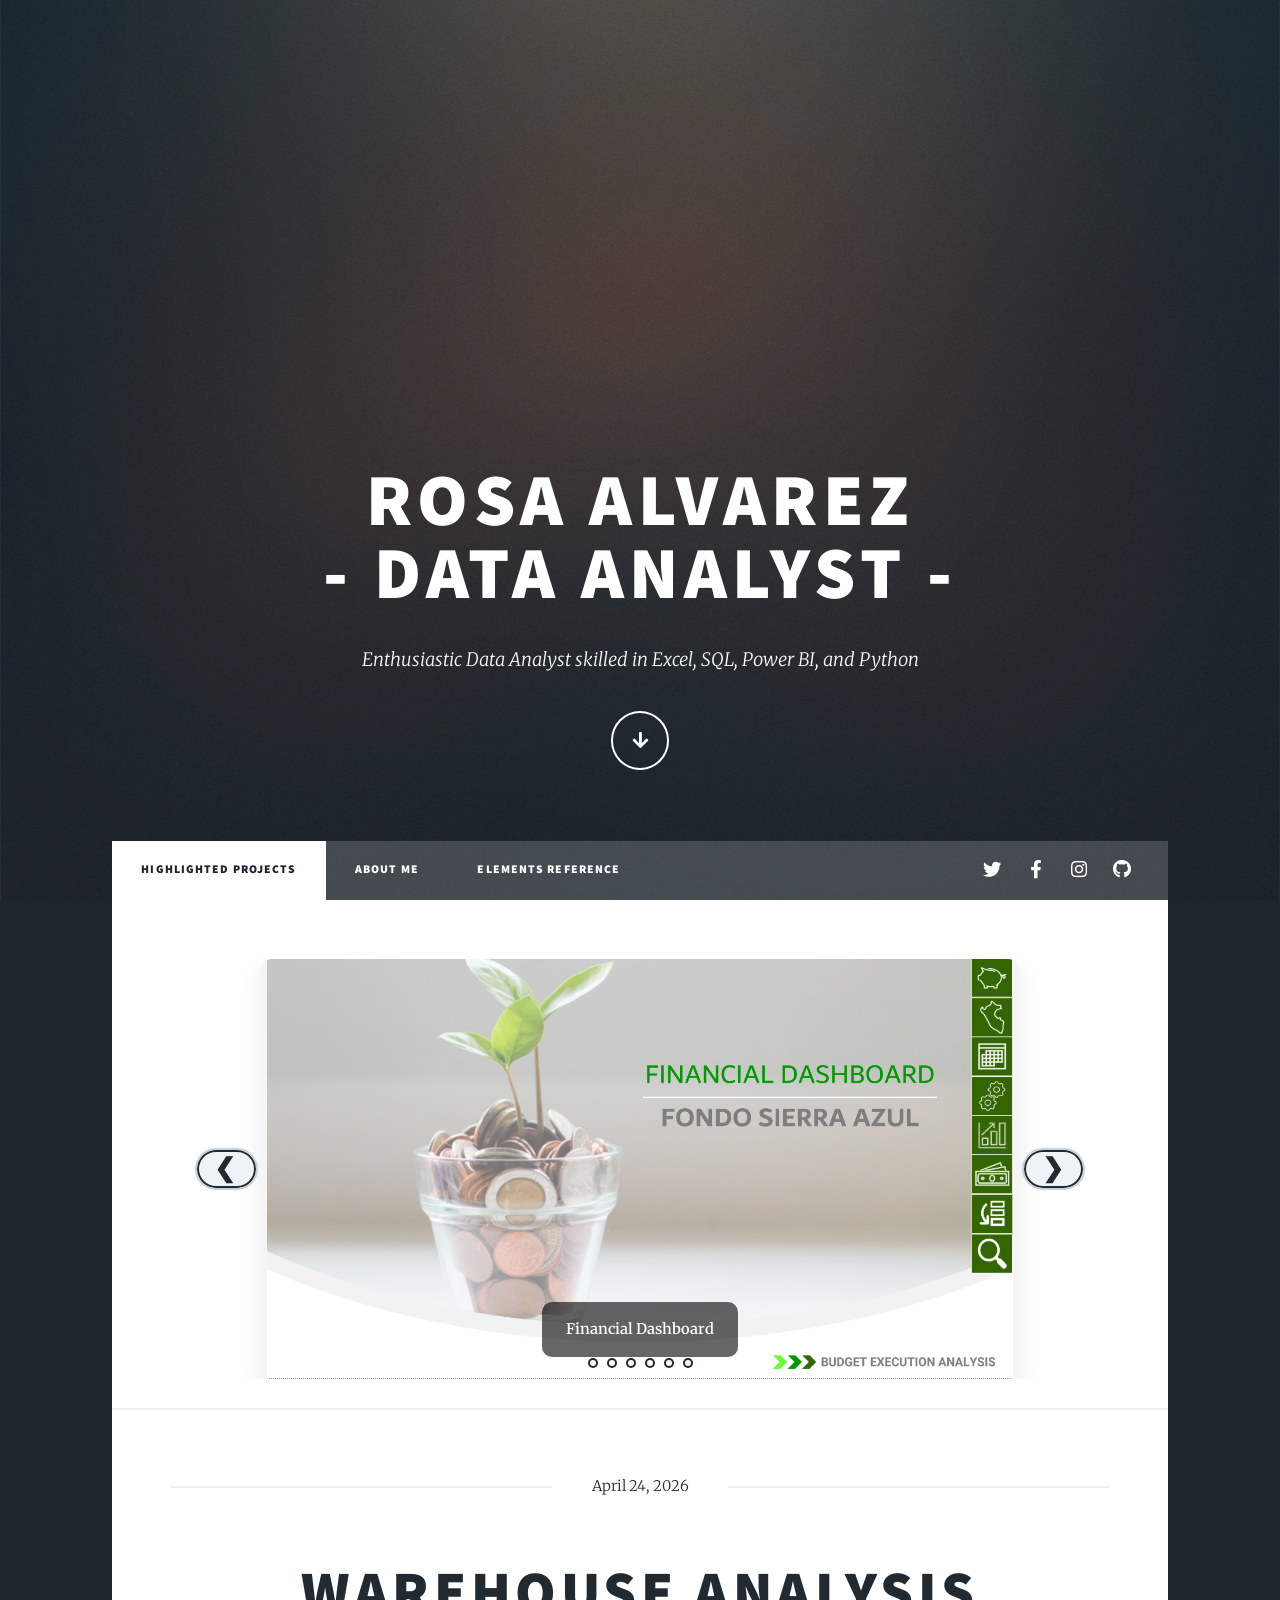
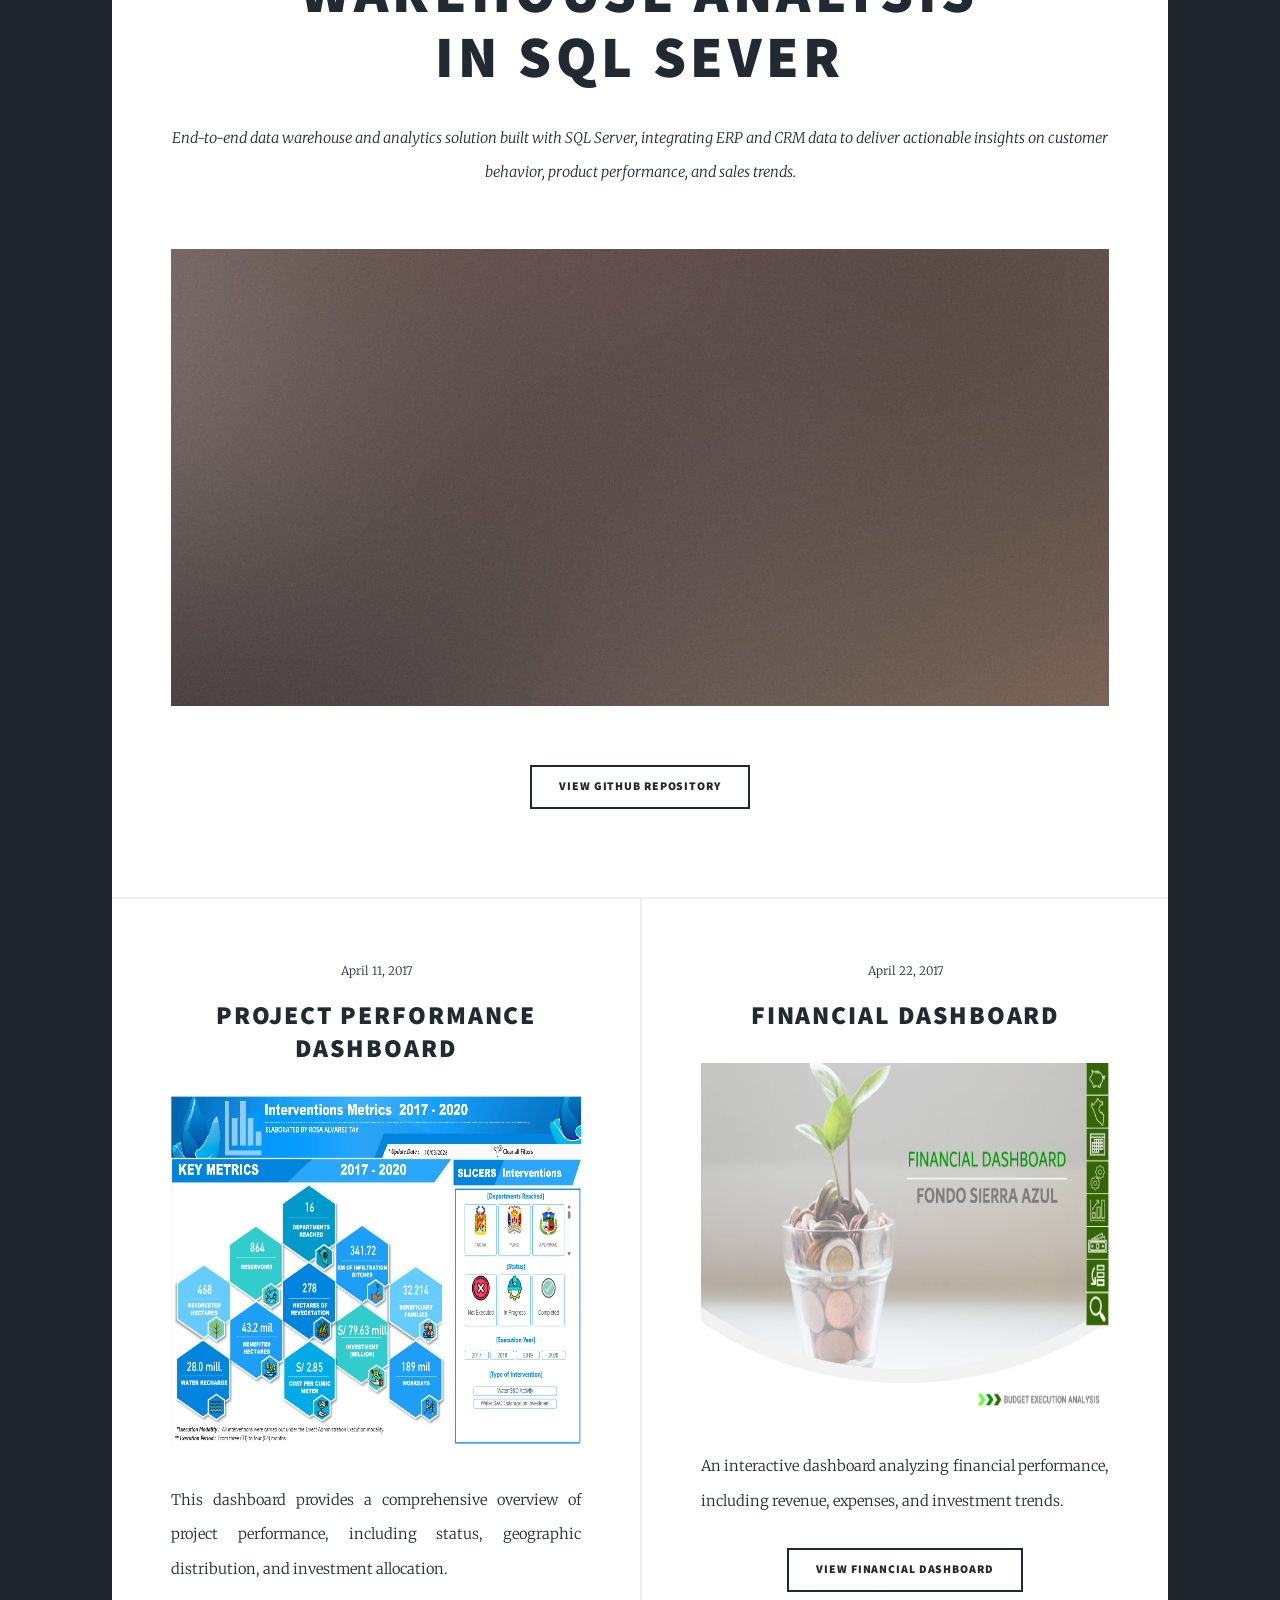
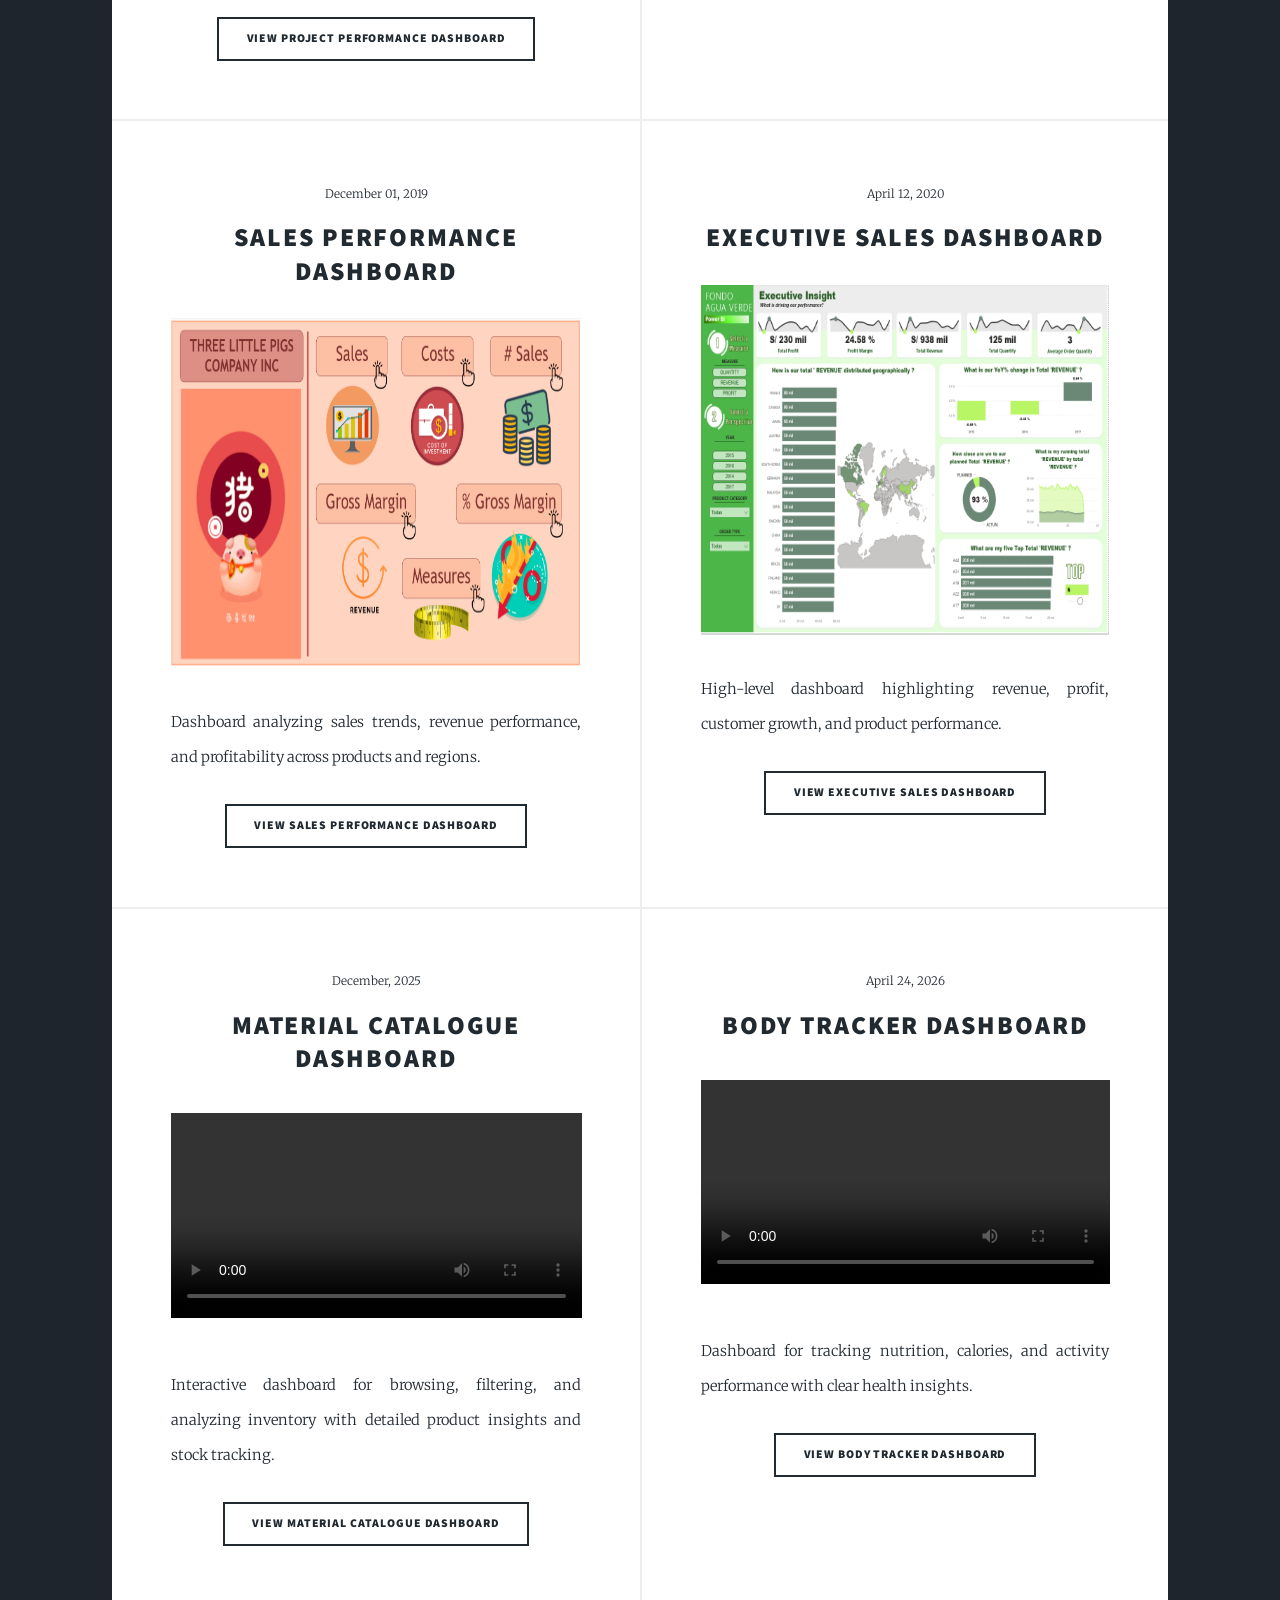
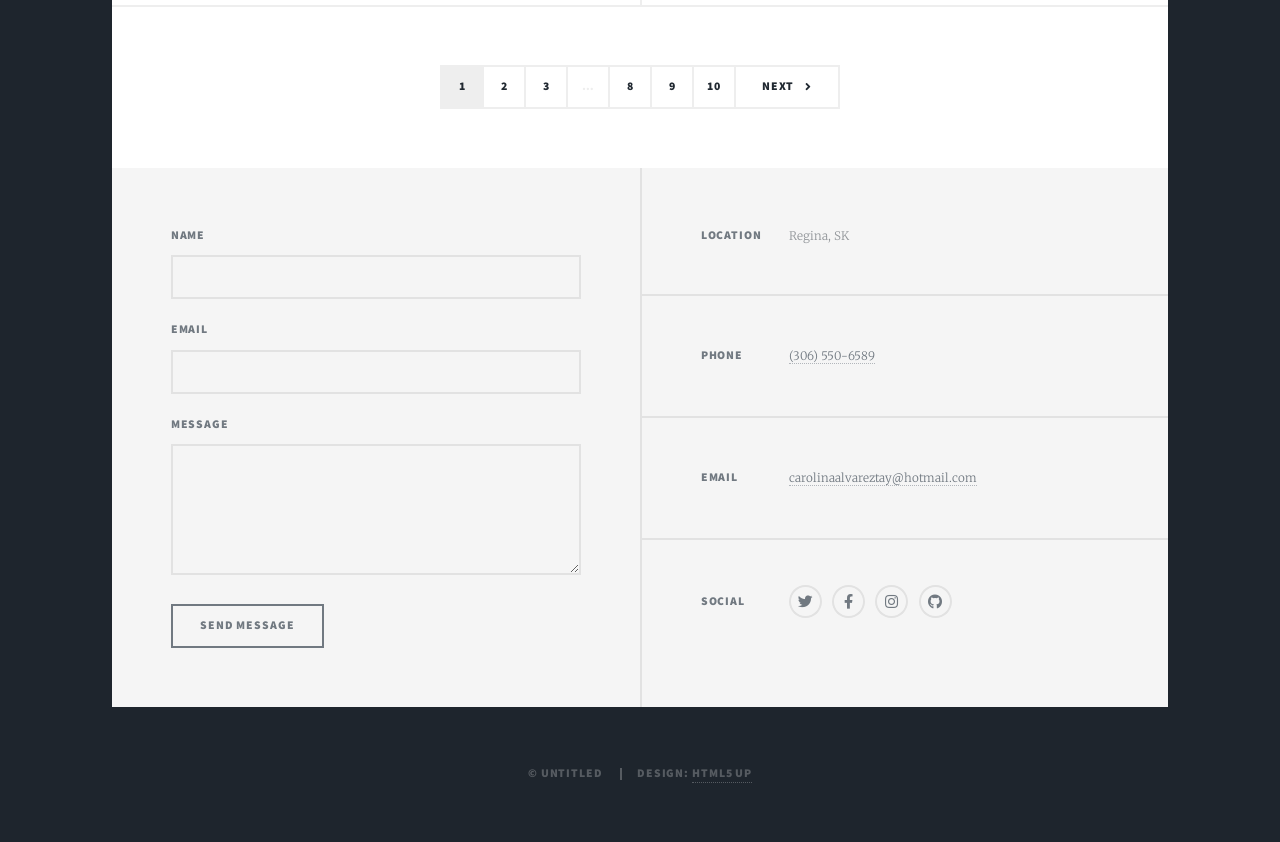
==== index.html @ 5ba5e03e "Add files via upload" ====
<!DOCTYPE HTML>
<!--
	Massively by HTML5 UP
	html5up.net | @ajlkn
	Free for personal and commercial use under the CCA 3.0 license (html5up.net/license)
-->
<html>
	<head>
		<title>Rosa Alvarez - Analyst Portfolio</title>
		<meta charset="utf-8" />
		<meta
			name="viewport"
			content="width=device-width, initial-scale=1, user-scalable=no"
		/>
		<link rel="stylesheet" href="assets/css/main.css" />
		<noscript>
			<link rel="stylesheet" href="assets/css/noscript.css" />
		</noscript>

		<style>
			.carousel-wrapper {
    width: 100%;
    display: flex;
    justify-content: center;
    margin: 3rem auto 4rem auto;
}

.carousel {
    position: relative;
    width: 100%;
    max-width: 900px;
    margin: 0 auto;
    padding: 0 70px;
}

.carousel-inner {
    width: 100%;
    height: 420px;
    overflow: hidden;
    border-radius: 12px;
    background: #f4f4f4;
    box-shadow: 0 8px 25px rgba(0, 0, 0, 0.08);
    position: relative;
}

.carousel-slide {
    position: absolute;
    inset: 0;
    opacity: 0;
    transition: opacity 0.5s ease;
}

.carousel-slide.active {
    opacity: 1;
}

.carousel-slide a,
.carousel-slide img {
    display: block;
    width: 100%;
    height: 100%;
}

.carousel-slide img {
    object-fit: contain;
    background: #f5f5f5;
}

.carousel-caption {
    position: absolute;
    bottom: 22px;
    left: 50%;
    transform: translateX(-50%);
    background: rgba(0, 0, 0, 0.6);
    color: white;
    padding: 10px 24px;
    border-radius: 10px;
    font-size: 1rem;
    font-weight: 600;
    text-align: center;
    white-space: nowrap;
}

.carousel-btn {
    position: absolute;
    top: 50%;
    transform: translateY(-50%);
    width: 48px;
    height: 42px;
    border-radius: 25px;
    border: 2px solid #c7d1d9;
    background: #eef3f7;
    color: #123047;
    font-size: 26px;
    display: flex;
    align-items: center;
    justify-content: center;
    cursor: pointer;
    z-index: 10;
}

.carousel-btn.prev {
    left: 5px;
}

.carousel-btn.next {
    right: 5px;
}

.carousel-dots {
    display: flex;
    justify-content: center;
    margin-top: 14px;
    gap: 9px;
}

.dot {
    width: 11px;
    height: 11px;
    border-radius: 50%;
    border: 2px solid #5b6b78;
    background: white;
    cursor: pointer;
    padding: 0;
}

.dot.active {
    background: #5b6b78;
}

@media screen and (max-width: 980px) {
    .carousel {
        padding: 0 45px;
    }

    .carousel-inner {
        height: 320px;
    }

    .carousel-btn {
        width: 42px;
        height: 38px;
        font-size: 22px;
    }

    .carousel-caption {
        white-space: normal;
        width: calc(100% - 2rem);
        max-width: 520px;
    }
}
		</style>
	</head>

	<body class="is-preload">
		<!-- Wrapper -->
		<div id="wrapper" class="fade-in">
			<!-- Intro -->
			<div id="intro">
				<h1>
					Rosa Alvarez<br />
					- Data Analyst -
				</h1>
				<p>
					Enthusiastic Data Analyst skilled in Excel, SQL, Power BI, and
					Python<br />
				</p>

				<ul class="actions">
					<li>
						<a
							href="#header"
							class="button icon solid solo fa-arrow-down scrolly"
						>
							Continue
						</a>
					</li>
				</ul>
			</div>

			<!-- Header -->
			<header id="header">
				<a href="index.html" class="logo">See My Work</a>
			</header>

			<!-- Nav -->
			<nav id="nav">
				<ul class="links">
					<li class="active">
						<a href="index.html">Highlighted Projects</a>
					</li>
					<li>
						<a href="generic.html">About Me</a>
					</li>
					<li>
						<a href="elements.html">Elements Reference</a>
					</li>
				</ul>

				<ul class="icons">
					<li>
						<a href="#" class="icon brands fa-twitter">
							<span class="label">Twitter</span>
						</a>
					</li>
					<li>
						<a href="#" class="icon brands fa-facebook-f">
							<span class="label">Facebook</span>
						</a>
					</li>
					<li>
						<a href="#" class="icon brands fa-instagram">
							<span class="label">Instagram</span>
						</a>
					</li>
					<li>
						<a href="#" class="icon brands fa-github">
							<span class="label">GitHub</span>
						</a>
					</li>
				</ul>
			</nav>

			<!-- Main -->
			<div id="main">
				<!-- Carousel -->
				
<div class="carousel-wrapper">
    <section class="carousel">

        <div class="carousel-inner">

            <div class="carousel-slide active">
                <a href="Power BI PDF/Executive Sales Performance Dashboard.pdf" target="_blank">
                    <img src="images/Executive_Sales.png" alt="Executive Sales Dashboard" />
                </a>
                <div class="carousel-caption">Executive Sales Dashboard</div>
            </div>

            <div class="carousel-slide">
                <a href="Power BI PDF/Financial Dashboard.pdf" target="_blank">
                    <img src="images/Financial_Dashboard.png" alt="Financial Dashboard" />
                </a>
                <div class="carousel-caption">Financial Dashboard</div>
            </div>

            <div class="carousel-slide">
                <a href="Power BI PDF/Project Performance Dashboard.pdf" target="_blank">
                    <img src="images/Project_Performance_Dashboard.png" alt="Project Performance Dashboard" />
                </a>
                <div class="carousel-caption">Project Performance Dashboard</div>
            </div>

            <div class="carousel-slide">
                <a href="Power BI PDF/Sales Performance Dashboard.pdf" target="_blank">
                    <img src="images/SalesPerformance_Dashboard.png" alt="Sales Performance Dashboard" />
                </a>
                <div class="carousel-caption">Sales Performance Dashboard</div>
            </div>

            <div class="carousel-slide">
                <a href="#">
                    <img src="images/Material_Catalogue.png" alt="Material Catalogue Dashboard" />
                </a>
                <div class="carousel-caption">Material Catalogue Dashboard</div>
            </div>

            <div class="carousel-slide">
                <a href="Power BI PDF/Body Tracker Dashboard.pdf" target="_blank">
                    <img src="images/Body_Tracker.png" alt="Body Tracker Dashboard" />
                </a>
                <div class="carousel-caption">Body Tracker Dashboard</div>
            </div>

        </div>

        <button class="carousel-btn prev" type="button" aria-label="Previous slide">
            &#10094;
        </button>

        <button class="carousel-btn next" type="button" aria-label="Next slide">
            &#10095;
        </button>

        <div class="carousel-dots" aria-label="Carousel pagination">
            <button class="dot active" type="button" aria-label="Slide 1"></button>
            <button class="dot" type="button" aria-label="Slide 2"></button>
            <button class="dot" type="button" aria-label="Slide 3"></button>
            <button class="dot" type="button" aria-label="Slide 4"></button>
            <button class="dot" type="button" aria-label="Slide 5"></button>
            <button class="dot" type="button" aria-label="Slide 6"></button>
        </div>

    </section>
</div>

				<!-- Featured Post -->
				<article class="post featured">
					<header class="major">
						<span class="date">April 24, 2026</span>
						<h2>
							<a href="#">
								Warehouse Analysis<br />
								in SQL Sever
							</a>
						</h2>
						<p>
							End-to-end data warehouse and analytics solution built with SQL Server, 
							integrating ERP and CRM data to deliver actionable insights on 
							customer behavior, product performance, and sales trends.
						</p>
					</header>

					<a href="#" class="image main">
						<img src="images/pic01.jpg" alt="" />
					</a>

					<ul class="actions special">
						<li>
							<a href="https://github.com/SopitaWantanes/SQL-Data-Warehouse-Prject2026" 
  								 class="button" 
   									target="_blank">
  									 View GitHub Repository
							</a>
						</li>
					</ul>
				</article>

				<!-- Posts -->


<section class="posts">

    <!-- Project Performance -->
    <article>
        <header>
            <span class="date">April 11, 2017</span>
            <h2><a href="#">Project Performance Dashboard</a></h2>
        </header>

        <div style="text-align: center; margin: 2rem 0;">
            <a href="Power BI PDF/Project Performance Dashboard.pdf" target="_blank" class="image fit">
                <img src="images/Project_Performance_Dashboard.png" style="max-width: 750px; width: 100%; height: 350px;" />
            </a>
        </div>

        <p>
            This dashboard provides a comprehensive overview of project performance, including status, geographic distribution, and investment allocation.
        </p>

        <ul class="actions special">
            <li><a href="Power BI PDF/Project Performance Dashboard.pdf" class="button" target="_blank">View Project Performance Dashboard</a></li>
        </ul>
    </article>

    <!-- Financial Dashboard -->
    <article>
        <header>
            <span class="date">April 22, 2017</span>
            <h2><a href="#">Financial Dashboard</a></h2>
        </header>

        <div style="text-align: center; margin: 2rem 0;">
            <a href="Power BI PDF/Financial Dashboard.pdf" target="_blank" class="image fit">
                <img src="images/Financial_Dashboard.png" style="max-width: 750px; width: 100%; height: 350px;" />
            </a>
        </div>

        <p>
            An interactive dashboard analyzing financial performance, including revenue, expenses, and investment trends.
        </p>

        <ul class="actions special">
            <li><a href="Power BI PDF/Financial Dashboard.pdf" class="button" target="_blank">View Financial Dashboard</a></li>
        </ul>
    </article>

    <!-- Sales Performance -->
    <article>
        <header>
            <span class="date">December 01, 2019</span>
            <h2><a href="#">Sales Performance Dashboard</a></h2>
        </header>

        <div style="text-align: center; margin: 2rem 0;">
            <a href="Power BI PDF/Sales Performance Dashboard.pdf" target="_blank" class="image fit">
                <img src="images/SalesPerformance_Dashboard.png" style="max-width: 750px; width: 100%; height: 350px;" />
            </a>
        </div>

        <p>
            Dashboard analyzing sales trends, revenue performance, and profitability across products and regions.
        </p>

        <ul class="actions special">
            <li><a href="Power BI PDF/Sales Performance Dashboard.pdf" class="button" target="_blank">View Sales Performance Dashboard</a></li>
        </ul>
    </article>

    <!-- Executive Sales -->
    <article>
        <header>
            <span class="date">April 12, 2020</span>
            <h2><a href="#">Executive Sales Dashboard</a></h2>
        </header>

        <div style="text-align: center; margin: 2rem 0;">
            <a href="Power BI PDF/Executive Sales Performance Dashboard.pdf" target="_blank" class="image fit">
                <img src="images/Executive_Sales.png" style="max-width: 750px; width: 100%; height: 350px;" />
            </a>
        </div>

        <p>
            High-level dashboard highlighting revenue, profit, customer growth, and product performance.
        </p>

        <ul class="actions special">
            <li><a href="Power BI PDF/Executive Sales Performance Dashboard.pdf" class="button" target="_blank">View Executive Sales Dashboard</a></li>
        </ul>
    </article>

    <!-- Material Catalogue -->
    <article>
        <header>
            <span class="date">December, 2025</span>
            <h2><a href="#">Material Catalogue Dashboard</a></h2>
        </header>

        <div class="image fit">
            <video width="100%" controls>
                <source src="images/Material-Catalogue.mp4" type="video/mp4">
            </video>
        </div>

        <p>
            Interactive dashboard for browsing, filtering, and analyzing inventory with detailed product insights and stock tracking.
        </p>

        <ul class="actions special">
            <li><a href="#" class="button">View Material Catalogue Dashboard</a></li>
        </ul>
    </article>

    <!-- Body Tracker -->
    <article>
        <header>
            <span class="date">April 24, 2026</span>
            <h2><a href="#">Body Tracker Dashboard</a></h2>
        </header>

        <div class="image fit">
            <video width="100%" controls>
                <source src="images/body-tracker.mp4" type="video/mp4">
            </video>
        </div>

        <p>
            Dashboard for tracking nutrition, calories, and activity performance with clear health insights.
        </p>

        <ul class="actions special">
            <li><a href="Power BI PDF/Body Tracker Dashboard.pdf" class="button" target="_blank">View Body Tracker Dashboard</a></li>
        </ul>
    </article>

</section>


				<!-- Footer -->
				<footer>
					<div class="pagination">
						<a href="#" class="page active">1</a>
						<a href="#" class="page">2</a>
						<a href="#" class="page">3</a>
						<span class="extra">&hellip;</span>
						<a href="#" class="page">8</a>
						<a href="#" class="page">9</a>
						<a href="#" class="page">10</a>
						<a href="#" class="next">Next</a>
					</div>
				</footer>
			</div>

			<!-- Footer -->
			<footer id="footer">
				<section>
					<form method="post" action="#">
						<div class="fields">
							<div class="field">
								<label for="name">Name</label>
								<input type="text" name="name" id="name" />
							</div>

							<div class="field">
								<label for="email">Email</label>
								<input type="text" name="email" id="email" />
							</div>

							<div class="field">
								<label for="message">Message</label>
								<textarea name="message" id="message" rows="3"></textarea>
							</div>
						</div>

						<ul class="actions">
							<li>
								<input type="submit" value="Send Message" />
							</li>
						</ul>
					</form>
				</section>

				<section class="split contact">
					<section class="alt">
						<h3>Location</h3>
						<p>Regina, SK</p>
					</section>

					<section>
						<h3>Phone</h3>
						<p>
							<a href="Phone:+1 (306) 550-6589">(306) 550-6589</a>
						</p>
					</section>

					<section>
						<h3>Email</h3>
						<p>
							<a href="Email:carolinaalvareztay@hotmail.com">
								carolinaalvareztay@hotmail.com
							</a>
						</p>
					</section>

					<section>
						<h3>Social</h3>
						<ul class="icons alt">
							<li>
								<a href="#" class="icon brands alt fa-twitter">
									<span class="label">Twitter</span>
								</a>
							</li>
							<li>
								<a href="#" class="icon brands alt fa-facebook-f">
									<span class="label">Facebook</span>
								</a>
							</li>
							<li>
								<a href="#" class="icon brands alt fa-instagram">
									<span class="label">Instagram</span>
								</a>
							</li>
							<li>
								<a href="#" class="icon brands alt fa-github">
									<span class="label">GitHub</span>
								</a>
							</li>
						</ul>
					</section>
				</section>
			</footer>

			<!-- Copyright -->
			<div id="copyright">
				<ul>
					<li>&copy; Untitled</li>
					<li>
						Design:
						<a href="https://html5up.net">HTML5 UP</a>
					</li>
				</ul>
			</div>
		</div>

		<!-- Scripts -->
		<script src="assets/js/jquery.min.js"></script>
		<script src="assets/js/jquery.scrollex.min.js"></script>
		<script src="assets/js/jquery.scrolly.min.js"></script>
		<script src="assets/js/browser.min.js"></script>
		<script src="assets/js/breakpoints.min.js"></script>
		<script src="assets/js/util.js"></script>
		<script src="assets/js/main.js"></script>

		<script>
			(function () {
				var slides = document.querySelectorAll('.carousel-slide');
				var dots = document.querySelectorAll('.carousel-dots .dot');
				var prevBtn = document.querySelector('.carousel-btn.prev');
				var nextBtn = document.querySelector('.carousel-btn.next');

				if (!slides.length) return;

				var index = 0;
				var timer = null;

				function show(i) {
					slides[index].classList.remove('active');
					dots[index].classList.remove('active');

					index = (i + slides.length) % slides.length;

					slides[index].classList.add('active');
					dots[index].classList.add('active');
				}

				function next() {
					show(index + 1);
				}

				function prev() {
					show(index - 1);
				}

				function startAuto() {
					stopAuto();
					timer = setInterval(next, 4000);
				}

				function stopAuto() {
					if (timer) clearInterval(timer);
					timer = null;
				}

				nextBtn.addEventListener('click', function () {
					next();
					startAuto();
				});

				prevBtn.addEventListener('click', function () {
					prev();
					startAuto();
				});

				dots.forEach(function (dot, i) {
					dot.addEventListener('click', function () {
						show(i);
						startAuto();
					});
				});

				var carousel = document.querySelector('.carousel');
				carousel.addEventListener('mouseenter', stopAuto);
				carousel.addEventListener('mouseleave', startAuto);

				startAuto();
			})();
		</script>
	</body>
</html>
---- assets/css/main.css ----
@import url(fontawesome-all.min.css);
@import url("https://fonts.googleapis.com/css?family=Merriweather:300,700,300italic,700italic|Source+Sans+Pro:900");

/*
	Massively by HTML5 UP
	html5up.net | @ajlkn
	Free for personal and commercial use under the CCA 3.0 license (html5up.net/license)
*/

html, body, div, span, applet, object,
iframe, h1, h2, h3, h4, h5, h6, p, blockquote,
pre, a, abbr, acronym, address, big, cite,
code, del, dfn, em, img, ins, kbd, q, s, samp,
small, strike, strong, sub, sup, tt, var, b,
u, i, center, dl, dt, dd, ol, ul, li, fieldset,
form, label, legend, table, caption, tbody,
tfoot, thead, tr, th, td, article, aside,
canvas, details, embed, figure, figcaption,
footer, header, hgroup, menu, nav, output, ruby,
section, summary, time, mark, audio, video {
	margin: 0;
	padding: 0;
	border: 0;
	font-size: 100%;
	font: inherit;
	vertical-align: baseline;}

article, aside, details, figcaption, figure,
footer, header, hgroup, menu, nav, section {
	display: block;}

body {
	line-height: 1;
}

ol, ul {
	list-style: none;
}

blockquote, q {
	quotes: none;
}

	blockquote:before, blockquote:after, q:before, q:after {
		content: '';
		content: none;
	}

table {
	border-collapse: collapse;
	border-spacing: 0;
}

body {
	-webkit-text-size-adjust: none;
}

mark {
	background-color: transparent;
	color: inherit;
}

input::-moz-focus-inner {
	border: 0;
	padding: 0;
}

input, select, textarea {
	-moz-appearance: none;
	-webkit-appearance: none;
	-ms-appearance: none;
	appearance: none;
}

/* Basic */

	@-ms-viewport {
		width: device-width;
	}

	body {
		-ms-overflow-style: scrollbar;
	}

	@media screen and (max-width: 480px) {

		html, body {
			min-width: 320px;
		}

	}

	html {
		box-sizing: border-box;
	}

	*, *:before, *:after {
		box-sizing: inherit;
	}

	body {
		background-color: #1e252d;
	}

		body.is-preload *, body.is-preload *:before, body.is-preload *:after {
			-moz-animation: none !important;
			-webkit-animation: none !important;
			-ms-animation: none !important;
			animation: none !important;
			-moz-transition: none !important;
			-webkit-transition: none !important;
			-ms-transition: none !important;
			transition: none !important;
		}

/* Type */

	html {
		font-size: 16pt;
	}

		@media screen and (max-width: 1680px) {

			html {
				font-size: 12pt;
			}

		}

		@media screen and (max-width: 1280px) {

			html {
				font-size: 11pt;
			}

		}

		@media screen and (max-width: 360px) {

			html {
				font-size: 10pt;
			}

		}

	body {
		color: #212931;
	}

	body, input, select, textarea {
		font-family: "Merriweather", Georgia, serif;
		font-weight: 300;
		font-size: 1rem;
		line-height: 2.375;
	}

	a {
		-moz-transition: color 0.2s ease-in-out, background-color 0.2s ease-in-out, border-color 0.2s ease-in-out, box-shadow 0.2s ease-in-out;
		-webkit-transition: color 0.2s ease-in-out, background-color 0.2s ease-in-out, border-color 0.2s ease-in-out, box-shadow 0.2s ease-in-out;
		-ms-transition: color 0.2s ease-in-out, background-color 0.2s ease-in-out, border-color 0.2s ease-in-out, box-shadow 0.2s ease-in-out;
		transition: color 0.2s ease-in-out, background-color 0.2s ease-in-out, border-color 0.2s ease-in-out, box-shadow 0.2s ease-in-out;
		border-bottom: dotted 1px;
		text-decoration: none;
	}

		a:hover {
			border-bottom-color: transparent;
		}

	strong, b {
		font-weight: 600;
	}

	em, i {
		font-style: italic;
	}

	p {
		text-align: justify;
		margin: 0 0 2rem 0;
	}

	h1, h2, h3, h4, h5, h6 {
		font-family: "Source Sans Pro", Helvetica, sans-serif;
		font-weight: 900;
		line-height: 1.5;
		letter-spacing: 0.075em;
		text-transform: uppercase;
		margin: 0 0 1rem 0;
	}

		h1 a, h2 a, h3 a, h4 a, h5 a, h6 a {
			border-bottom: 0;
			color: inherit;
			text-decoration: none;
		}

	h1 {
		font-size: 4rem;
		line-height: 1.1;
		margin: 0 0 2rem 0;
	}

	h2 {
		font-size: 1.75rem;
		line-height: 1.3;
		margin: 0 0 1.5rem 0;
	}

	h3 {
		font-size: 1.25rem;
		margin: 0 0 1.5rem 0;
	}

	h4 {
		font-size: 1rem;
	}

	h5 {
		font-size: 0.9rem;
	}

	h6 {
		font-size: 0.8rem;
	}

	sub {
		font-size: 0.8rem;
		position: relative;
		top: 0.5rem;
	}

	sup {
		font-size: 0.8rem;
		position: relative;
		top: -0.5rem;
	}

	blockquote {
		border-left: solid 4px;
		font-style: italic;
		margin: 0 0 2rem 0;
		padding: 0.5rem 0 0.5rem 2rem;
	}

	code {
		border: solid 2px;
		font-family: "Courier New", monospace;
		font-size: 0.9rem;
		margin: 0 0.25rem;
		padding: 0.25rem 0.65rem;
	}

	pre {
		-webkit-overflow-scrolling: touch;
		font-family: "Courier New", monospace;
		font-size: 0.9rem;
		margin: 0 0 2rem 0;
	}

		pre code {
			display: block;
			line-height: 1.75;
			padding: 1rem 1.5rem;
			overflow-x: auto;
		}

	hr {
		border: 0;
		border-bottom: solid 2px;
		margin: 3rem 0;
	}

		hr.major {
			margin: 5rem 0;
		}

	.align-left {
		text-align: left;
	}

	.align-center {
		text-align: center;
	}

	.align-right {
		text-align: right;
	}

	input, select, textarea {
		color: #212931;
	}

	a {
		color: #212931;
		border-bottom-color: rgba(33, 41, 49, 0.5);
	}

		a:hover {
			border-bottom-color: transparent;
			color: #18bfef !important;
		}

	strong, b {
		color: #212931;
	}

	h1, h2, h3, h4, h5, h6 {
		color: #212931;
	}

	blockquote {
		border-left-color: #eeeeee;
	}

	code {
		background: rgba(220, 220, 220, 0.25);
		border-color: #eeeeee;
	}

	hr {
		border-bottom-color: #eeeeee;
	}

/* Row */

	.row {
		display: flex;
		flex-wrap: wrap;
		box-sizing: border-box;
		align-items: stretch;
	}

		.row > * {
			box-sizing: border-box;
		}

		.row.gtr-uniform > * > :last-child {
			margin-bottom: 0;
		}

		.row.aln-left {
			justify-content: flex-start;
		}

		.row.aln-center {
			justify-content: center;
		}

		.row.aln-right {
			justify-content: flex-end;
		}

		.row.aln-top {
			align-items: flex-start;
		}

		.row.aln-middle {
			align-items: center;
		}

		.row.aln-bottom {
			align-items: flex-end;
		}

		.row > .imp {
			order: -1;
		}

		.row > .col-1 {
			width: 8.33333%;
		}

		.row > .off-1 {
			margin-left: 8.33333%;
		}

		.row > .col-2 {
			width: 16.66667%;
		}

		.row > .off-2 {
			margin-left: 16.66667%;
		}

		.row > .col-3 {
			width: 25%;
		}

		.row > .off-3 {
			margin-left: 25%;
		}

		.row > .col-4 {
			width: 33.33333%;
		}

		.row > .off-4 {
			margin-left: 33.33333%;
		}

		.row > .col-5 {
			width: 41.66667%;
		}

		.row > .off-5 {
			margin-left: 41.66667%;
		}

		.row > .col-6 {
			width: 50%;
		}

		.row > .off-6 {
			margin-left: 50%;
		}

		.row > .col-7 {
			width: 58.33333%;
		}

		.row > .off-7 {
			margin-left: 58.33333%;
		}

		.row > .col-8 {
			width: 66.66667%;
		}

		.row > .off-8 {
			margin-left: 66.66667%;
		}

		.row > .col-9 {
			width: 75%;
		}

		.row > .off-9 {
			margin-left: 75%;
		}

		.row > .col-10 {
			width: 83.33333%;
		}

		.row > .off-10 {
			margin-left: 83.33333%;
		}

		.row > .col-11 {
			width: 91.66667%;
		}

		.row > .off-11 {
			margin-left: 91.66667%;
		}

		.row > .col-12 {
			width: 100%;
		}

		.row > .off-12 {
			margin-left: 100%;
		}

		.row.gtr-0 {
			margin-top: 0;
			margin-left: 0rem;
		}

			.row.gtr-0 > * {
				padding: 0 0 0 0rem;
			}

			.row.gtr-0.gtr-uniform {
				margin-top: 0rem;
			}

				.row.gtr-0.gtr-uniform > * {
					padding-top: 0rem;
				}

		.row.gtr-25 {
			margin-top: 0;
			margin-left: -0.375rem;
		}

			.row.gtr-25 > * {
				padding: 0 0 0 0.375rem;
			}

			.row.gtr-25.gtr-uniform {
				margin-top: -0.375rem;
			}

				.row.gtr-25.gtr-uniform > * {
					padding-top: 0.375rem;
				}

		.row.gtr-50 {
			margin-top: 0;
			margin-left: -0.75rem;
		}

			.row.gtr-50 > * {
				padding: 0 0 0 0.75rem;
			}

			.row.gtr-50.gtr-uniform {
				margin-top: -0.75rem;
			}

				.row.gtr-50.gtr-uniform > * {
					padding-top: 0.75rem;
				}

		.row {
			margin-top: 0;
			margin-left: -1.5rem;
		}

			.row > * {
				padding: 0 0 0 1.5rem;
			}

			.row.gtr-uniform {
				margin-top: -1.5rem;
			}

				.row.gtr-uniform > * {
					padding-top: 1.5rem;
				}

		.row.gtr-150 {
			margin-top: 0;
			margin-left: -2.25rem;
		}

			.row.gtr-150 > * {
				padding: 0 0 0 2.25rem;
			}

			.row.gtr-150.gtr-uniform {
				margin-top: -2.25rem;
			}

				.row.gtr-150.gtr-uniform > * {
					padding-top: 2.25rem;
				}

		.row.gtr-200 {
			margin-top: 0;
			margin-left: -3rem;
		}

			.row.gtr-200 > * {
				padding: 0 0 0 3rem;
			}

			.row.gtr-200.gtr-uniform {
				margin-top: -3rem;
			}

				.row.gtr-200.gtr-uniform > * {
					padding-top: 3rem;
				}

		@media screen and (max-width: 1680px) {

			.row {
				display: flex;
				flex-wrap: wrap;
				box-sizing: border-box;
				align-items: stretch;
			}

				.row > * {
					box-sizing: border-box;
				}

				.row.gtr-uniform > * > :last-child {
					margin-bottom: 0;
				}

				.row.aln-left {
					justify-content: flex-start;
				}

				.row.aln-center {
					justify-content: center;
				}

				.row.aln-right {
					justify-content: flex-end;
				}

				.row.aln-top {
					align-items: flex-start;
				}

				.row.aln-middle {
					align-items: center;
				}

				.row.aln-bottom {
					align-items: flex-end;
				}

				.row > .imp-xlarge {
					order: -1;
				}

				.row > .col-1-xlarge {
					width: 8.33333%;
				}

				.row > .off-1-xlarge {
					margin-left: 8.33333%;
				}

				.row > .col-2-xlarge {
					width: 16.66667%;
				}

				.row > .off-2-xlarge {
					margin-left: 16.66667%;
				}

				.row > .col-3-xlarge {
					width: 25%;
				}

				.row > .off-3-xlarge {
					margin-left: 25%;
				}

				.row > .col-4-xlarge {
					width: 33.33333%;
				}

				.row > .off-4-xlarge {
					margin-left: 33.33333%;
				}

				.row > .col-5-xlarge {
					width: 41.66667%;
				}

				.row > .off-5-xlarge {
					margin-left: 41.66667%;
				}

				.row > .col-6-xlarge {
					width: 50%;
				}

				.row > .off-6-xlarge {
					margin-left: 50%;
				}

				.row > .col-7-xlarge {
					width: 58.33333%;
				}

				.row > .off-7-xlarge {
					margin-left: 58.33333%;
				}

				.row > .col-8-xlarge {
					width: 66.66667%;
				}

				.row > .off-8-xlarge {
					margin-left: 66.66667%;
				}

				.row > .col-9-xlarge {
					width: 75%;
				}

				.row > .off-9-xlarge {
					margin-left: 75%;
				}

				.row > .col-10-xlarge {
					width: 83.33333%;
				}

				.row > .off-10-xlarge {
					margin-left: 83.33333%;
				}

				.row > .col-11-xlarge {
					width: 91.66667%;
				}

				.row > .off-11-xlarge {
					margin-left: 91.66667%;
				}

				.row > .col-12-xlarge {
					width: 100%;
				}

				.row > .off-12-xlarge {
					margin-left: 100%;
				}

				.row.gtr-0 {
					margin-top: 0;
					margin-left: 0rem;
				}

					.row.gtr-0 > * {
						padding: 0 0 0 0rem;
					}

					.row.gtr-0.gtr-uniform {
						margin-top: 0rem;
					}

						.row.gtr-0.gtr-uniform > * {
							padding-top: 0rem;
						}

				.row.gtr-25 {
					margin-top: 0;
					margin-left: -0.375rem;
				}

					.row.gtr-25 > * {
						padding: 0 0 0 0.375rem;
					}

					.row.gtr-25.gtr-uniform {
						margin-top: -0.375rem;
					}

						.row.gtr-25.gtr-uniform > * {
							padding-top: 0.375rem;
						}

				.row.gtr-50 {
					margin-top: 0;
					margin-left: -0.75rem;
				}

					.row.gtr-50 > * {
						padding: 0 0 0 0.75rem;
					}

					.row.gtr-50.gtr-uniform {
						margin-top: -0.75rem;
					}

						.row.gtr-50.gtr-uniform > * {
							padding-top: 0.75rem;
						}

				.row {
					margin-top: 0;
					margin-left: -1.5rem;
				}

					.row > * {
						padding: 0 0 0 1.5rem;
					}

					.row.gtr-uniform {
						margin-top: -1.5rem;
					}

						.row.gtr-uniform > * {
							padding-top: 1.5rem;
						}

				.row.gtr-150 {
					margin-top: 0;
					margin-left: -2.25rem;
				}

					.row.gtr-150 > * {
						padding: 0 0 0 2.25rem;
					}

					.row.gtr-150.gtr-uniform {
						margin-top: -2.25rem;
					}

						.row.gtr-150.gtr-uniform > * {
							padding-top: 2.25rem;
						}

				.row.gtr-200 {
					margin-top: 0;
					margin-left: -3rem;
				}

					.row.gtr-200 > * {
						padding: 0 0 0 3rem;
					}

					.row.gtr-200.gtr-uniform {
						margin-top: -3rem;
					}

						.row.gtr-200.gtr-uniform > * {
							padding-top: 3rem;
						}

		}

		@media screen and (max-width: 1280px) {

			.row {
				display: flex;
				flex-wrap: wrap;
				box-sizing: border-box;
				align-items: stretch;
			}

				.row > * {
					box-sizing: border-box;
				}

				.row.gtr-uniform > * > :last-child {
					margin-bottom: 0;
				}

				.row.aln-left {
					justify-content: flex-start;
				}

				.row.aln-center {
					justify-content: center;
				}

				.row.aln-right {
					justify-content: flex-end;
				}

				.row.aln-top {
					align-items: flex-start;
				}

				.row.aln-middle {
					align-items: center;
				}

				.row.aln-bottom {
					align-items: flex-end;
				}

				.row > .imp-large {
					order: -1;
				}

				.row > .col-1-large {
					width: 8.33333%;
				}

				.row > .off-1-large {
					margin-left: 8.33333%;
				}

				.row > .col-2-large {
					width: 16.66667%;
				}

				.row > .off-2-large {
					margin-left: 16.66667%;
				}

				.row > .col-3-large {
					width: 25%;
				}

				.row > .off-3-large {
					margin-left: 25%;
				}

				.row > .col-4-large {
					width: 33.33333%;
				}

				.row > .off-4-large {
					margin-left: 33.33333%;
				}

				.row > .col-5-large {
					width: 41.66667%;
				}

				.row > .off-5-large {
					margin-left: 41.66667%;
				}

				.row > .col-6-large {
					width: 50%;
				}

				.row > .off-6-large {
					margin-left: 50%;
				}

				.row > .col-7-large {
					width: 58.33333%;
				}

				.row > .off-7-large {
					margin-left: 58.33333%;
				}

				.row > .col-8-large {
					width: 66.66667%;
				}

				.row > .off-8-large {
					margin-left: 66.66667%;
				}

				.row > .col-9-large {
					width: 75%;
				}

				.row > .off-9-large {
					margin-left: 75%;
				}

				.row > .col-10-large {
					width: 83.33333%;
				}

				.row > .off-10-large {
					margin-left: 83.33333%;
				}

				.row > .col-11-large {
					width: 91.66667%;
				}

				.row > .off-11-large {
					margin-left: 91.66667%;
				}

				.row > .col-12-large {
					width: 100%;
				}

				.row > .off-12-large {
					margin-left: 100%;
				}

				.row.gtr-0 {
					margin-top: 0;
					margin-left: 0rem;
				}

					.row.gtr-0 > * {
						padding: 0 0 0 0rem;
					}

					.row.gtr-0.gtr-uniform {
						margin-top: 0rem;
					}

						.row.gtr-0.gtr-uniform > * {
							padding-top: 0rem;
						}

				.row.gtr-25 {
					margin-top: 0;
					margin-left: -0.375rem;
				}

					.row.gtr-25 > * {
						padding: 0 0 0 0.375rem;
					}

					.row.gtr-25.gtr-uniform {
						margin-top: -0.375rem;
					}

						.row.gtr-25.gtr-uniform > * {
							padding-top: 0.375rem;
						}

				.row.gtr-50 {
					margin-top: 0;
					margin-left: -0.75rem;
				}

					.row.gtr-50 > * {
						padding: 0 0 0 0.75rem;
					}

					.row.gtr-50.gtr-uniform {
						margin-top: -0.75rem;
					}

						.row.gtr-50.gtr-uniform > * {
							padding-top: 0.75rem;
						}

				.row {
					margin-top: 0;
					margin-left: -1.5rem;
				}

					.row > * {
						padding: 0 0 0 1.5rem;
					}

					.row.gtr-uniform {
						margin-top: -1.5rem;
					}

						.row.gtr-uniform > * {
							padding-top: 1.5rem;
						}

				.row.gtr-150 {
					margin-top: 0;
					margin-left: -2.25rem;
				}

					.row.gtr-150 > * {
						padding: 0 0 0 2.25rem;
					}

					.row.gtr-150.gtr-uniform {
						margin-top: -2.25rem;
					}

						.row.gtr-150.gtr-uniform > * {
							padding-top: 2.25rem;
						}

				.row.gtr-200 {
					margin-top: 0;
					margin-left: -3rem;
				}

					.row.gtr-200 > * {
						padding: 0 0 0 3rem;
					}

					.row.gtr-200.gtr-uniform {
						margin-top: -3rem;
					}

						.row.gtr-200.gtr-uniform > * {
							padding-top: 3rem;
						}

		}

		@media screen and (max-width: 980px) {

			.row {
				display: flex;
				flex-wrap: wrap;
				box-sizing: border-box;
				align-items: stretch;
			}

				.row > * {
					box-sizing: border-box;
				}

				.row.gtr-uniform > * > :last-child {
					margin-bottom: 0;
				}

				.row.aln-left {
					justify-content: flex-start;
				}

				.row.aln-center {
					justify-content: center;
				}

				.row.aln-right {
					justify-content: flex-end;
				}

				.row.aln-top {
					align-items: flex-start;
				}

				.row.aln-middle {
					align-items: center;
				}

				.row.aln-bottom {
					align-items: flex-end;
				}

				.row > .imp-medium {
					order: -1;
				}

				.row > .col-1-medium {
					width: 8.33333%;
				}

				.row > .off-1-medium {
					margin-left: 8.33333%;
				}

				.row > .col-2-medium {
					width: 16.66667%;
				}

				.row > .off-2-medium {
					margin-left: 16.66667%;
				}

				.row > .col-3-medium {
					width: 25%;
				}

				.row > .off-3-medium {
					margin-left: 25%;
				}

				.row > .col-4-medium {
					width: 33.33333%;
				}

				.row > .off-4-medium {
					margin-left: 33.33333%;
				}

				.row > .col-5-medium {
					width: 41.66667%;
				}

				.row > .off-5-medium {
					margin-left: 41.66667%;
				}

				.row > .col-6-medium {
					width: 50%;
				}

				.row > .off-6-medium {
					margin-left: 50%;
				}

				.row > .col-7-medium {
					width: 58.33333%;
				}

				.row > .off-7-medium {
					margin-left: 58.33333%;
				}

				.row > .col-8-medium {
					width: 66.66667%;
				}

				.row > .off-8-medium {
					margin-left: 66.66667%;
				}

				.row > .col-9-medium {
					width: 75%;
				}

				.row > .off-9-medium {
					margin-left: 75%;
				}

				.row > .col-10-medium {
					width: 83.33333%;
				}

				.row > .off-10-medium {
					margin-left: 83.33333%;
				}

				.row > .col-11-medium {
					width: 91.66667%;
				}

				.row > .off-11-medium {
					margin-left: 91.66667%;
				}

				.row > .col-12-medium {
					width: 100%;
				}

				.row > .off-12-medium {
					margin-left: 100%;
				}

				.row.gtr-0 {
					margin-top: 0;
					margin-left: 0rem;
				}

					.row.gtr-0 > * {
						padding: 0 0 0 0rem;
					}

					.row.gtr-0.gtr-uniform {
						margin-top: 0rem;
					}

						.row.gtr-0.gtr-uniform > * {
							padding-top: 0rem;
						}

				.row.gtr-25 {
					margin-top: 0;
					margin-left: -0.375rem;
				}

					.row.gtr-25 > * {
						padding: 0 0 0 0.375rem;
					}

					.row.gtr-25.gtr-uniform {
						margin-top: -0.375rem;
					}

						.row.gtr-25.gtr-uniform > * {
							padding-top: 0.375rem;
						}

				.row.gtr-50 {
					margin-top: 0;
					margin-left: -0.75rem;
				}

					.row.gtr-50 > * {
						padding: 0 0 0 0.75rem;
					}

					.row.gtr-50.gtr-uniform {
						margin-top: -0.75rem;
					}

						.row.gtr-50.gtr-uniform > * {
							padding-top: 0.75rem;
						}

				.row {
					margin-top: 0;
					margin-left: -1.5rem;
				}

					.row > * {
						padding: 0 0 0 1.5rem;
					}

					.row.gtr-uniform {
						margin-top: -1.5rem;
					}

						.row.gtr-uniform > * {
							padding-top: 1.5rem;
						}

				.row.gtr-150 {
					margin-top: 0;
					margin-left: -2.25rem;
				}

					.row.gtr-150 > * {
						padding: 0 0 0 2.25rem;
					}

					.row.gtr-150.gtr-uniform {
						margin-top: -2.25rem;
					}

						.row.gtr-150.gtr-uniform > * {
							padding-top: 2.25rem;
						}

				.row.gtr-200 {
					margin-top: 0;
					margin-left: -3rem;
				}

					.row.gtr-200 > * {
						padding: 0 0 0 3rem;
					}

					.row.gtr-200.gtr-uniform {
						margin-top: -3rem;
					}

						.row.gtr-200.gtr-uniform > * {
							padding-top: 3rem;
						}

		}

		@media screen and (max-width: 736px) {

			.row {
				display: flex;
				flex-wrap: wrap;
				box-sizing: border-box;
				align-items: stretch;
			}

				.row > * {
					box-sizing: border-box;
				}

				.row.gtr-uniform > * > :last-child {
					margin-bottom: 0;
				}

				.row.aln-left {
					justify-content: flex-start;
				}

				.row.aln-center {
					justify-content: center;
				}

				.row.aln-right {
					justify-content: flex-end;
				}

				.row.aln-top {
					align-items: flex-start;
				}

				.row.aln-middle {
					align-items: center;
				}

				.row.aln-bottom {
					align-items: flex-end;
				}

				.row > .imp-small {
					order: -1;
				}

				.row > .col-1-small {
					width: 8.33333%;
				}

				.row > .off-1-small {
					margin-left: 8.33333%;
				}

				.row > .col-2-small {
					width: 16.66667%;
				}

				.row > .off-2-small {
					margin-left: 16.66667%;
				}

				.row > .col-3-small {
					width: 25%;
				}

				.row > .off-3-small {
					margin-left: 25%;
				}

				.row > .col-4-small {
					width: 33.33333%;
				}

				.row > .off-4-small {
					margin-left: 33.33333%;
				}

				.row > .col-5-small {
					width: 41.66667%;
				}

				.row > .off-5-small {
					margin-left: 41.66667%;
				}

				.row > .col-6-small {
					width: 50%;
				}

				.row > .off-6-small {
					margin-left: 50%;
				}

				.row > .col-7-small {
					width: 58.33333%;
				}

				.row > .off-7-small {
					margin-left: 58.33333%;
				}

				.row > .col-8-small {
					width: 66.66667%;
				}

				.row > .off-8-small {
					margin-left: 66.66667%;
				}

				.row > .col-9-small {
					width: 75%;
				}

				.row > .off-9-small {
					margin-left: 75%;
				}

				.row > .col-10-small {
					width: 83.33333%;
				}

				.row > .off-10-small {
					margin-left: 83.33333%;
				}

				.row > .col-11-small {
					width: 91.66667%;
				}

				.row > .off-11-small {
					margin-left: 91.66667%;
				}

				.row > .col-12-small {
					width: 100%;
				}

				.row > .off-12-small {
					margin-left: 100%;
				}

				.row.gtr-0 {
					margin-top: 0;
					margin-left: 0rem;
				}

					.row.gtr-0 > * {
						padding: 0 0 0 0rem;
					}

					.row.gtr-0.gtr-uniform {
						margin-top: 0rem;
					}

						.row.gtr-0.gtr-uniform > * {
							padding-top: 0rem;
						}

				.row.gtr-25 {
					margin-top: 0;
					margin-left: -0.375rem;
				}

					.row.gtr-25 > * {
						padding: 0 0 0 0.375rem;
					}

					.row.gtr-25.gtr-uniform {
						margin-top: -0.375rem;
					}

						.row.gtr-25.gtr-uniform > * {
							padding-top: 0.375rem;
						}

				.row.gtr-50 {
					margin-top: 0;
					margin-left: -0.75rem;
				}

					.row.gtr-50 > * {
						padding: 0 0 0 0.75rem;
					}

					.row.gtr-50.gtr-uniform {
						margin-top: -0.75rem;
					}

						.row.gtr-50.gtr-uniform > * {
							padding-top: 0.75rem;
						}

				.row {
					margin-top: 0;
					margin-left: -1.5rem;
				}

					.row > * {
						padding: 0 0 0 1.5rem;
					}

					.row.gtr-uniform {
						margin-top: -1.5rem;
					}

						.row.gtr-uniform > * {
							padding-top: 1.5rem;
						}

				.row.gtr-150 {
					margin-top: 0;
					margin-left: -2.25rem;
				}

					.row.gtr-150 > * {
						padding: 0 0 0 2.25rem;
					}

					.row.gtr-150.gtr-uniform {
						margin-top: -2.25rem;
					}

						.row.gtr-150.gtr-uniform > * {
							padding-top: 2.25rem;
						}

				.row.gtr-200 {
					margin-top: 0;
					margin-left: -3rem;
				}

					.row.gtr-200 > * {
						padding: 0 0 0 3rem;
					}

					.row.gtr-200.gtr-uniform {
						margin-top: -3rem;
					}

						.row.gtr-200.gtr-uniform > * {
							padding-top: 3rem;
						}

		}

		@media screen and (max-width: 480px) {

			.row {
				display: flex;
				flex-wrap: wrap;
				box-sizing: border-box;
				align-items: stretch;
			}

				.row > * {
					box-sizing: border-box;
				}

				.row.gtr-uniform > * > :last-child {
					margin-bottom: 0;
				}

				.row.aln-left {
					justify-content: flex-start;
				}

				.row.aln-center {
					justify-content: center;
				}

				.row.aln-right {
					justify-content: flex-end;
				}

				.row.aln-top {
					align-items: flex-start;
				}

				.row.aln-middle {
					align-items: center;
				}

				.row.aln-bottom {
					align-items: flex-end;
				}

				.row > .imp-xsmall {
					order: -1;
				}

				.row > .col-1-xsmall {
					width: 8.33333%;
				}

				.row > .off-1-xsmall {
					margin-left: 8.33333%;
				}

				.row > .col-2-xsmall {
					width: 16.66667%;
				}

				.row > .off-2-xsmall {
					margin-left: 16.66667%;
				}

				.row > .col-3-xsmall {
					width: 25%;
				}

				.row > .off-3-xsmall {
					margin-left: 25%;
				}

				.row > .col-4-xsmall {
					width: 33.33333%;
				}

				.row > .off-4-xsmall {
					margin-left: 33.33333%;
				}

				.row > .col-5-xsmall {
					width: 41.66667%;
				}

				.row > .off-5-xsmall {
					margin-left: 41.66667%;
				}

				.row > .col-6-xsmall {
					width: 50%;
				}

				.row > .off-6-xsmall {
					margin-left: 50%;
				}

				.row > .col-7-xsmall {
					width: 58.33333%;
				}

				.row > .off-7-xsmall {
					margin-left: 58.33333%;
				}

				.row > .col-8-xsmall {
					width: 66.66667%;
				}

				.row > .off-8-xsmall {
					margin-left: 66.66667%;
				}

				.row > .col-9-xsmall {
					width: 75%;
				}

				.row > .off-9-xsmall {
					margin-left: 75%;
				}

				.row > .col-10-xsmall {
					width: 83.33333%;
				}

				.row > .off-10-xsmall {
					margin-left: 83.33333%;
				}

				.row > .col-11-xsmall {
					width: 91.66667%;
				}

				.row > .off-11-xsmall {
					margin-left: 91.66667%;
				}

				.row > .col-12-xsmall {
					width: 100%;
				}

				.row > .off-12-xsmall {
					margin-left: 100%;
				}

				.row.gtr-0 {
					margin-top: 0;
					margin-left: 0rem;
				}

					.row.gtr-0 > * {
						padding: 0 0 0 0rem;
					}

					.row.gtr-0.gtr-uniform {
						margin-top: 0rem;
					}

						.row.gtr-0.gtr-uniform > * {
							padding-top: 0rem;
						}

				.row.gtr-25 {
					margin-top: 0;
					margin-left: -0.375rem;
				}

					.row.gtr-25 > * {
						padding: 0 0 0 0.375rem;
					}

					.row.gtr-25.gtr-uniform {
						margin-top: -0.375rem;
					}

						.row.gtr-25.gtr-uniform > * {
							padding-top: 0.375rem;
						}

				.row.gtr-50 {
					margin-top: 0;
					margin-left: -0.75rem;
				}

					.row.gtr-50 > * {
						padding: 0 0 0 0.75rem;
					}

					.row.gtr-50.gtr-uniform {
						margin-top: -0.75rem;
					}

						.row.gtr-50.gtr-uniform > * {
							padding-top: 0.75rem;
						}

				.row {
					margin-top: 0;
					margin-left: -1.5rem;
				}

					.row > * {
						padding: 0 0 0 1.5rem;
					}

					.row.gtr-uniform {
						margin-top: -1.5rem;
					}

						.row.gtr-uniform > * {
							padding-top: 1.5rem;
						}

				.row.gtr-150 {
					margin-top: 0;
					margin-left: -2.25rem;
				}

					.row.gtr-150 > * {
						padding: 0 0 0 2.25rem;
					}

					.row.gtr-150.gtr-uniform {
						margin-top: -2.25rem;
					}

						.row.gtr-150.gtr-uniform > * {
							padding-top: 2.25rem;
						}

				.row.gtr-200 {
					margin-top: 0;
					margin-left: -3rem;
				}

					.row.gtr-200 > * {
						padding: 0 0 0 3rem;
					}

					.row.gtr-200.gtr-uniform {
						margin-top: -3rem;
					}

						.row.gtr-200.gtr-uniform > * {
							padding-top: 3rem;
						}

		}

		@media screen and (max-width: 360px) {

			.row {
				display: flex;
				flex-wrap: wrap;
				box-sizing: border-box;
				align-items: stretch;
			}

				.row > * {
					box-sizing: border-box;
				}

				.row.gtr-uniform > * > :last-child {
					margin-bottom: 0;
				}

				.row.aln-left {
					justify-content: flex-start;
				}

				.row.aln-center {
					justify-content: center;
				}

				.row.aln-right {
					justify-content: flex-end;
				}

				.row.aln-top {
					align-items: flex-start;
				}

				.row.aln-middle {
					align-items: center;
				}

				.row.aln-bottom {
					align-items: flex-end;
				}

				.row > .imp-xxsmall {
					order: -1;
				}

				.row > .col-1-xxsmall {
					width: 8.33333%;
				}

				.row > .off-1-xxsmall {
					margin-left: 8.33333%;
				}

				.row > .col-2-xxsmall {
					width: 16.66667%;
				}

				.row > .off-2-xxsmall {
					margin-left: 16.66667%;
				}

				.row > .col-3-xxsmall {
					width: 25%;
				}

				.row > .off-3-xxsmall {
					margin-left: 25%;
				}

				.row > .col-4-xxsmall {
					width: 33.33333%;
				}

				.row > .off-4-xxsmall {
					margin-left: 33.33333%;
				}

				.row > .col-5-xxsmall {
					width: 41.66667%;
				}

				.row > .off-5-xxsmall {
					margin-left: 41.66667%;
				}

				.row > .col-6-xxsmall {
					width: 50%;
				}

				.row > .off-6-xxsmall {
					margin-left: 50%;
				}

				.row > .col-7-xxsmall {
					width: 58.33333%;
				}

				.row > .off-7-xxsmall {
					margin-left: 58.33333%;
				}

				.row > .col-8-xxsmall {
					width: 66.66667%;
				}

				.row > .off-8-xxsmall {
					margin-left: 66.66667%;
				}

				.row > .col-9-xxsmall {
					width: 75%;
				}

				.row > .off-9-xxsmall {
					margin-left: 75%;
				}

				.row > .col-10-xxsmall {
					width: 83.33333%;
				}

				.row > .off-10-xxsmall {
					margin-left: 83.33333%;
				}

				.row > .col-11-xxsmall {
					width: 91.66667%;
				}

				.row > .off-11-xxsmall {
					margin-left: 91.66667%;
				}

				.row > .col-12-xxsmall {
					width: 100%;
				}

				.row > .off-12-xxsmall {
					margin-left: 100%;
				}

				.row.gtr-0 {
					margin-top: 0;
					margin-left: 0rem;
				}

					.row.gtr-0 > * {
						padding: 0 0 0 0rem;
					}

					.row.gtr-0.gtr-uniform {
						margin-top: 0rem;
					}

						.row.gtr-0.gtr-uniform > * {
							padding-top: 0rem;
						}

				.row.gtr-25 {
					margin-top: 0;
					margin-left: -0.375rem;
				}

					.row.gtr-25 > * {
						padding: 0 0 0 0.375rem;
					}

					.row.gtr-25.gtr-uniform {
						margin-top: -0.375rem;
					}

						.row.gtr-25.gtr-uniform > * {
							padding-top: 0.375rem;
						}

				.row.gtr-50 {
					margin-top: 0;
					margin-left: -0.75rem;
				}

					.row.gtr-50 > * {
						padding: 0 0 0 0.75rem;
					}

					.row.gtr-50.gtr-uniform {
						margin-top: -0.75rem;
					}

						.row.gtr-50.gtr-uniform > * {
							padding-top: 0.75rem;
						}

				.row {
					margin-top: 0;
					margin-left: -1.5rem;
				}

					.row > * {
						padding: 0 0 0 1.5rem;
					}

					.row.gtr-uniform {
						margin-top: -1.5rem;
					}

						.row.gtr-uniform > * {
							padding-top: 1.5rem;
						}

				.row.gtr-150 {
					margin-top: 0;
					margin-left: -2.25rem;
				}

					.row.gtr-150 > * {
						padding: 0 0 0 2.25rem;
					}

					.row.gtr-150.gtr-uniform {
						margin-top: -2.25rem;
					}

						.row.gtr-150.gtr-uniform > * {
							padding-top: 2.25rem;
						}

				.row.gtr-200 {
					margin-top: 0;
					margin-left: -3rem;
				}

					.row.gtr-200 > * {
						padding: 0 0 0 3rem;
					}

					.row.gtr-200.gtr-uniform {
						margin-top: -3rem;
					}

						.row.gtr-200.gtr-uniform > * {
							padding-top: 3rem;
						}

		}

/* Box */

	.box {
		border: solid 2px;
		margin-bottom: 2rem;
		padding: 1.5rem;
	}

		.box > :last-child,
		.box > :last-child > :last-child,
		.box > :last-child > :last-child > :last-child {
			margin-bottom: 0;
		}

		.box.alt {
			border: 0;
			border-radius: 0;
			padding: 0;
		}

	.box {
		border-color: #eeeeee;
	}

/* Button */

	input[type="submit"],
	input[type="reset"],
	input[type="button"],
	button,
	.button {
		-moz-appearance: none;
		-webkit-appearance: none;
		-ms-appearance: none;
		appearance: none;
		-moz-transition: background-color 0.2s ease-in-out, box-shadow 0.2s ease-in-out, color 0.2s ease-in-out;
		-webkit-transition: background-color 0.2s ease-in-out, box-shadow 0.2s ease-in-out, color 0.2s ease-in-out;
		-ms-transition: background-color 0.2s ease-in-out, box-shadow 0.2s ease-in-out, color 0.2s ease-in-out;
		transition: background-color 0.2s ease-in-out, box-shadow 0.2s ease-in-out, color 0.2s ease-in-out;
		border: 0;
		border-radius: 0;
		cursor: pointer;
		display: inline-block;
		font-family: "Source Sans Pro", Helvetica, sans-serif;
		font-size: 0.8rem;
		font-weight: 900;
		letter-spacing: 0.075em;
		height: 3rem;
		line-height: 3rem;
		padding: 0 2rem;
		text-align: center;
		text-decoration: none;
		text-transform: uppercase;
		white-space: nowrap;
	}

		input[type="submit"].icon:before,
		input[type="reset"].icon:before,
		input[type="button"].icon:before,
		button.icon:before,
		.button.icon:before {
			margin-right: 0.5rem;
		}

		input[type="submit"].icon.solo,
		input[type="reset"].icon.solo,
		input[type="button"].icon.solo,
		button.icon.solo,
		.button.icon.solo {
			position: relative;
			width: 4rem;
			height: 4rem;
			line-height: 4rem;
			border-radius: 4rem;
			text-indent: 4rem;
			overflow: hidden;
			padding: 0;
			white-space: nowrap;
		}

			input[type="submit"].icon.solo:before,
			input[type="reset"].icon.solo:before,
			input[type="button"].icon.solo:before,
			button.icon.solo:before,
			.button.icon.solo:before {
				position: absolute;
				display: block;
				top: 0;
				left: 0;
				width: inherit;
				height: inherit;
				line-height: inherit;
				font-size: 1.25rem;
				margin-right: 0;
				text-align: center;
				text-indent: 0;
			}

		input[type="submit"].fit,
		input[type="reset"].fit,
		input[type="button"].fit,
		button.fit,
		.button.fit {
			width: 100%;
		}

		input[type="submit"].small,
		input[type="reset"].small,
		input[type="button"].small,
		button.small,
		.button.small {
			font-size: 0.7rem;
			height: 2.5rem;
			line-height: 2.5rem;
			padding: 0 1.5rem;
		}

		input[type="submit"].large,
		input[type="reset"].large,
		input[type="button"].large,
		button.large,
		.button.large {
			font-size: 0.9rem;
			height: 3.5rem;
			line-height: 3.5rem;
			padding: 0 2.75rem;
		}

		@media screen and (max-width: 980px) {

			input[type="submit"],
			input[type="reset"],
			input[type="button"],
			button,
			.button {
				font-size: 0.9rem;
				height: 3.25rem;
				line-height: 3.25rem;
			}

				input[type="submit"].large,
				input[type="reset"].large,
				input[type="button"].large,
				button.large,
				.button.large {
					font-size: 1rem;
					height: 3.75rem;
					line-height: 3.75rem;
				}

		}

		input[type="submit"].disabled, input[type="submit"]:disabled,
		input[type="reset"].disabled,
		input[type="reset"]:disabled,
		input[type="button"].disabled,
		input[type="button"]:disabled,
		button.disabled,
		button:disabled,
		.button.disabled,
		.button:disabled {
			pointer-events: none;
			opacity: 0.25;
		}

	input[type="submit"],
	input[type="reset"],
	input[type="button"],
	button,
	.button {
		background-color: transparent;
		box-shadow: inset 0 0 0 2px #212931;
		color: #212931 !important;
	}

		input[type="submit"]:hover,
		input[type="reset"]:hover,
		input[type="button"]:hover,
		button:hover,
		.button:hover {
			box-shadow: inset 0 0 0 2px #18bfef;
			color: #18bfef !important;
		}

		input[type="submit"].primary,
		input[type="reset"].primary,
		input[type="button"].primary,
		button.primary,
		.button.primary {
			background-color: #212931;
			box-shadow: none;
			color: #ffffff !important;
		}

			input[type="submit"].primary:hover,
			input[type="reset"].primary:hover,
			input[type="button"].primary:hover,
			button.primary:hover,
			.button.primary:hover {
				background-color: #18bfef;
			}

/* Form */

	form {
		margin: 0 0 2rem 0;
	}

		form > :last-child {
			margin-bottom: 0;
		}

		form > .fields {
			display: -moz-flex;
			display: -webkit-flex;
			display: -ms-flex;
			display: flex;
			-moz-flex-wrap: wrap;
			-webkit-flex-wrap: wrap;
			-ms-flex-wrap: wrap;
			flex-wrap: wrap;
			width: calc(100% + 3rem);
			margin: -1.5rem 0 2rem -1.5rem;
		}

			form > .fields > .field {
				-moz-flex-grow: 0;
				-webkit-flex-grow: 0;
				-ms-flex-grow: 0;
				flex-grow: 0;
				-moz-flex-shrink: 0;
				-webkit-flex-shrink: 0;
				-ms-flex-shrink: 0;
				flex-shrink: 0;
				padding: 1.5rem 0 0 1.5rem;
				width: calc(100% - 1.5rem);
			}

				form > .fields > .field.half {
					width: calc(50% - 0.75rem);
				}

				form > .fields > .field.third {
					width: calc(100%/3 - 0.5rem);
				}

				form > .fields > .field.quarter {
					width: calc(25% - 0.375rem);
				}

		@media screen and (max-width: 480px) {

			form > .fields {
				width: calc(100% + 3rem);
				margin: -1.5rem 0 2rem -1.5rem;
			}

				form > .fields > .field {
					padding: 1.5rem 0 0 1.5rem;
					width: calc(100% - 1.5rem);
				}

					form > .fields > .field.half {
						width: calc(100% - 1.5rem);
					}

					form > .fields > .field.third {
						width: calc(100% - 1.5rem);
					}

					form > .fields > .field.quarter {
						width: calc(100% - 1.5rem);
					}

		}

	label {
		display: block;
		font-family: "Source Sans Pro", Helvetica, sans-serif;
		font-weight: 900;
		line-height: 1.5;
		letter-spacing: 0.075em;
		font-size: 0.8rem;
		text-transform: uppercase;
		margin: 0 0 0.75rem 0;
	}

		@media screen and (max-width: 980px) {

			label {
				font-size: 0.9rem;
			}

		}

	input[type="text"],
	input[type="password"],
	input[type="email"],
	select,
	textarea {
		-moz-appearance: none;
		-webkit-appearance: none;
		-ms-appearance: none;
		appearance: none;
		background: transparent;
		border-radius: 0;
		border: solid 2px;
		color: inherit;
		display: block;
		outline: 0;
		padding: 0 1rem;
		text-decoration: none;
		width: 100%;
	}

		input[type="text"]:invalid,
		input[type="password"]:invalid,
		input[type="email"]:invalid,
		select:invalid,
		textarea:invalid {
			box-shadow: none;
		}

	select {
		background-size: 1.25rem;
		background-repeat: no-repeat;
		background-position: calc(100% - 1rem) center;
		height: 3rem;
		padding-right: 3rem;
		text-overflow: ellipsis;
	}

		select:focus::-ms-value {
			background-color: transparent;
		}

		select::-ms-expand {
			display: none;
		}

	input[type="text"],
	input[type="password"],
	input[type="email"],
	select {
		height: 3rem;
	}

	textarea {
		padding: 0.75rem 1rem;
	}

	input[type="checkbox"],
	input[type="radio"] {
		-moz-appearance: none;
		-webkit-appearance: none;
		-ms-appearance: none;
		appearance: none;
		display: block;
		float: left;
		margin-right: -2rem;
		opacity: 0;
		width: 1rem;
		z-index: -1;
	}

		input[type="checkbox"] + label,
		input[type="radio"] + label {
			text-decoration: none;
			cursor: pointer;
			display: inline-block;
			font-size: 1rem;
			letter-spacing: 0;
			font-family: "Merriweather", Georgia, serif;
			text-transform: none;
			font-weight: 300;
			padding-left: 2.8rem;
			padding-right: 1rem;
			position: relative;
		}

			input[type="checkbox"] + label:before,
			input[type="radio"] + label:before {
				-moz-osx-font-smoothing: grayscale;
				-webkit-font-smoothing: antialiased;
				display: inline-block;
				font-style: normal;
				font-variant: normal;
				text-rendering: auto;
				line-height: 1;
				text-transform: none !important;
				font-family: 'Font Awesome 5 Free';
				font-weight: 900;
			}

			input[type="checkbox"] + label:before,
			input[type="radio"] + label:before {
				border-radius: 0;
				border: solid 2px;
				content: '';
				display: inline-block;
				font-size: 0.8rem;
				height: 1.8rem;
				left: 0;
				line-height: 1.65rem;
				position: absolute;
				text-align: center;
				top: -0.125rem;
				width: 1.8rem;
			}

		input[type="checkbox"]:checked + label:before,
		input[type="radio"]:checked + label:before {
			content: '\f00c';
		}

	input[type="checkbox"] + label:before {
		border-radius: 0;
	}

	input[type="radio"] + label:before {
		border-radius: 100%;
	}

	::-webkit-input-placeholder {
		opacity: 1.0;
	}

	:-moz-placeholder {
		opacity: 1.0;
	}

	::-moz-placeholder {
		opacity: 1.0;
	}

	:-ms-input-placeholder {
		opacity: 1.0;
	}

	label {
		color: #212931;
	}

	input[type="text"],
	input[type="password"],
	input[type="email"],
	select,
	textarea {
		border-color: #eeeeee;
	}

		input[type="text"]:focus,
		input[type="password"]:focus,
		input[type="email"]:focus,
		select:focus,
		textarea:focus {
			border-color: #18bfef;
		}

	select {
		background-image: url("data:image/svg+xml;charset=utf8,%3Csvg xmlns='http://www.w3.org/2000/svg' width='40' height='40' preserveAspectRatio='none' viewBox='0 0 40 40'%3E%3Cpath d='M9.4,12.3l10.4,10.4l10.4-10.4c0.2-0.2,0.5-0.4,0.9-0.4c0.3,0,0.6,0.1,0.9,0.4l3.3,3.3c0.2,0.2,0.4,0.5,0.4,0.9 c0,0.4-0.1,0.6-0.4,0.9L20.7,31.9c-0.2,0.2-0.5,0.4-0.9,0.4c-0.3,0-0.6-0.1-0.9-0.4L4.3,17.3c-0.2-0.2-0.4-0.5-0.4-0.9 c0-0.4,0.1-0.6,0.4-0.9l3.3-3.3c0.2-0.2,0.5-0.4,0.9-0.4S9.1,12.1,9.4,12.3z' fill='%23eeeeee' /%3E%3C/svg%3E");
	}

		select option {
			background-color: #ffffff;
			color: #212931;
		}

	.select-wrapper:before {
		color: #eeeeee;
	}

	input[type="checkbox"] + label,
	input[type="radio"] + label {
		color: #212931;
	}

		input[type="checkbox"] + label:before,
		input[type="radio"] + label:before {
			border-color: #eeeeee;
		}

	input[type="checkbox"]:checked + label:before,
	input[type="radio"]:checked + label:before {
		background-color: #212931;
		border-color: #212931;
		color: #ffffff;
	}

	input[type="checkbox"]:focus + label:before,
	input[type="radio"]:focus + label:before {
		border-color: #18bfef;
	}

	::-webkit-input-placeholder {
		color: #909498 !important;
	}

	:-moz-placeholder {
		color: #909498 !important;
	}

	::-moz-placeholder {
		color: #909498 !important;
	}

	:-ms-input-placeholder {
		color: #909498 !important;
	}

	.formerize-placeholder {
		color: #909498 !important;
	}

/* Icon */

	.icon {
		text-decoration: none;
		border-bottom: none;
		position: relative;
	}

		.icon:before {
			-moz-osx-font-smoothing: grayscale;
			-webkit-font-smoothing: antialiased;
			display: inline-block;
			font-style: normal;
			font-variant: normal;
			text-rendering: auto;
			line-height: 1;
			text-transform: none !important;
			font-family: 'Font Awesome 5 Free';
			font-weight: 400;
		}

		.icon > .label {
			display: none;
		}

		.icon:before {
			line-height: inherit;
		}

		.icon.solid:before {
			font-weight: 900;
		}

		.icon.brands:before {
			font-family: 'Font Awesome 5 Brands';
		}

/* Image */

	.image {
		border: 0;
		display: inline-block;
		position: relative;
	}

		.image img {
			display: block;
		}

		.image.left, .image.right {
			max-width: 40%;
		}

			.image.left img, .image.right img {
				width: 100%;
			}

		.image.left {
			float: left;
			margin: 0 2rem 2rem 0;
			top: 0.75rem;
		}

		.image.right {
			float: right;
			margin: 0 0 2rem 2rem;
			top: 0.75rem;
		}

		.image.fit {
			display: block;
			margin: 2.5rem 0;
			width: 100%;
		}

			.image.fit:first-child {
				margin-top: 0;
			}

			.image.fit img {
				width: 100%;
			}

		.image.main {
			display: block;
			margin: 4rem 0;
			width: 100%;
		}

			.image.main:first-child {
				margin-top: 0;
			}

			.image.main img {
				width: 100%;
			}

		@media screen and (max-width: 736px) {

			.image.fit {
				margin: 2rem 0;
			}

			.image.main {
				margin: 2rem 0;
			}

		}

	a.image {
		overflow: hidden;
	}

		a.image img {
			-moz-transition: -moz-transform 0.2s ease-out;
			-webkit-transition: -webkit-transform 0.2s ease-out;
			-ms-transition: -ms-transform 0.2s ease-out;
			transition: transform 0.2s ease-out;
		}

		a.image:hover img {
			-moz-transform: scale(1.05);
			-webkit-transform: scale(1.05);
			-ms-transform: scale(1.05);
			transform: scale(1.05);
		}

/* Actions */

	ul.actions {
		display: -moz-flex;
		display: -webkit-flex;
		display: -ms-flex;
		display: flex;
		cursor: default;
		list-style: none;
		margin-left: -1rem;
		padding-left: 0;
	}

		ul.actions li {
			padding: 0 0 0 1rem;
			vertical-align: middle;
		}

		ul.actions.special {
			-moz-justify-content: center;
			-webkit-justify-content: center;
			-ms-justify-content: center;
			justify-content: center;
			width: 100%;
			margin-left: 0;
		}

			ul.actions.special li:first-child {
				padding-left: 0;
			}

		ul.actions.stacked {
			-moz-flex-direction: column;
			-webkit-flex-direction: column;
			-ms-flex-direction: column;
			flex-direction: column;
			margin-left: 0;
		}

			ul.actions.stacked li {
				padding: 1.3rem 0 0 0;
			}

				ul.actions.stacked li:first-child {
					padding-top: 0;
				}

		ul.actions.fit {
			width: calc(100% + 1rem);
		}

			ul.actions.fit li {
				-moz-flex-grow: 1;
				-webkit-flex-grow: 1;
				-ms-flex-grow: 1;
				flex-grow: 1;
				-moz-flex-shrink: 1;
				-webkit-flex-shrink: 1;
				-ms-flex-shrink: 1;
				flex-shrink: 1;
				width: 100%;
			}

				ul.actions.fit li > * {
					width: 100%;
				}

			ul.actions.fit.stacked {
				width: 100%;
			}

		@media screen and (max-width: 480px) {

			ul.actions:not(.fixed) {
				-moz-flex-direction: column;
				-webkit-flex-direction: column;
				-ms-flex-direction: column;
				flex-direction: column;
				margin-left: 0;
				width: 100% !important;
			}

				ul.actions:not(.fixed) li {
					-moz-flex-grow: 1;
					-webkit-flex-grow: 1;
					-ms-flex-grow: 1;
					flex-grow: 1;
					-moz-flex-shrink: 1;
					-webkit-flex-shrink: 1;
					-ms-flex-shrink: 1;
					flex-shrink: 1;
					padding: 1rem 0 0 0;
					text-align: center;
					width: 100%;
				}

					ul.actions:not(.fixed) li > * {
						width: 100%;
					}

					ul.actions:not(.fixed) li:first-child {
						padding-top: 0;
					}

					ul.actions:not(.fixed) li input[type="submit"],
					ul.actions:not(.fixed) li input[type="reset"],
					ul.actions:not(.fixed) li input[type="button"],
					ul.actions:not(.fixed) li button,
					ul.actions:not(.fixed) li .button {
						width: 100%;
					}

						ul.actions:not(.fixed) li input[type="submit"].icon:before,
						ul.actions:not(.fixed) li input[type="reset"].icon:before,
						ul.actions:not(.fixed) li input[type="button"].icon:before,
						ul.actions:not(.fixed) li button.icon:before,
						ul.actions:not(.fixed) li .button.icon:before {
							margin-left: -0.5rem;
						}

		}

/* Icons */

	ul.icons {
		cursor: default;
		list-style: none;
		padding-left: 0;
	}

		ul.icons li {
			display: inline-block;
			padding: 0 0.5rem 0 0;
			vertical-align: middle;
		}

			ul.icons li:last-child {
				padding-right: 0;
			}

			ul.icons li .icon:before {
				width: 2.25rem;
				height: 2.25rem;
				line-height: 2.25rem;
				display: inline-block;
				text-align: center;
				border-radius: 100%;
				font-size: 1.25rem;
			}

		ul.icons.alt li .icon:before {
			-moz-transition: color 0.2s ease-in-out, background-color 0.2s ease-in-out, border-color 0.2s ease-in-out, box-shadow 0.2s ease-in-out;
			-webkit-transition: color 0.2s ease-in-out, background-color 0.2s ease-in-out, border-color 0.2s ease-in-out, box-shadow 0.2s ease-in-out;
			-ms-transition: color 0.2s ease-in-out, background-color 0.2s ease-in-out, border-color 0.2s ease-in-out, box-shadow 0.2s ease-in-out;
			transition: color 0.2s ease-in-out, background-color 0.2s ease-in-out, border-color 0.2s ease-in-out, box-shadow 0.2s ease-in-out;
			font-size: 1rem;
		}

/* List */

	ol {
		list-style: decimal;
		margin: 0 0 2rem 0;
		padding-left: 1.25rem;
	}

		ol li {
			padding-left: 0.25rem;
		}

	ul {
		list-style: disc;
		margin: 0 0 2rem 0;
		padding-left: 1rem;
	}

		ul li {
			padding-left: 0.5rem;
		}

		ul.divided {
			list-style: none;
			padding-left: 0;
		}

			ul.divided li {
				border-top: solid 1px;
				padding: 0.5rem 0;
			}

				ul.divided li:first-child {
					border-top: 0;
					padding-top: 0;
				}

	dl {
		margin: 0 0 2rem 0;
	}

		dl dt {
			display: block;
			font-weight: 600;
			margin: 0 0 1rem 0;
		}

		dl dd {
			margin-left: 2rem;
		}

	ul.divided li {
		border-top-color: #eeeeee;
	}

	ul.icons li a.icon:hover:before {
		color: #18bfef;
	}

	ul.icons.alt li .icon:before {
		box-shadow: inset 0 0 0 2px #eeeeee;
	}

	ul.icons.alt li a.icon:hover:before {
		box-shadow: inset 0 0 0 2px #18bfef;
	}

/* Section/Article */

	section.special, article.special {
		text-align: center;
	}

	header {
		cursor: default;
	}

		header > .date {
			display: block;
			font-size: 0.8rem;
			height: 1;
			margin: 0 0 1rem 0;
			position: relative;
		}

		header > p {
			font-style: italic;
		}

		header > h1 + p {
			font-size: 1.1rem;
			margin-top: -0.5rem;
			line-height: 2;
		}

		header > h2 + p {
			font-size: 1rem;
			margin-top: -0.75rem;
		}

		header > h3 + p {
			font-size: 0.9rem;
			margin-top: -0.75rem;
		}

		header > h4 + p {
			font-size: 0.8rem;
			margin-top: -0.75rem;
		}

		header.major {
			margin: 0 0 4rem 0;
			text-align: center;
		}

			header.major > :last-child {
				margin-bottom: 0;
			}

			header.major > p {
				margin-top: 0;
				text-align: center;
			}

			header.major > .date {
				font-size: 1rem;
				margin: 0 0 4rem 0;
			}

				header.major > .date:before, header.major > .date:after {
					content: '';
					display: block;
					position: absolute;
					top: 50%;
					width: calc(50% - 6rem);
					border-top: solid 2px;
				}

				header.major > .date:before {
					left: 0;
				}

				header.major > .date:after {
					right: 0;
				}

		@media screen and (max-width: 980px) {

			header br {
				display: none;
			}

		}

		@media screen and (max-width: 736px) {

			header.major {
				margin: 0 0 2rem 0;
			}

		}

	header.major .date:before, header.major .date:after {
		border-top-color: #eeeeee;
	}

/* Table */

	.table-wrapper {
		-webkit-overflow-scrolling: touch;
		overflow-x: auto;
	}

	table {
		margin: 0 0 2rem 0;
		width: 100%;
	}

		table tbody tr {
			border: solid 1px;
			border-left: 0;
			border-right: 0;
		}

		table td {
			padding: 0.75rem 0.75rem;
		}

		table th {
			font-family: "Source Sans Pro", Helvetica, sans-serif;
			font-size: 0.8rem;
			font-weight: 900;
			letter-spacing: 0.075em;
			line-height: 1.5;
			padding: 0 0.75rem 0.75rem 0.75rem;
			text-align: left;
			text-transform: uppercase;
		}

			@media screen and (max-width: 980px) {

				table th {
					font-size: 0.9rem;
				}

			}

		table thead {
			border-bottom: solid 2px;
		}

		table tfoot {
			border-top: solid 2px;
		}

		table.alt {
			border-collapse: separate;
		}

			table.alt tbody tr td {
				border: solid 1px;
				border-left-width: 0;
				border-top-width: 0;
			}

				table.alt tbody tr td:first-child {
					border-left-width: 1px;
				}

			table.alt tbody tr:first-child td {
				border-top-width: 1px;
			}

			table.alt thead {
				border-bottom: 0;
			}

			table.alt tfoot {
				border-top: 0;
			}

	table tbody tr {
		border-color: #eeeeee;
	}

		table tbody tr:nth-child(2n + 1) {
			background-color: rgba(220, 220, 220, 0.25);
		}

	table th {
		color: #212931;
	}

	table thead {
		border-bottom-color: #eeeeee;
	}

	table tfoot {
		border-top-color: #eeeeee;
	}

	table.alt tbody tr td {
		border-color: #eeeeee;
	}

/* Pagination */

	.pagination {
		display: -moz-inline-flex;
		display: -webkit-inline-flex;
		display: -ms-inline-flex;
		display: inline-flex;
		-moz-user-select: none;
		-webkit-user-select: none;
		-ms-user-select: none;
		user-select: none;
		cursor: default;
		list-style: none;
		margin: 0 0 2rem 2px;
		padding: 0;
	}

		.pagination a, .pagination span {
			-moz-transition: background-color 0.2s ease-in-out, border-color 0.2s ease-in-out, box-shadow 0.2s ease-in-out, color 0.2s ease-in-out;
			-webkit-transition: background-color 0.2s ease-in-out, border-color 0.2s ease-in-out, box-shadow 0.2s ease-in-out, color 0.2s ease-in-out;
			-ms-transition: background-color 0.2s ease-in-out, border-color 0.2s ease-in-out, box-shadow 0.2s ease-in-out, color 0.2s ease-in-out;
			transition: background-color 0.2s ease-in-out, border-color 0.2s ease-in-out, box-shadow 0.2s ease-in-out, color 0.2s ease-in-out;
			border: solid 2px;
			display: inline-block;
			font-family: "Source Sans Pro", Helvetica, sans-serif;
			font-size: 0.8rem;
			font-weight: 900;
			height: 3rem;
			letter-spacing: 0.075em;
			line-height: calc(3rem - 4px);
			margin-left: -2px;
			min-width: 3rem;
			position: relative;
			text-align: center;
			text-decoration: none;
			text-transform: uppercase;
		}

		.pagination .next, .pagination .previous {
			text-decoration: none;
			padding: 0 1.75rem;
		}

			.pagination .next:before, .pagination .previous:before {
				-moz-osx-font-smoothing: grayscale;
				-webkit-font-smoothing: antialiased;
				display: inline-block;
				font-style: normal;
				font-variant: normal;
				text-rendering: auto;
				line-height: 1;
				text-transform: none !important;
				font-family: 'Font Awesome 5 Free';
				font-weight: 900;
			}

			.pagination .next:before, .pagination .previous:before {
				display: inline-block;
				color: inherit !important;
				line-height: inherit;
			}

		.pagination .previous:before {
			content: '\f104';
			margin-right: 0.9375em;
		}

		.pagination .next:before {
			content: '\f105';
			float: right;
			margin-left: 0.9375em;
		}

		@media screen and (max-width: 980px) {

			.pagination a, .pagination span {
				font-size: 0.9rem;
			}

		}

		@media screen and (max-width: 480px) {

			.pagination .page, .pagination .extra {
				display: none;
			}

		}

	.pagination a, .pagination span {
		border-color: #eeeeee;
	}

	.pagination a {
		color: #212931 !important;
	}

		.pagination a:hover {
			color: #18bfef !important;
			border-color: #18bfef;
			z-index: 1;
		}

			.pagination a:hover + a,
			.pagination a:hover + span {
				border-left-color: #18bfef;
			}

		.pagination a.active {
			background-color: #eeeeee;
		}

	.pagination span {
		color: #eeeeee;
	}

/* Wrapper */

	#wrapper {
		-moz-transition: opacity 0.5s ease;
		-webkit-transition: opacity 0.5s ease;
		-ms-transition: opacity 0.5s ease;
		transition: opacity 0.5s ease;
		position: relative;
		z-index: 1;
		overflow: hidden;
	}

		#wrapper > .bg {
			position: absolute;
			top: 0;
			left: 0;
			width: 100%;
			height: 100%;
			background-color: #212931;
			background-image: url("../../images/overlay.png"), linear-gradient(0deg, rgba(0, 0, 0, 0.1), rgba(0, 0, 0, 0.1)), url("../../images/bg.jpg");
			background-size: auto,								auto,														100% auto;
			background-position: center,								center,														top center;
			background-repeat: repeat,								no-repeat,													no-repeat;
			background-attachment: scroll,								scroll,														scroll;
			z-index: -1;
		}

			#wrapper > .bg.fixed {
				position: fixed;
				width: 100vw;
				height: 100vh;
			}

		#wrapper.fade-in:before {
			pointer-events: none;
			-moz-transition: opacity 1s ease-in-out;
			-webkit-transition: opacity 1s ease-in-out;
			-ms-transition: opacity 1s ease-in-out;
			transition: opacity 1s ease-in-out;
			-moz-transition-delay: 0.75s;
			-webkit-transition-delay: 0.75s;
			-ms-transition-delay: 0.75s;
			transition-delay: 0.75s;
			background: #1e252d;
			content: '';
			display: block;
			height: 100%;
			left: 0;
			opacity: 0;
			position: fixed;
			top: 0;
			width: 100%;
		}

		body.is-preload #wrapper.fade-in:before {
			opacity: 1;
		}

		@media screen and (orientation: portrait) {

			#wrapper > .bg {
				background-size: auto,								auto,														auto 175%;
			}

		}

/* Intro */

	#intro {
		color: #ffffff;
		padding: 8rem 4rem 6rem 4rem ;
		-moz-align-items: center;
		-webkit-align-items: center;
		-ms-align-items: center;
		align-items: center;
		display: -moz-flex;
		display: -webkit-flex;
		display: -ms-flex;
		display: flex;
		-moz-flex-direction: column;
		-webkit-flex-direction: column;
		-ms-flex-direction: column;
		flex-direction: column;
		-moz-justify-content: -moz-flex-end;
		-webkit-justify-content: -webkit-flex-end;
		-ms-justify-content: -ms-flex-end;
		justify-content: flex-end;
		-moz-transition: opacity 1s ease, -moz-transform 1s ease;
		-webkit-transition: opacity 1s ease, -webkit-transform 1s ease;
		-ms-transition: opacity 1s ease, -ms-transform 1s ease;
		transition: opacity 1s ease, transform 1s ease;
		position: relative;
		cursor: default;
		text-align: center;
		z-index: 1;
		min-height: 100vh;
	}

		#intro input, #intro select, #intro textarea {
			color: #ffffff;
		}

		#intro a {
			color: #ffffff;
			border-bottom-color: rgba(255, 255, 255, 0.5);
		}

			#intro a:hover {
				border-bottom-color: transparent;
				color: #18bfef !important;
			}

		#intro strong, #intro b {
			color: #ffffff;
		}

		#intro h1, #intro h2, #intro h3, #intro h4, #intro h5, #intro h6 {
			color: #ffffff;
		}

		#intro blockquote {
			border-left-color: #ffffff;
		}

		#intro code {
			background: rgba(255, 255, 255, 0.075);
			border-color: #ffffff;
		}

		#intro hr {
			border-bottom-color: #ffffff;
		}

		#intro input[type="submit"],
		#intro input[type="reset"],
		#intro input[type="button"],
		#intro button,
		#intro .button {
			background-color: transparent;
			box-shadow: inset 0 0 0 2px #ffffff;
			color: #ffffff !important;
		}

			#intro input[type="submit"]:hover,
			#intro input[type="reset"]:hover,
			#intro input[type="button"]:hover,
			#intro button:hover,
			#intro .button:hover {
				box-shadow: inset 0 0 0 2px #18bfef;
				color: #18bfef !important;
			}

			#intro input[type="submit"].primary,
			#intro input[type="reset"].primary,
			#intro input[type="button"].primary,
			#intro button.primary,
			#intro .button.primary {
				background-color: #ffffff;
				box-shadow: none;
				color: #1e252d !important;
			}

				#intro input[type="submit"].primary:hover,
				#intro input[type="reset"].primary:hover,
				#intro input[type="button"].primary:hover,
				#intro button.primary:hover,
				#intro .button.primary:hover {
					background-color: #18bfef;
				}

		#intro h1 {
			font-size: 5rem;
			line-height: 1;
		}

		#intro p {
			font-size: 1.25rem;
			font-style: italic;
			margin-top: -0.25rem;
			text-align: center;
		}

		#intro + #header {
			margin-top: -20rem;
		}

			#intro + #header .logo {
				-moz-transform: translateY(2rem);
				-webkit-transform: translateY(2rem);
				-ms-transform: translateY(2rem);
				transform: translateY(2rem);
				opacity: 0;
				visibility: hidden;
			}

		#intro.hidden {
			pointer-events: none;
			-moz-transform: translateY(2rem);
			-webkit-transform: translateY(2rem);
			-ms-transform: translateY(2rem);
			transform: translateY(2rem);
			-moz-transition: opacity 0.5s ease, -moz-transform 0.5s ease, visibility 0.5s;
			-webkit-transition: opacity 0.5s ease, -webkit-transform 0.5s ease, visibility 0.5s;
			-ms-transition: opacity 0.5s ease, -ms-transform 0.5s ease, visibility 0.5s;
			transition: opacity 0.5s ease, transform 0.5s ease, visibility 0.5s;
			opacity: 0;
			visibility: hidden;
		}

			#intro.hidden + #header .logo {
				-moz-transform: translateY(0);
				-webkit-transform: translateY(0);
				-ms-transform: translateY(0);
				transform: translateY(0);
				opacity: 1;
				visibility: visible;
			}

		body.is-preload #intro {
			-moz-transform: translateY(2rem);
			-webkit-transform: translateY(2rem);
			-ms-transform: translateY(2rem);
			transform: translateY(2rem);
			opacity: 0;
		}

			body.is-preload #intro:not(.hidden) + #header + #nav {
				-moz-transform: translateY(4rem);
				-webkit-transform: translateY(4rem);
				-ms-transform: translateY(4rem);
				transform: translateY(4rem);
				opacity: 0;
			}

		@media screen and (max-width: 980px) {

			#intro {
				padding: 4rem 4rem 2rem 4rem ;
				min-height: 90vh;
			}

				#intro p br {
					display: none;
				}

				#intro + #header {
					margin-top: -14rem;
				}

		}

		@media screen and (max-width: 736px) {

			#intro {
				padding: 3rem 2rem 1rem 2rem ;
				min-height: 80vh;
			}

				#intro h1 {
					font-size: 3.25rem;
					line-height: 1.1;
					margin-bottom: 1rem;
				}

				#intro p {
					font-size: 1rem;
					margin-top: 0rem;
				}

				#intro .actions {
					display: none;
				}

		}

/* Header */

	#header {
		color: #ffffff;
		-moz-align-items: center;
		-webkit-align-items: center;
		-ms-align-items: center;
		align-items: center;
		display: -moz-flex;
		display: -webkit-flex;
		display: -ms-flex;
		display: flex;
		-moz-flex-direction: column;
		-webkit-flex-direction: column;
		-ms-flex-direction: column;
		flex-direction: column;
		-moz-justify-content: -moz-flex-end;
		-webkit-justify-content: -webkit-flex-end;
		-ms-justify-content: -ms-flex-end;
		justify-content: flex-end;
		pointer-events: none;
		-moz-user-select: none;
		-webkit-user-select: none;
		-ms-user-select: none;
		user-select: none;
		height: 20rem;
		padding-bottom: 8rem;
		position: relative;
		text-align: center;
		z-index: 2;
	}

		#header input, #header select, #header textarea {
			color: #ffffff;
		}

		#header a {
			color: #ffffff;
			border-bottom-color: rgba(255, 255, 255, 0.5);
		}

			#header a:hover {
				border-bottom-color: transparent;
				color: #18bfef !important;
			}

		#header strong, #header b {
			color: #ffffff;
		}

		#header h1, #header h2, #header h3, #header h4, #header h5, #header h6 {
			color: #ffffff;
		}

		#header blockquote {
			border-left-color: #ffffff;
		}

		#header code {
			background: rgba(255, 255, 255, 0.075);
			border-color: #ffffff;
		}

		#header hr {
			border-bottom-color: #ffffff;
		}

		#header .logo {
			-moz-transition: border-color 0.2s ease-in-out, color 0.2s ease-in-out, opacity 0.5s ease, -moz-transform 0.5s ease, visibility 0.5s;
			-webkit-transition: border-color 0.2s ease-in-out, color 0.2s ease-in-out, opacity 0.5s ease, -webkit-transform 0.5s ease, visibility 0.5s;
			-ms-transition: border-color 0.2s ease-in-out, color 0.2s ease-in-out, opacity 0.5s ease, -ms-transform 0.5s ease, visibility 0.5s;
			transition: border-color 0.2s ease-in-out, color 0.2s ease-in-out, opacity 0.5s ease, transform 0.5s ease, visibility 0.5s;
			pointer-events: auto;
			border-style: solid;
			border-color: #ffffff;
			border-width: 5px !important;
			font-family: "Source Sans Pro", Helvetica, sans-serif;
			font-size: 2.25rem;
			font-weight: 900;
			letter-spacing: 0.075em;
			line-height: 1;
			padding: 1rem 1.75rem;
			text-transform: uppercase;
			visibility: visible;
		}

			#header .logo:hover {
				border-color: #18bfef !important;
				color: #18bfef !important;
			}

		@media screen and (max-width: 980px) {

			#header {
				height: 14rem;
				padding-bottom: 4rem;
			}

		}

		@media screen and (max-width: 736px) {

			#header {
				padding-bottom: 3rem;
			}

				#header .logo {
					font-size: 1.75rem;
					border-width: 3px !important;
				}

		}

/* Nav */

	#nav {
		color: #ffffff;
		display: -moz-flex;
		display: -webkit-flex;
		display: -ms-flex;
		display: flex;
		-moz-transition: -moz-transform 1s ease, opacity 1s ease;
		-webkit-transition: -webkit-transform 1s ease, opacity 1s ease;
		-ms-transition: -ms-transform 1s ease, opacity 1s ease;
		transition: transform 1s ease, opacity 1s ease;
		background: rgba(255, 255, 255, 0.175);
		height: 4rem;
		line-height: 4rem;
		margin: -4rem auto 0 auto;
		overflow: hidden;
		padding: 0 2rem 0 0;
		position: relative;
		width: calc(100% - 4rem);
		max-width: 72rem;
		z-index: 2;
	}

		#nav ul.divided li {
			border-top-color: #ffffff;
		}

		#nav ul.icons li a.icon:hover:before {
			color: #18bfef;
		}

		#nav ul.icons.alt li .icon:before {
			box-shadow: inset 0 0 0 2px #ffffff;
		}

		#nav ul.icons.alt li a.icon:hover:before {
			box-shadow: inset 0 0 0 2px #18bfef;
		}

		#nav input, #nav select, #nav textarea {
			color: #ffffff;
		}

		#nav a {
			color: #ffffff;
			border-bottom-color: rgba(255, 255, 255, 0.5);
		}

			#nav a:hover {
				border-bottom-color: transparent;
				color: #18bfef !important;
			}

		#nav strong, #nav b {
			color: #ffffff;
		}

		#nav h1, #nav h2, #nav h3, #nav h4, #nav h5, #nav h6 {
			color: #ffffff;
		}

		#nav blockquote {
			border-left-color: #ffffff;
		}

		#nav code {
			background: rgba(255, 255, 255, 0.075);
			border-color: #ffffff;
		}

		#nav hr {
			border-bottom-color: #ffffff;
		}

		#nav ul.links {
			display: -moz-flex;
			display: -webkit-flex;
			display: -ms-flex;
			display: flex;
			-moz-flex-grow: 1;
			-webkit-flex-grow: 1;
			-ms-flex-grow: 1;
			flex-grow: 1;
			-moz-flex-shrink: 1;
			-webkit-flex-shrink: 1;
			-ms-flex-shrink: 1;
			flex-shrink: 1;
			font-family: "Source Sans Pro", Helvetica, sans-serif;
			font-weight: 900;
			letter-spacing: 0.075em;
			list-style: none;
			margin-bottom: 0;
			padding-left: 0;
			text-transform: uppercase;
		}

			#nav ul.links li {
				display: block;
				padding-left: 0;
			}

				#nav ul.links li a {
					-moz-transition: background-color 0.2s ease-in-out, color 0.2s ease-in-out;
					-webkit-transition: background-color 0.2s ease-in-out, color 0.2s ease-in-out;
					-ms-transition: background-color 0.2s ease-in-out, color 0.2s ease-in-out;
					transition: background-color 0.2s ease-in-out, color 0.2s ease-in-out;
					display: block;
					font-size: 0.8rem;
					outline: none;
					padding: 0 2rem;
				}

					#nav ul.links li a:hover {
						color: inherit !important;
						background-color: rgba(255, 255, 255, 0.1);
					}

				#nav ul.links li.active {
					background-color: #ffffff;
				}

					#nav ul.links li.active a {
						color: #1e252d;
					}

						#nav ul.links li.active a:hover {
							color: #18bfef !important;
						}

		#nav ul.icons {
			-moz-flex-grow: 0;
			-webkit-flex-grow: 0;
			-ms-flex-grow: 0;
			flex-grow: 0;
			-moz-flex-shrink: 0;
			-webkit-flex-shrink: 0;
			-ms-flex-shrink: 0;
			flex-shrink: 0;
			margin-bottom: 0;
		}

		@media screen and (max-width: 980px) {

			#nav {
				display: none;
			}

		}

/* Main */

	#main {
		background-color: #ffffff;
		position: relative;
		margin: 0 auto;
		width: calc(100% - 4rem);
		max-width: 72rem;
		z-index: 2;
	}

		#main > * {
			padding: 4rem 4rem 2rem 4rem ;
			border-top: solid 2px #eeeeee;
			margin: 0;
		}

			#main > *:first-child {
				border-top: 0;
			}

		#main > footer {
			text-align: center;
		}

		#main > .post {
			padding: 8rem 8rem 6rem 8rem ;
		}

			#main > .post header.major > .date {
				margin-top: -2rem;
			}

			#main > .post header.major > h1, #main > .post header.major h2 {
				font-size: 4rem;
				line-height: 1.1;
				margin: 0 0 2rem 0;
			}

			#main > .post.featured {
				text-align: center;
			}

			@media screen and (max-width: 1280px) {

				#main > .post {
					padding: 6rem 4rem 4rem 4rem ;
				}

			}

			@media screen and (max-width: 736px) {

				#main > .post {
					padding: 4rem 2rem 2rem 2rem ;
				}

					#main > .post header.major > .date {
						margin-top: -1rem;
						margin-bottom: 2rem;
					}

					#main > .post header.major > h1, #main > .post header.major h2 {
						font-size: 2.5rem;
						line-height: 1.2;
						margin: 0 0 1.5rem 0;
					}

			}

		#main > .posts {
			display: -moz-flex;
			display: -webkit-flex;
			display: -ms-flex;
			display: flex;
			-moz-flex-wrap: wrap;
			-webkit-flex-wrap: wrap;
			-ms-flex-wrap: wrap;
			flex-wrap: wrap;
			-moz-align-items: -moz-stretch;
			-webkit-align-items: -webkit-stretch;
			-ms-align-items: -ms-stretch;
			align-items: stretch;
			text-align: center;
			width: 100%;
			padding: 0;
		}

			#main > .posts > * {
				-moz-flex-shrink: 1;
				-webkit-flex-shrink: 1;
				-ms-flex-shrink: 1;
				flex-shrink: 1;
				-moz-flex-grow: 0;
				-webkit-flex-grow: 0;
				-ms-flex-grow: 0;
				flex-grow: 0;
			}

			#main > .posts > * {
				width: 50%;
			}

			#main > .posts > * {
				padding: 4rem;
				width: 50%;
			}

			#main > .posts > article {
				border-color: #eeeeee;
				border-left-width: 2px;
				border-style: solid;
				border-top-width: 2px;
				text-align: center;
			}

				#main > .posts > article > :last-child {
					margin-bottom: 0;
				}

				#main > .posts > article:nth-child(2n - 1) {
					border-left-width: 0;
				}

				#main > .posts > article:nth-child(-n + 2) {
					border-top-width: 0;
				}

			@media screen and (max-width: 980px) {

				#main > .posts > * {
					width: 50%;
				}

				#main > .posts > * {
					padding: 2.5rem;
					width: 50%;
				}

			}

			@media screen and (max-width: 736px) {

				#main > .posts > * {
					width: 100%;
				}

				#main > .posts > * {
					padding: 2rem;
					width: 100%;
				}

				#main > .posts > article:nth-child(2n - 1) {
					border-left-width: 2px;
				}

				#main > .posts > article:nth-child(-n + 2) {
					border-top-width: 2px;
				}

				#main > .posts > article:nth-child(n) {
					border-left-width: 0;
				}

				#main > .posts > article:nth-child(-n + 1) {
					border-top-width: 0;
				}

				#main > .posts > article .image {
					max-width: 25rem;
					margin-left: auto;
					margin-right: auto;
				}

			}

		@media screen and (max-width: 736px) {

			#main > * {
				padding: 2rem 2rem 0.1rem 2rem ;
			}

		}

		@media screen and (max-width: 480px) {

			#main {
				width: 100%;
			}

		}

/* Footer */

	#footer {
		color: #717981;
		display: -moz-flex;
		display: -webkit-flex;
		display: -ms-flex;
		display: flex;
		background-color: #f5f5f5;
		color: #909498;
		cursor: default;
		position: relative;
		margin: 0 auto;
		width: calc(100% - 4rem);
		max-width: 72rem;
		z-index: 2;
	}

		#footer input, #footer select, #footer textarea {
			color: #717981;
		}

		#footer a {
			color: #717981;
			border-bottom-color: rgba(113, 121, 129, 0.5);
		}

			#footer a:hover {
				border-bottom-color: transparent;
				color: #18bfef !important;
			}

		#footer strong, #footer b {
			color: #717981;
		}

		#footer h1, #footer h2, #footer h3, #footer h4, #footer h5, #footer h6 {
			color: #717981;
		}

		#footer blockquote {
			border-left-color: #e2e2e2;
		}

		#footer code {
			background: rgba(220, 220, 220, 0.5);
			border-color: #e2e2e2;
		}

		#footer hr {
			border-bottom-color: #e2e2e2;
		}

		#footer .box {
			border-color: #e2e2e2;
		}

		#footer input[type="submit"],
		#footer input[type="reset"],
		#footer input[type="button"],
		#footer button,
		#footer .button {
			background-color: transparent;
			box-shadow: inset 0 0 0 2px #717981;
			color: #717981 !important;
		}

			#footer input[type="submit"]:hover,
			#footer input[type="reset"]:hover,
			#footer input[type="button"]:hover,
			#footer button:hover,
			#footer .button:hover {
				box-shadow: inset 0 0 0 2px #18bfef;
				color: #18bfef !important;
			}

			#footer input[type="submit"].primary,
			#footer input[type="reset"].primary,
			#footer input[type="button"].primary,
			#footer button.primary,
			#footer .button.primary {
				background-color: #717981;
				box-shadow: none;
				color: #f5f5f5 !important;
			}

				#footer input[type="submit"].primary:hover,
				#footer input[type="reset"].primary:hover,
				#footer input[type="button"].primary:hover,
				#footer button.primary:hover,
				#footer .button.primary:hover {
					background-color: #18bfef;
				}

		#footer label {
			color: #717981;
		}

		#footer input[type="text"],
		#footer input[type="password"],
		#footer input[type="email"],
		#footer select,
		#footer textarea {
			border-color: #e2e2e2;
		}

			#footer input[type="text"]:focus,
			#footer input[type="password"]:focus,
			#footer input[type="email"]:focus,
			#footer select:focus,
			#footer textarea:focus {
				border-color: #18bfef;
			}

		#footer select {
			background-image: url("data:image/svg+xml;charset=utf8,%3Csvg xmlns='http://www.w3.org/2000/svg' width='40' height='40' preserveAspectRatio='none' viewBox='0 0 40 40'%3E%3Cpath d='M9.4,12.3l10.4,10.4l10.4-10.4c0.2-0.2,0.5-0.4,0.9-0.4c0.3,0,0.6,0.1,0.9,0.4l3.3,3.3c0.2,0.2,0.4,0.5,0.4,0.9 c0,0.4-0.1,0.6-0.4,0.9L20.7,31.9c-0.2,0.2-0.5,0.4-0.9,0.4c-0.3,0-0.6-0.1-0.9-0.4L4.3,17.3c-0.2-0.2-0.4-0.5-0.4-0.9 c0-0.4,0.1-0.6,0.4-0.9l3.3-3.3c0.2-0.2,0.5-0.4,0.9-0.4S9.1,12.1,9.4,12.3z' fill='%23e2e2e2' /%3E%3C/svg%3E");
		}

			#footer select option {
				background-color: #f5f5f5;
				color: #717981;
			}

		#footer .select-wrapper:before {
			color: #e2e2e2;
		}

		#footer input[type="checkbox"] + label,
		#footer input[type="radio"] + label {
			color: #717981;
		}

			#footer input[type="checkbox"] + label:before,
			#footer input[type="radio"] + label:before {
				border-color: #e2e2e2;
			}

		#footer input[type="checkbox"]:checked + label:before,
		#footer input[type="radio"]:checked + label:before {
			background-color: #717981;
			border-color: #717981;
			color: #f5f5f5;
		}

		#footer input[type="checkbox"]:focus + label:before,
		#footer input[type="radio"]:focus + label:before {
			border-color: #18bfef;
		}

		#footer ::-webkit-input-placeholder {
			color: #b3b7bb !important;
		}

		#footer :-moz-placeholder {
			color: #b3b7bb !important;
		}

		#footer ::-moz-placeholder {
			color: #b3b7bb !important;
		}

		#footer :-ms-input-placeholder {
			color: #b3b7bb !important;
		}

		#footer .formerize-placeholder {
			color: #b3b7bb !important;
		}

		#footer ul.divided li {
			border-top-color: #e2e2e2;
		}

		#footer ul.icons li a.icon:hover:before {
			color: #18bfef;
		}

		#footer ul.icons.alt li .icon:before {
			box-shadow: inset 0 0 0 2px #e2e2e2;
		}

		#footer ul.icons.alt li a.icon:hover:before {
			box-shadow: inset 0 0 0 2px #18bfef;
		}

		#footer header.major .date:before, #footer header.major .date:after {
			border-top-color: #e2e2e2;
		}

		#footer table tbody tr {
			border-color: #e2e2e2;
		}

			#footer table tbody tr:nth-child(2n + 1) {
				background-color: rgba(220, 220, 220, 0.5);
			}

		#footer table th {
			color: #717981;
		}

		#footer table thead {
			border-bottom-color: #e2e2e2;
		}

		#footer table tfoot {
			border-top-color: #e2e2e2;
		}

		#footer table.alt tbody tr td {
			border-color: #e2e2e2;
		}

		#footer .pagination a, #footer .pagination span {
			border-color: #e2e2e2;
		}

		#footer .pagination a {
			color: #717981 !important;
		}

			#footer .pagination a:hover {
				color: #18bfef !important;
				border-color: #18bfef;
				z-index: 1;
			}

				#footer .pagination a:hover + a,
				#footer .pagination a:hover + span {
					border-left-color: #18bfef;
				}

			#footer .pagination a.active {
				background-color: #e2e2e2;
			}

		#footer .pagination span {
			color: #e2e2e2;
		}

		#footer > section {
			-moz-flex-basis: 50%;
			-webkit-flex-basis: 50%;
			-ms-flex-basis: 50%;
			flex-basis: 50%;
			-moz-flex-grow: 1;
			-webkit-flex-grow: 1;
			-ms-flex-grow: 1;
			flex-grow: 1;
			-moz-flex-shrink: 1;
			-webkit-flex-shrink: 1;
			-ms-flex-shrink: 1;
			flex-shrink: 1;
			padding: 4rem 4rem 2rem 4rem ;
			border-left: solid 2px #e2e2e2;
		}

			#footer > section:first-child {
				border-left: 0;
			}

			#footer > section.split {
				display: -moz-flex;
				display: -webkit-flex;
				display: -ms-flex;
				display: flex;
				-moz-flex-direction: column;
				-webkit-flex-direction: column;
				-ms-flex-direction: column;
				flex-direction: column;
				padding: 0;
			}

				#footer > section.split > section {
					padding: 3rem 4rem 1rem 4rem ;
					border-top: solid 2px #e2e2e2;
				}

					#footer > section.split > section:first-child {
						padding: 5rem 4rem 1rem 4rem ;
						border-top: 0;
					}

					#footer > section.split > section:last-child {
						padding: 3rem 4rem 3rem 4rem ;
					}

				#footer > section.split.contact > section {
					display: -moz-flex;
					display: -webkit-flex;
					display: -ms-flex;
					display: flex;
					-moz-align-items: center;
					-webkit-align-items: center;
					-ms-align-items: center;
					align-items: center;
					padding: 3.15rem 4rem;
				}

					#footer > section.split.contact > section > * {
						margin-bottom: 0;
					}

					#footer > section.split.contact > section > :first-child {
						-moz-flex-shrink: 0;
						-webkit-flex-shrink: 0;
						-ms-flex-shrink: 0;
						flex-shrink: 0;
						-moz-flex-grow: 0;
						-webkit-flex-grow: 0;
						-ms-flex-grow: 0;
						flex-grow: 0;
						width: 6rem;
					}

					#footer > section.split.contact > section > :last-child {
						-moz-flex-shrink: 1;
						-webkit-flex-shrink: 1;
						-ms-flex-shrink: 1;
						flex-shrink: 1;
						-moz-flex-grow: 1;
						-webkit-flex-grow: 1;
						-ms-flex-grow: 1;
						flex-grow: 1;
					}

					#footer > section.split.contact > section:first-child {
						padding: 4rem 4rem 3rem 4rem;
					}

					#footer > section.split.contact > section:last-child {
						padding: 3rem 4rem 4rem 4rem;
					}

					#footer > section.split.contact > section.alt {
						-moz-align-items: -moz-flex-start;
						-webkit-align-items: -webkit-flex-start;
						-ms-align-items: -ms-flex-start;
						align-items: flex-start;
					}

						#footer > section.split.contact > section.alt > :last-child {
							margin-top: -0.325rem;
						}

		#footer form label,
		#footer h3,
		#footer p {
			font-size: 0.8rem;
		}

		@media screen and (max-width: 980px) {

			#footer {
				display: block;
			}

				#footer > section {
					border-top: solid 2px #e2e2e2;
				}

					#footer > section:first-child {
						border-top: 0;
					}

					#footer > section.split > section {
						padding: 4rem 4rem 2rem 4rem ;
					}

						#footer > section.split > section:first-child {
							padding: 4rem 4rem 2rem 4rem ;
						}

						#footer > section.split > section:last-child {
							padding: 4rem 4rem 2rem 4rem ;
						}

					#footer > section.split.contact > section {
						padding: 4rem;
					}

						#footer > section.split.contact > section:first-child {
							padding: 4rem;
						}

						#footer > section.split.contact > section:last-child {
							padding: 4rem;
						}

				#footer form label,
				#footer h3,
				#footer p {
					font-size: 0.9rem;
				}

		}

		@media screen and (max-width: 736px) {

			#footer > section {
				padding: 2rem 2rem 0.1rem 2rem ;
			}

				#footer > section.split > section {
					padding: 2rem 2rem 0.1rem 2rem ;
				}

					#footer > section.split > section:first-child {
						padding: 2rem 2rem 0.1rem 2rem ;
					}

					#footer > section.split > section:last-child {
						padding: 2rem 2rem 0.1rem 2rem ;
					}

				#footer > section.split.contact > section {
					padding: 2rem;
				}

					#footer > section.split.contact > section:first-child {
						padding: 2rem;
					}

					#footer > section.split.contact > section:last-child {
						padding: 2rem;
					}

		}

		@media screen and (max-width: 480px) {

			#footer {
				width: 100%;
			}

		}

	#copyright {
		color: #ffffff;
		position: relative;
		color: rgba(255, 255, 255, 0.25);
		cursor: default;
		font-family: "Source Sans Pro", Helvetica, sans-serif;
		font-size: 0.8rem;
		font-weight: 900;
		letter-spacing: 0.075em;
		line-height: 1.5;
		text-align: center;
		text-transform: uppercase;
		margin: 4rem auto 8rem auto;
		width: calc(100% - 4rem);
		max-width: 72rem;
		z-index: 2;
	}

		#copyright input, #copyright select, #copyright textarea {
			color: #ffffff;
		}

		#copyright a {
			color: #ffffff;
			border-bottom-color: rgba(255, 255, 255, 0.5);
		}

			#copyright a:hover {
				border-bottom-color: transparent;
				color: #18bfef !important;
			}

		#copyright strong, #copyright b {
			color: #ffffff;
		}

		#copyright h1, #copyright h2, #copyright h3, #copyright h4, #copyright h5, #copyright h6 {
			color: #ffffff;
		}

		#copyright blockquote {
			border-left-color: #ffffff;
		}

		#copyright code {
			background: rgba(255, 255, 255, 0.075);
			border-color: #ffffff;
		}

		#copyright hr {
			border-bottom-color: #ffffff;
		}

		#copyright a {
			color: inherit;
			border-bottom-color: inherit;
		}

		#copyright ul {
			list-style: none;
			margin: 0;
			padding-left: 0;
		}

			#copyright ul li {
				border-left: solid 2px;
				display: inline-block;
				line-height: 1;
				margin-left: 1rem;
				padding-left: 1rem;
			}

				#copyright ul li:first-child {
					border-left: 0;
					margin-left: 0;
					padding-left: 0;
				}

		@media screen and (max-width: 1280px) {

			#copyright {
				margin: 4rem auto;
			}

		}

		@media screen and (max-width: 480px) {

			#copyright ul li {
				border-left: 0;
				margin: 1rem 0 0 0;
				padding-left: 0;
				display: block;
			}

				#copyright ul li:first-child {
					margin-top: 0;
				}

		}

/* Nav Panel */

	#navPanelToggle {
		text-decoration: none;
		-moz-transition: color 0.2s ease-in-out, background-color 0.2s ease-in-out, box-shadow 0.2s ease-in-out;
		-webkit-transition: color 0.2s ease-in-out, background-color 0.2s ease-in-out, box-shadow 0.2s ease-in-out;
		-ms-transition: color 0.2s ease-in-out, background-color 0.2s ease-in-out, box-shadow 0.2s ease-in-out;
		transition: color 0.2s ease-in-out, background-color 0.2s ease-in-out, box-shadow 0.2s ease-in-out;
		display: none;
		position: fixed;
		top: 0.75rem;
		right: 0.75rem;
		border: 0;
		color: #ffffff;
		font-family: "Source Sans Pro", Helvetica, sans-serif;
		font-size: 0.9rem;
		font-weight: 900;
		letter-spacing: 0.075em;
		padding: 0.375rem 1.25rem;
		text-transform: uppercase;
		z-index: 10001;
	}

		#navPanelToggle:before {
			-moz-osx-font-smoothing: grayscale;
			-webkit-font-smoothing: antialiased;
			display: inline-block;
			font-style: normal;
			font-variant: normal;
			text-rendering: auto;
			line-height: 1;
			text-transform: none !important;
			font-family: 'Font Awesome 5 Free';
			font-weight: 900;
		}

		#navPanelToggle:before {
			content: '\f0c9';
			margin-right: 0.5rem;
		}

		#navPanelToggle.alt {
			background-color: rgba(255, 255, 255, 0.875);
			box-shadow: 0 0.125rem 0.75rem 0 rgba(30, 37, 45, 0.25);
			color: #212931;
		}

			#navPanelToggle.alt:hover {
				background-color: #ffffff;
			}

		@media screen and (max-width: 980px) {

			#navPanelToggle {
				display: block;
			}

		}

		@media screen and (max-width: 736px) {

			#navPanelToggle {
				font-size: 0.8rem;
				padding: 0.25rem 1rem;
			}

		}

	#navPanel {
		-moz-transform: translateX(20rem);
		-webkit-transform: translateX(20rem);
		-ms-transform: translateX(20rem);
		transform: translateX(20rem);
		-moz-transition: -moz-transform 0.5s ease, box-shadow 0.5s ease, visibility 0.5s;
		-webkit-transition: -webkit-transform 0.5s ease, box-shadow 0.5s ease, visibility 0.5s;
		-ms-transition: -ms-transform 0.5s ease, box-shadow 0.5s ease, visibility 0.5s;
		transition: transform 0.5s ease, box-shadow 0.5s ease, visibility 0.5s;
		display: none;
		-webkit-overflow-scrolling: touch;
		background: #ffffff;
		box-shadow: none;
		color: #212931;
		height: 100%;
		max-width: 80%;
		overflow-y: auto;
		padding: 3rem 2rem;
		position: fixed;
		right: 0;
		top: 0;
		visibility: hidden;
		width: 20rem;
		z-index: 10002;
	}

		#navPanel .links {
			list-style: none;
			padding-left: 0;
		}

			#navPanel .links li {
				border-top: solid 2px #eeeeee;
			}

				#navPanel .links li a {
					border-bottom: 0;
					display: block;
					font-family: "Source Sans Pro", Helvetica, sans-serif;
					font-size: 0.9rem;
					font-size: 0.9rem;
					font-weight: 900;
					letter-spacing: 0.075em;
					padding: 0.75rem 0;
					text-transform: uppercase;
				}

				#navPanel .links li:first-child {
					border-top: 0;
				}

		#navPanel .close {
			text-decoration: none;
			-moz-transition: color 0.2s ease-in-out;
			-webkit-transition: color 0.2s ease-in-out;
			-ms-transition: color 0.2s ease-in-out;
			transition: color 0.2s ease-in-out;
			-webkit-tap-highlight-color: rgba(0, 0, 0, 0);
			border: 0;
			color: #909498;
			cursor: pointer;
			display: block;
			height: 3.25rem;
			line-height: 3.25rem;
			padding-right: 1.25rem;
			position: absolute;
			right: 0;
			text-align: right;
			top: 0;
			vertical-align: middle;
			width: 7rem;
		}

			#navPanel .close:before {
				-moz-osx-font-smoothing: grayscale;
				-webkit-font-smoothing: antialiased;
				display: inline-block;
				font-style: normal;
				font-variant: normal;
				text-rendering: auto;
				line-height: 1;
				text-transform: none !important;
				font-family: 'Font Awesome 5 Free';
				font-weight: 900;
			}

			#navPanel .close:before {
				content: '\f00d';
				font-size: 1.25rem;
			}

			#navPanel .close:hover {
				color: #212931;
			}

			@media screen and (max-width: 736px) {

				#navPanel .close {
					height: 4rem;
					line-height: 4rem;
				}

			}

		@media screen and (max-width: 980px) {

			#navPanel {
				display: block;
			}

		}

		@media screen and (max-width: 736px) {

			#navPanel {
				padding: 2.5rem 1.75rem;
			}

		}

	@media screen and (max-width: 980px) {

		body.is-navPanel-visible #wrapper {
			opacity: 0.5;
		}

		body.is-navPanel-visible #navPanel {
			-moz-transform: translateX(0);
			-webkit-transform: translateX(0);
			-ms-transform: translateX(0);
			transform: translateX(0);
			box-shadow: 0 0 1.5rem 0 rgba(0, 0, 0, 0.2);
			visibility: visible;
		}

	}

	/* ===================================== */
/* Custom Styles - Carousel */
/* ===================================== */

.carousel {
  margin: 0 0 3rem 0;
  position: relative;
  border-radius: 0.5rem;
  overflow: hidden;
  background: #fff;
}

.carousel-inner {
  position: relative;
  width: 100%;
  height: 420px;
}

.carousel-slide {
  position: absolute;
  inset: 0;
  opacity: 0;
  transition: opacity 400ms ease;
  display: flex;
  align-items: center;
  justify-content: center;
}

.carousel-slide.active {
  opacity: 1;
}

.carousel-slide img {
  width: 100%;
  height: 100%;
  object-fit: cover;
}

.carousel-caption {
  position: absolute;
  left: 1rem;
  bottom: 1rem;
  background: rgba(0,0,0,0.55);
  color: #fff;
  padding: 0.5rem 0.75rem;
  border-radius: 0.25rem;
  font-size: 0.9rem;
}

.carousel-btn {
  position: absolute;
  top: 50%;
  transform: translateY(-50%);
  border: 0;
  width: 44px;
  height: 44px;
  border-radius: 999px;
  background: rgba(0,0,0,0.45);
  color: #fff;
  cursor: pointer;
  z-index: 2;
}

.carousel-btn.prev { left: 1rem; }
.carousel-btn.next { right: 1rem; }

.carousel-dots {
  position: absolute;
  left: 0;
  right: 0;
  bottom: 0.75rem;
  display: flex;
  gap: 0.5rem;
  justify-content: center;
  z-index: 2;
}

.carousel-dots .dot {
  width: 10px;
  height: 10px;
  border-radius: 999px;
  border: 0;
  background: rgba(255,255,255,0.6);
  cursor: pointer;
}

.carousel-dots .dot.active {
  background: rgba(255,255,255,1);
}

@media (max-width: 736px) {
  .carousel-inner { height: 240px; }
}
---- assets/css/noscript.css ----
@import url(font-awesome.min.css);

/*
	Massively by HTML5 UP
	html5up.net | @ajlkn
	Free for personal and commercial use under the CCA 3.0 license (html5up.net/license)
*/

/* Wrapper */

	#wrapper {
		background-color: #212931;
		background-image: url("../../images/overlay.png"), linear-gradient(0deg, rgba(0, 0, 0, 0.1), rgba(0, 0, 0, 0.1)), url("../../images/bg.jpg");
		background-size: auto,								auto,														100% auto;
		background-position: center,								center,														top center;
		background-repeat: repeat,								no-repeat,													no-repeat;
		background-attachment: fixed,								fixed,														fixed;
	}

		#wrapper.fade-in:before {
			display: none;
		}

/* Intro */

	body.is-preload #intro {
		opacity: 1;
	}

		body.is-preload #intro:not(.hidden) + #header + #nav {
			-moz-transform: none;
			-webkit-transform: none;
			-ms-transform: none;
			transform: none;
			opacity: 1;
		}
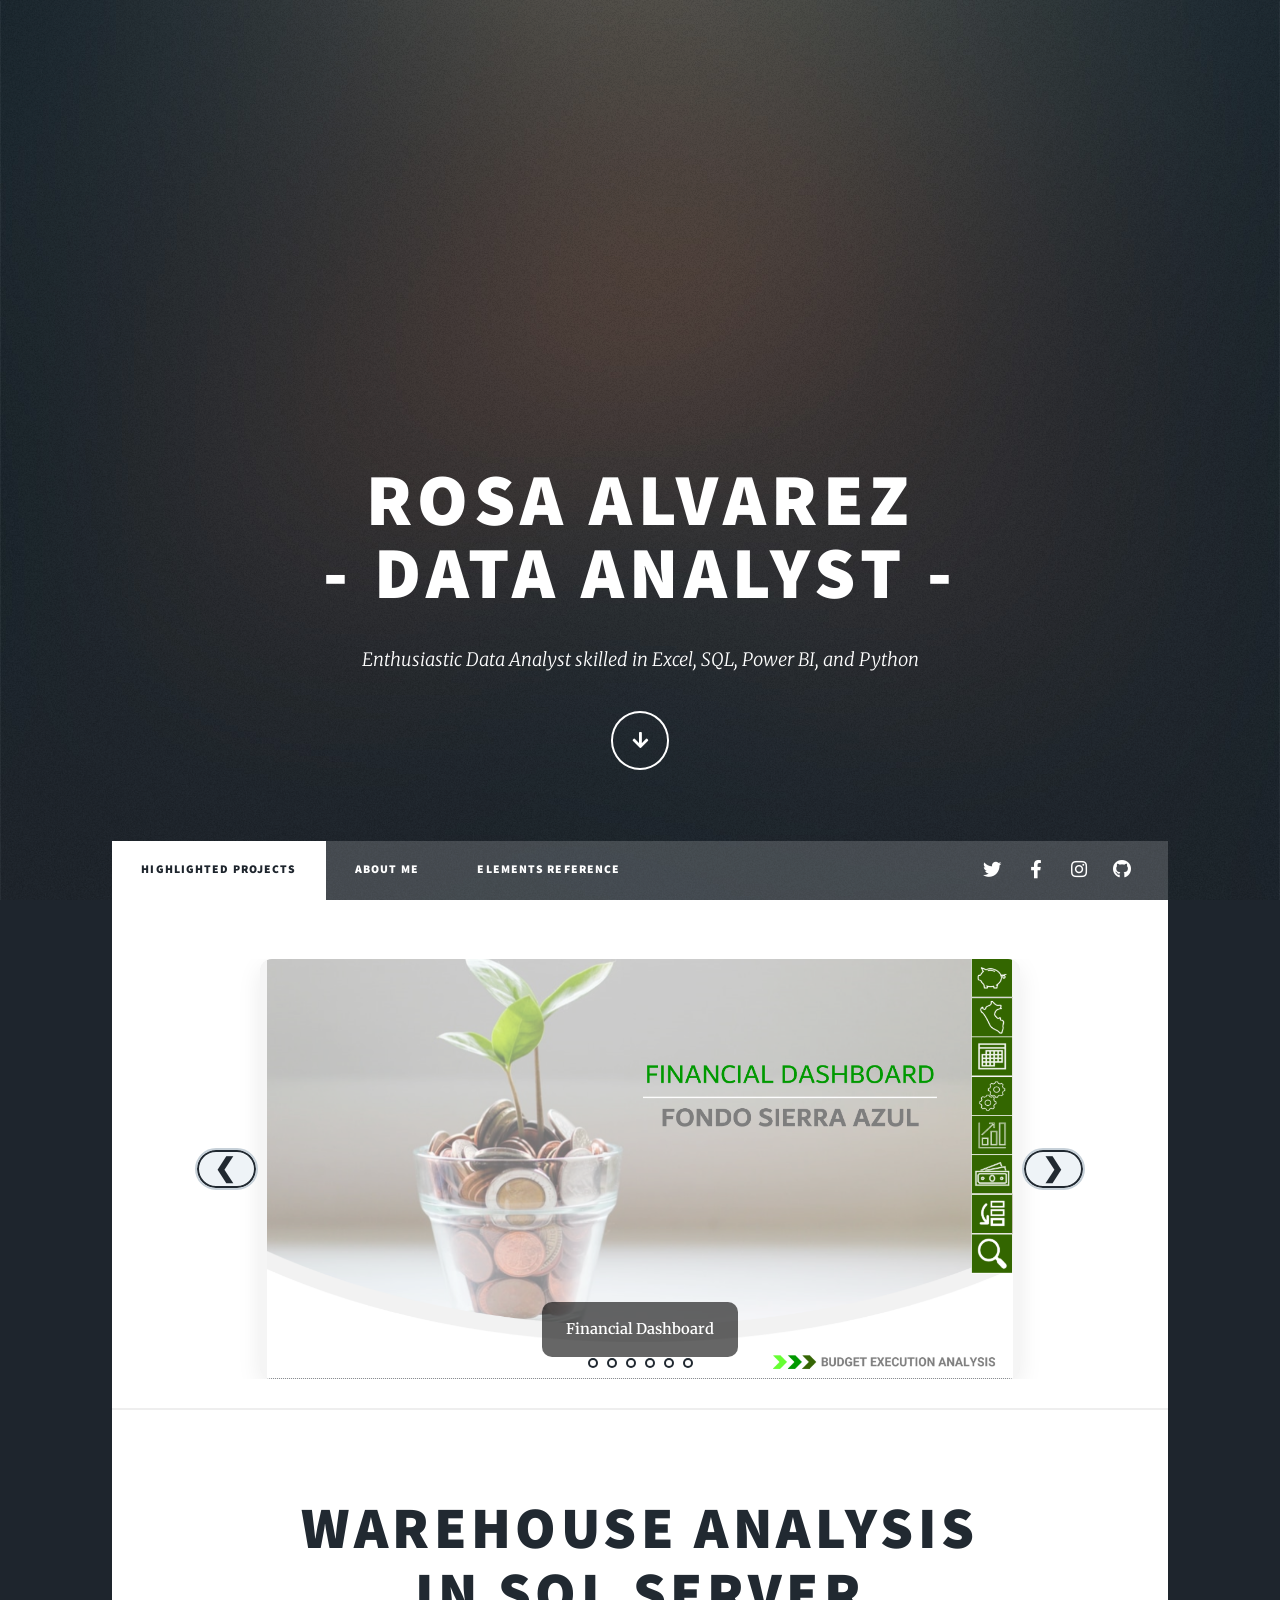
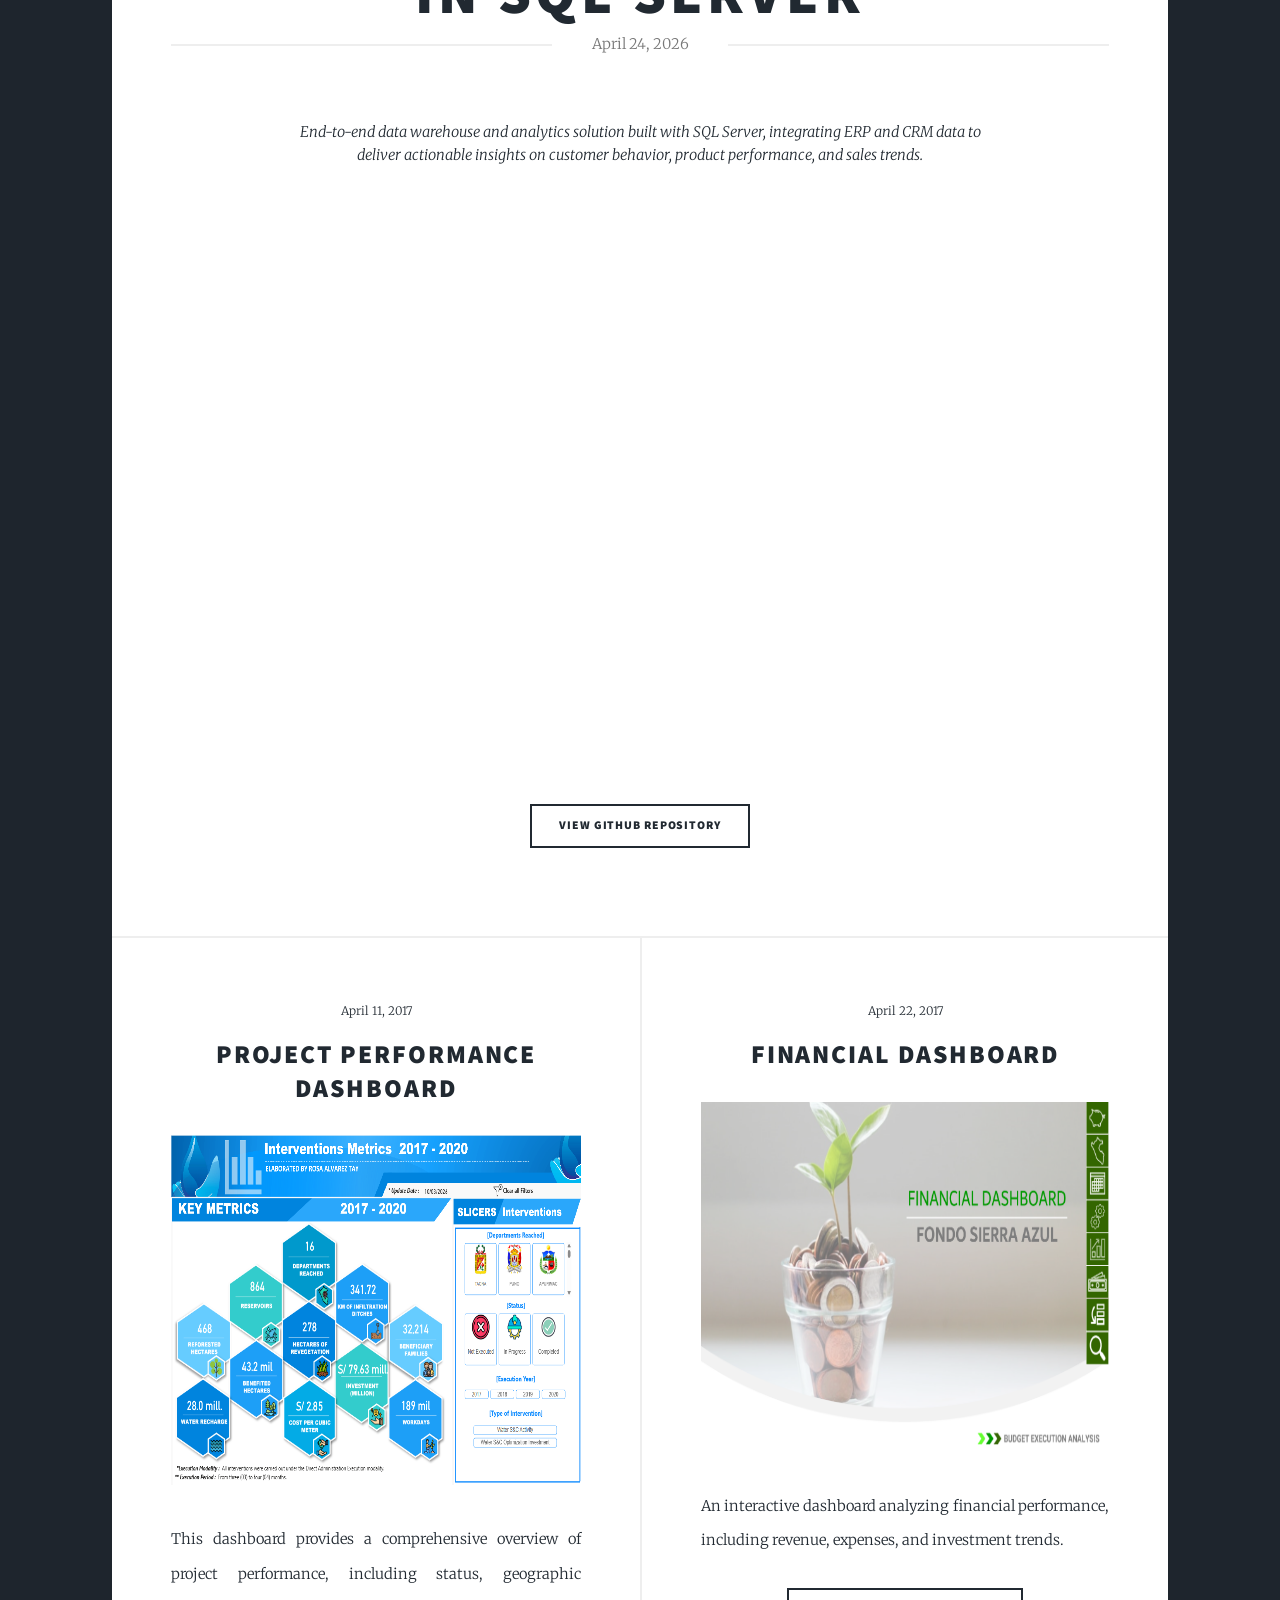
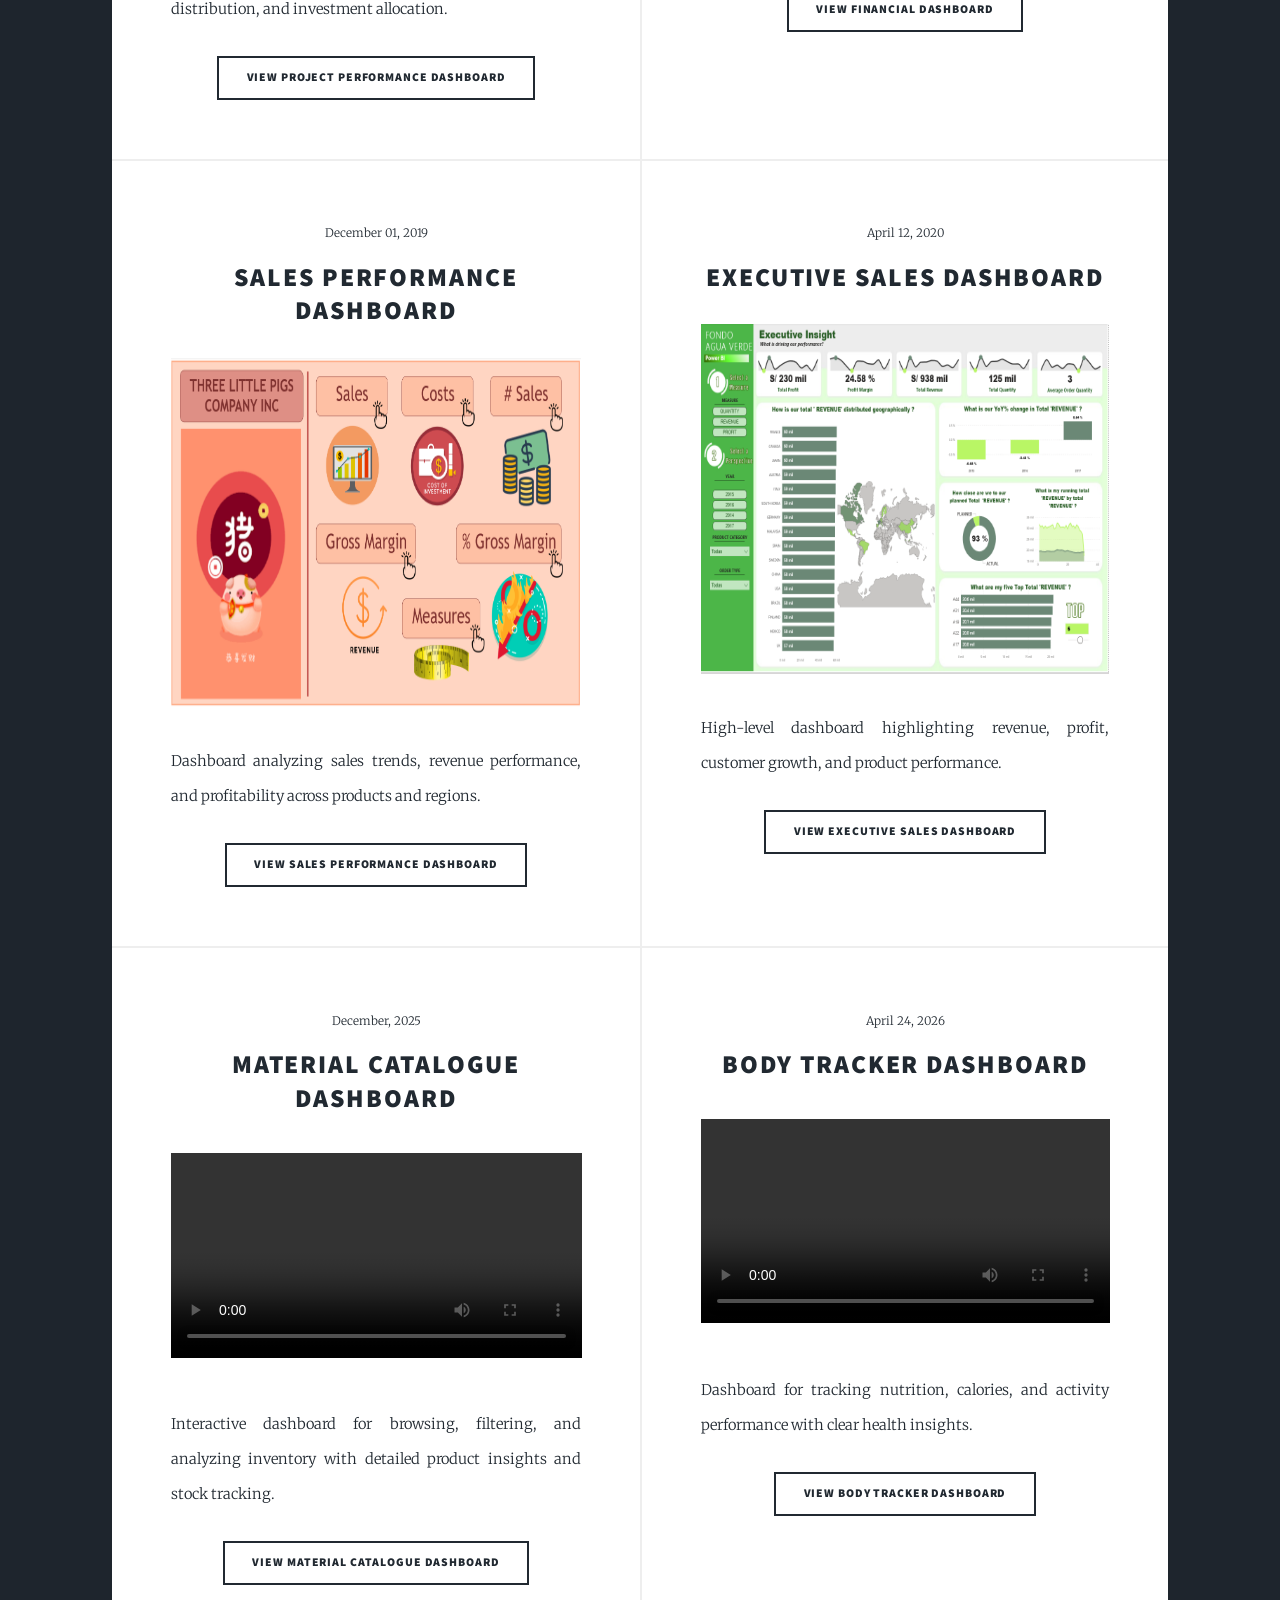
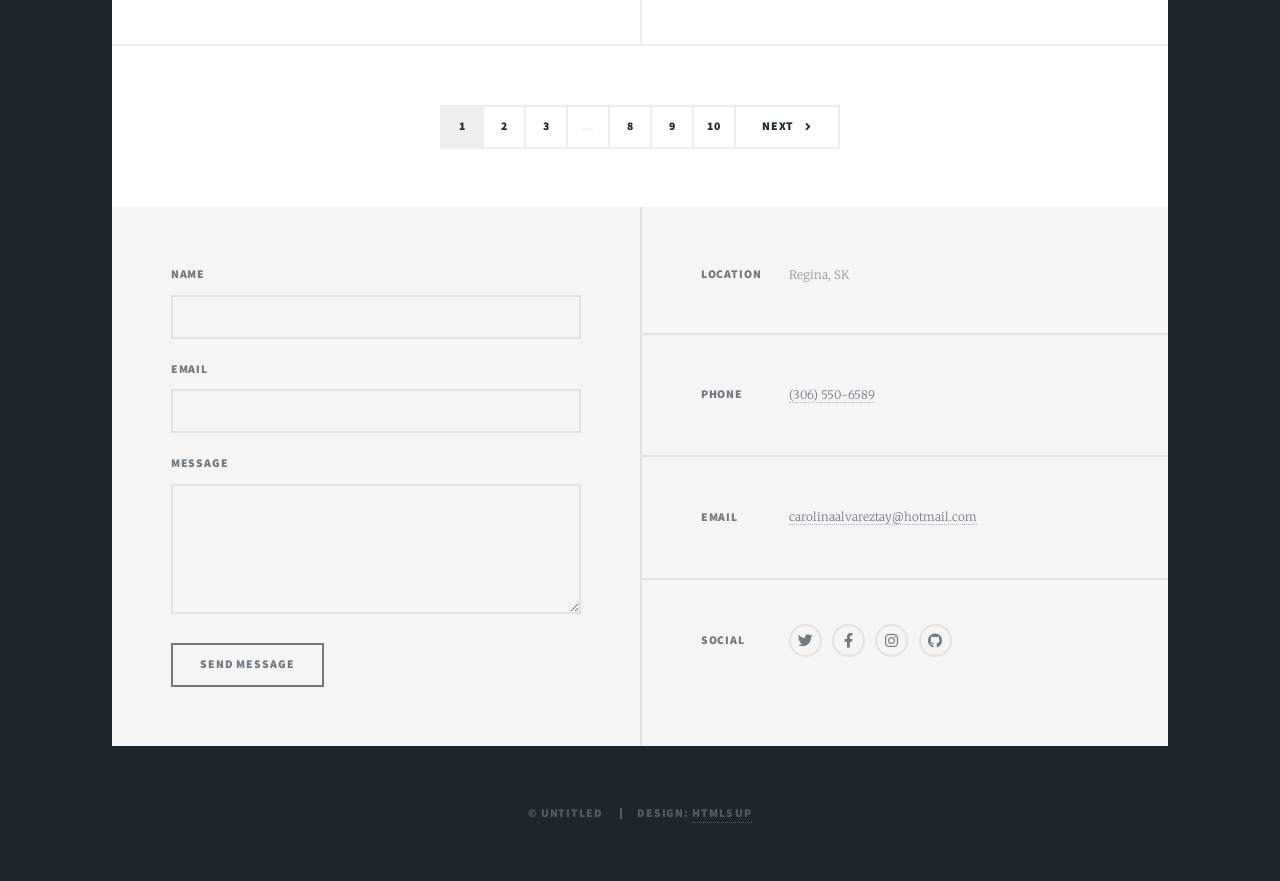
==== commit be1ffc87: "Add files via upload" ====
--- a/index.html
+++ b/index.html
@@ -18,7 +18,62 @@
 		</noscript>
 
 		<style>
-			.carousel-wrapper {
+			
+/* Move title closer to carousel */
+/* HEADER SPACING */
+.custom-header {
+    margin-top: -40px;   /* move closer to carousel */
+    text-align: center;
+}
+
+/* TITLE */
+.custom-header h2 {
+    margin-bottom: 10px;
+}
+
+/* DATE */
+.custom-date {
+    display: block;
+    margin-bottom: 25px;
+    font-size: 14px;
+    color: #777;
+}
+
+/* DESCRIPTION */
+.custom-description {
+    max-width: 700px;
+    margin: 0 auto 40px auto;
+    line-height: 1.6;
+}
+
+/* VIDEO */
+.video-container {
+    width: 80%;
+    margin: 0 auto 50px auto;
+}
+
+/* BUTTON */
+.custom-actions {
+    margin-top: 10px;
+}
+/* YouTube Video Styling */
+.video-container {
+    position: relative;
+    width: 100%;
+    padding-bottom: 56.25%;
+    margin-top: 1rem;
+}
+
+.video-container iframe {
+    position: absolute;
+    width: 100%;
+    height: 100%;
+    top: 0;
+    left: 0;
+    border-radius: 8px;
+}
+            
+            .carousel-wrapper {
     width: 100%;
     display: flex;
     justify-content: center;
@@ -295,36 +350,45 @@
 </div>
 
 				<!-- Featured Post -->
-				<article class="post featured">
-					<header class="major">
-						<span class="date">April 24, 2026</span>
-						<h2>
-							<a href="#">
-								Warehouse Analysis<br />
-								in SQL Sever
-							</a>
-						</h2>
-						<p>
-							End-to-end data warehouse and analytics solution built with SQL Server, 
-							integrating ERP and CRM data to deliver actionable insights on 
-							customer behavior, product performance, and sales trends.
-						</p>
-					</header>
-
-					<a href="#" class="image main">
-						<img src="images/pic01.jpg" alt="" />
-					</a>
-
-					<ul class="actions special">
-						<li>
-							<a href="https://github.com/SopitaWantanes/SQL-Data-Warehouse-Prject2026" 
-  								 class="button" 
-   									target="_blank">
-  									 View GitHub Repository
-							</a>
-						</li>
-					</ul>
-				</article>
+			<article class="post featured">
+    <header class="major custom-header">
+
+        <h2>
+            <a href="#">
+                Warehouse Analysis<br />
+                in SQL Server
+            </a>
+        </h2>
+
+        <span class="date custom-date">April 24, 2026</span>
+
+        <p class="custom-description">
+            End-to-end data warehouse and analytics solution built with SQL Server, 
+            integrating ERP and CRM data to deliver actionable insights on 
+            customer behavior, product performance, and sales trends.
+        </p>
+
+    </header>
+
+    <div class="video-container">
+        <iframe 
+            src="https://www.youtube.com/embed/cQl-_Gwvpkk"
+            title="Data Warehouse Project"
+            frameborder="0"
+            allowfullscreen>
+        </iframe>
+    </div>
+
+    <ul class="actions special custom-actions">
+        <li>
+            <a href="https://github.com/SopitaWantanes/SQL-Data-Warehouse-Prject2026" 
+               class="button" 
+               target="_blank">
+               View GitHub Repository
+            </a>
+        </li>
+    </ul>
+</article>
 
 				<!-- Posts -->
 
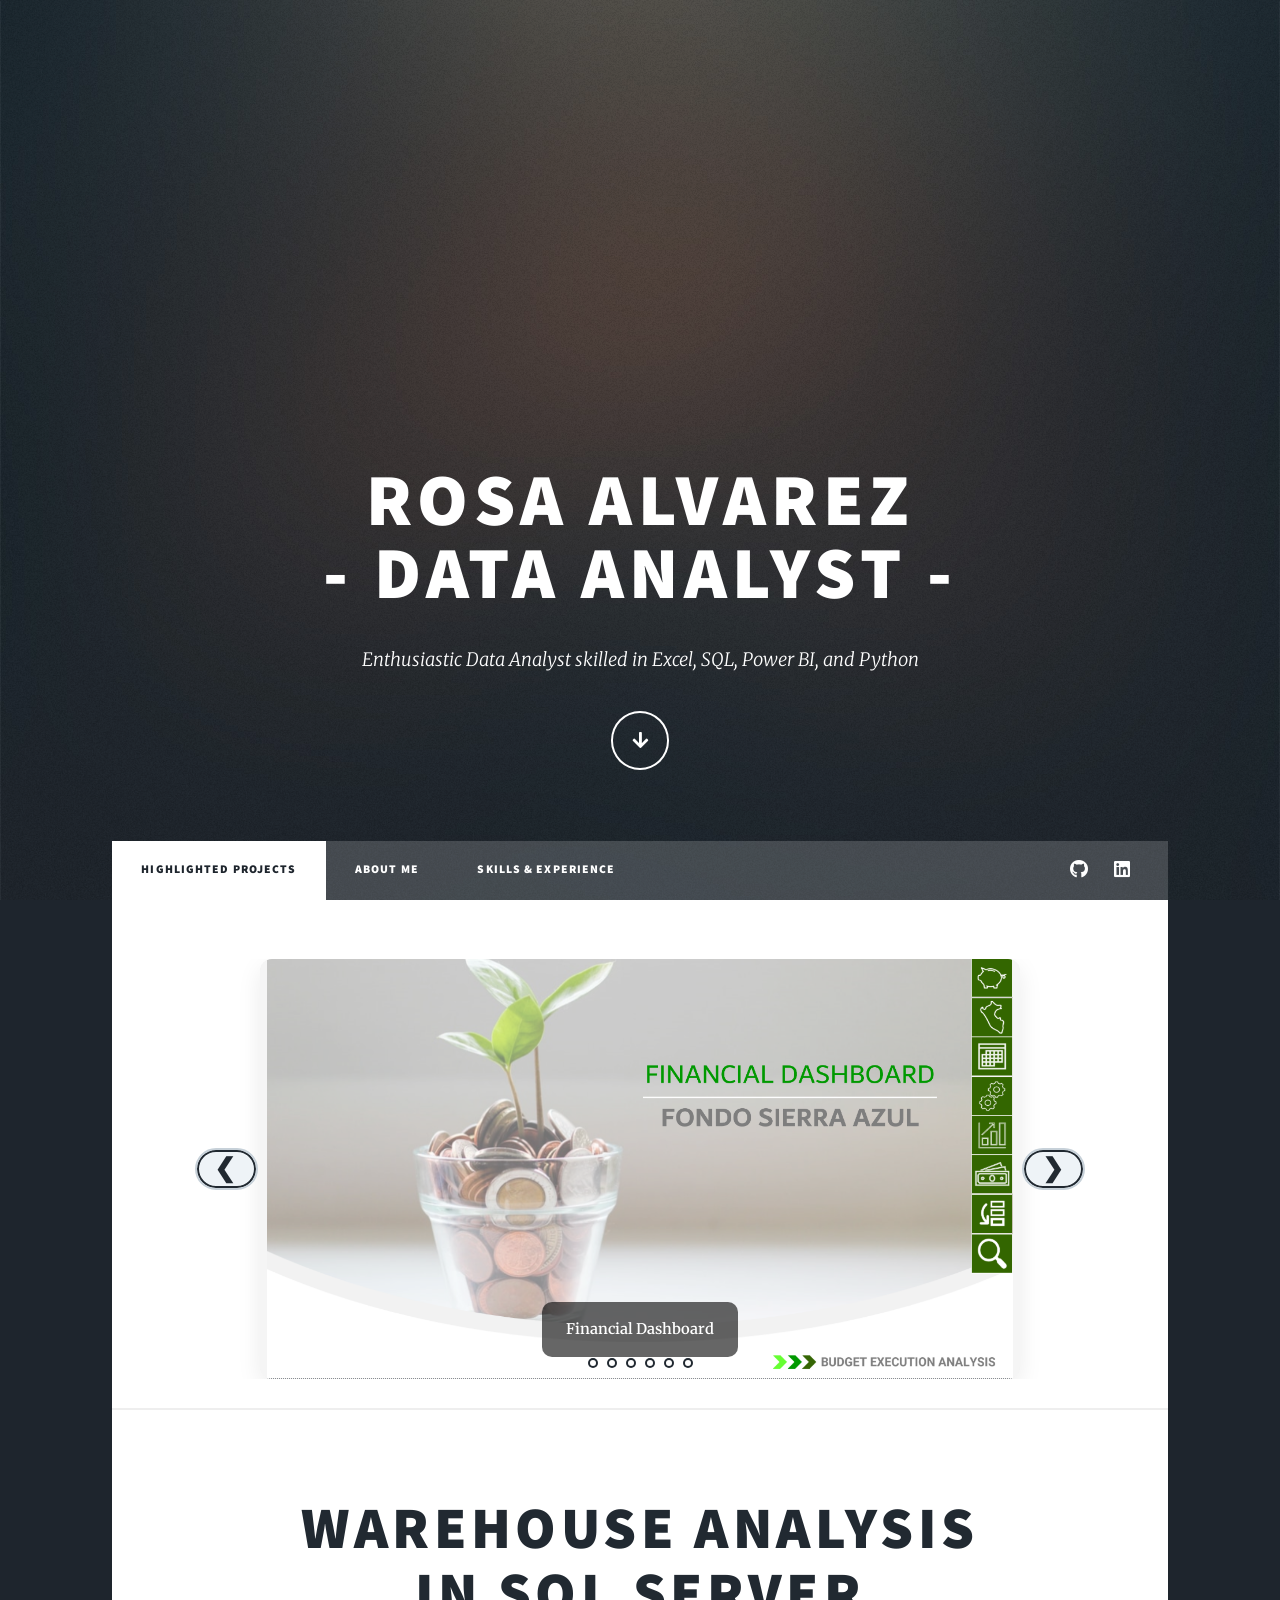
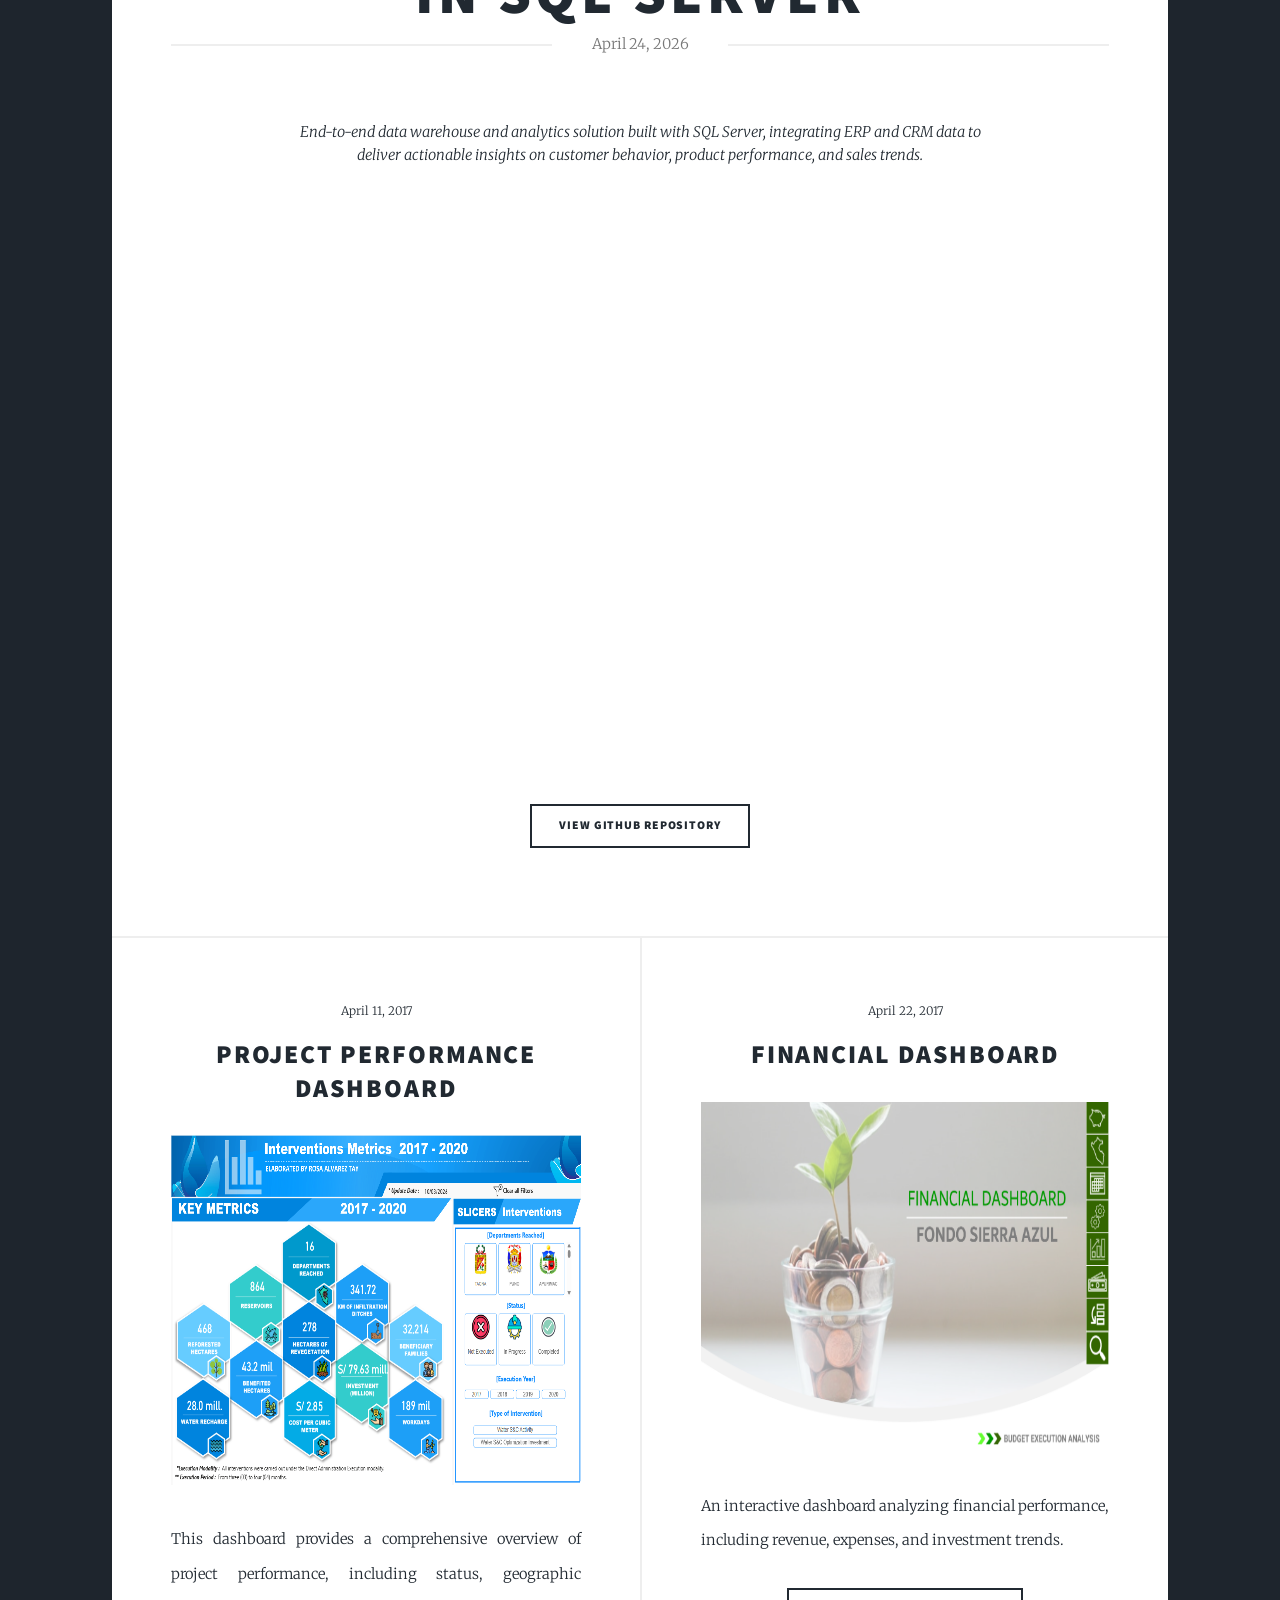
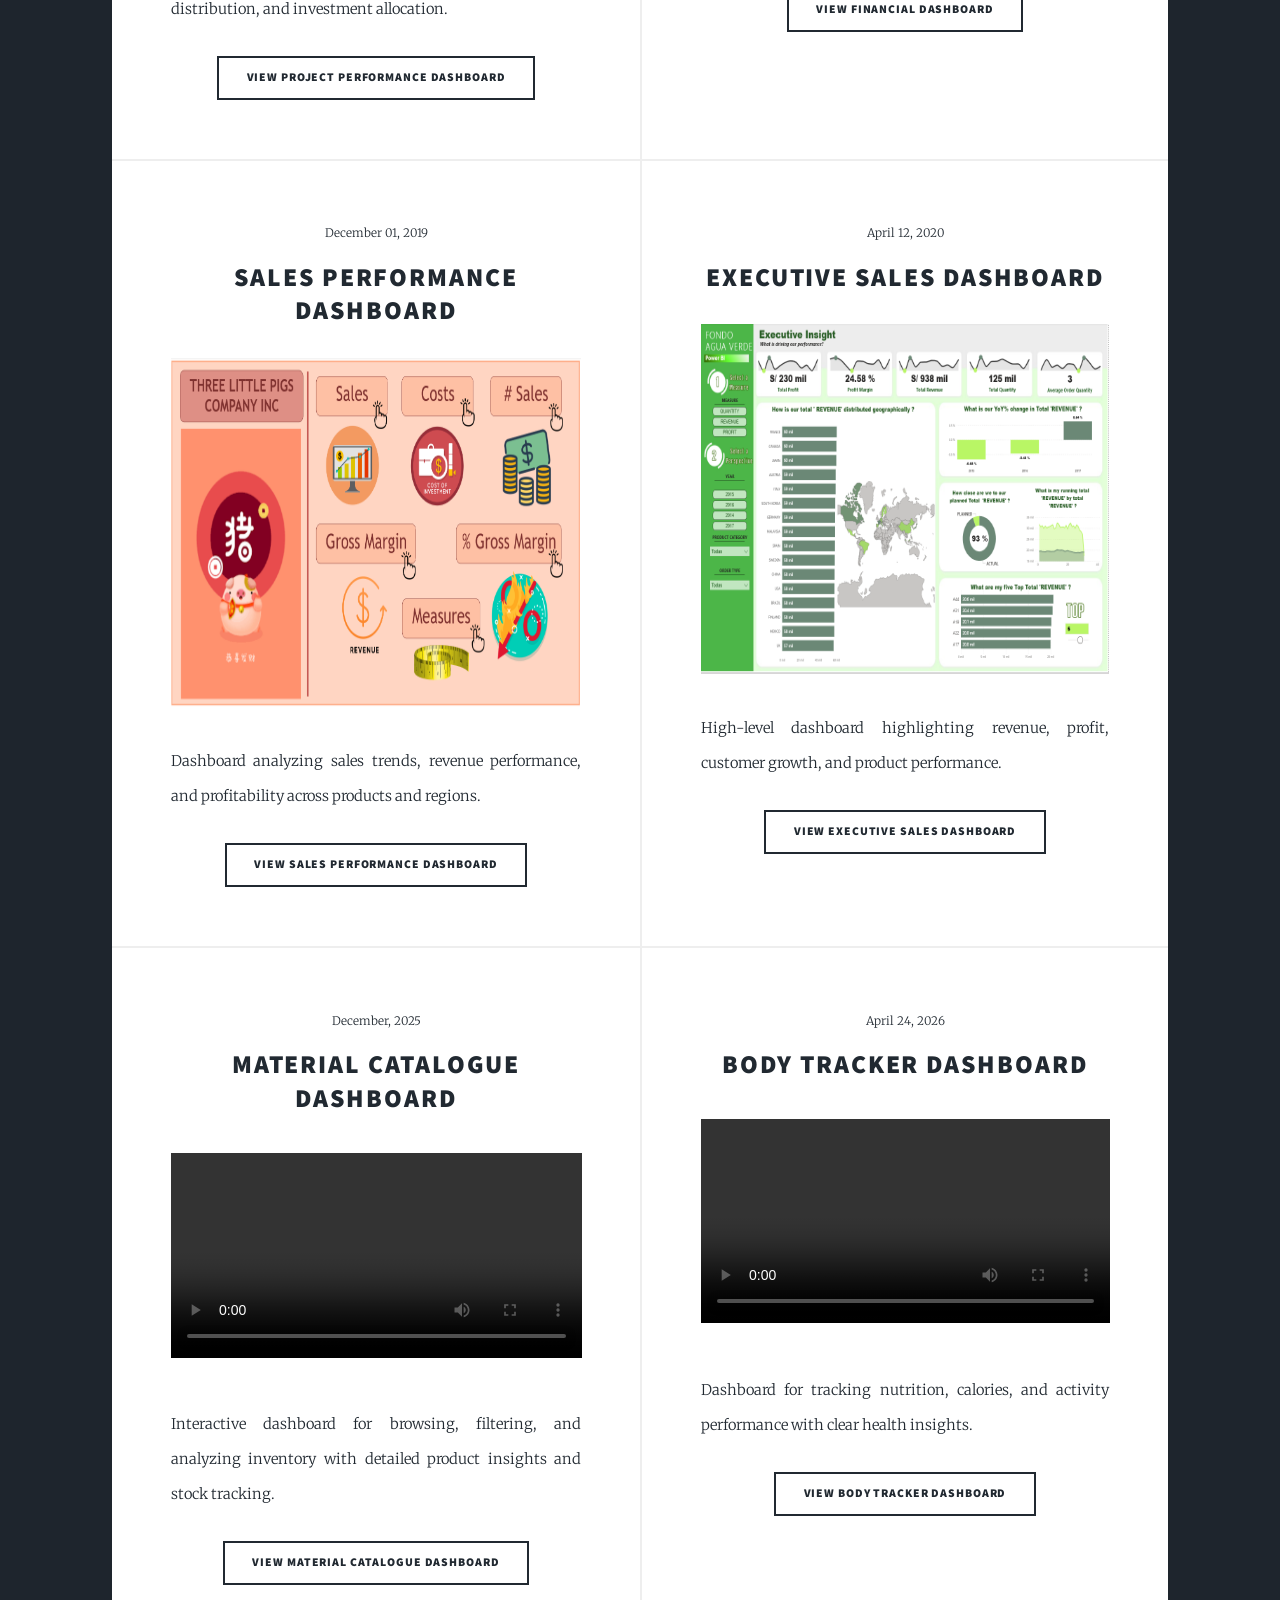
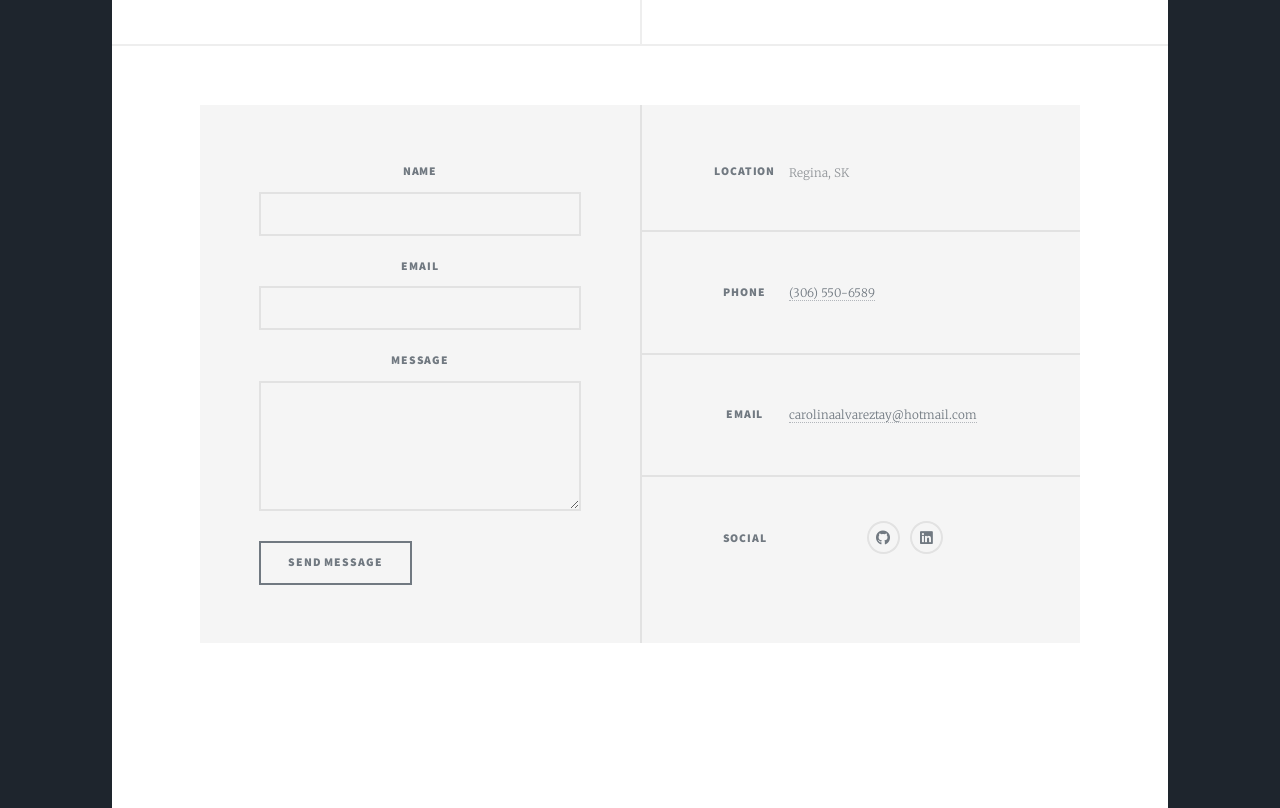
==== commit 76819391: "Add files via upload" ====
--- a/index.html
+++ b/index.html
@@ -248,32 +248,25 @@
 						<a href="generic.html">About Me</a>
 					</li>
 					<li>
-						<a href="elements.html">Elements Reference</a>
+						<a href="elements.html">Skills & Experience</a>
 					</li>
 				</ul>
 
 				<ul class="icons">
-					<li>
-						<a href="#" class="icon brands fa-twitter">
-							<span class="label">Twitter</span>
-						</a>
-					</li>
-					<li>
-						<a href="#" class="icon brands fa-facebook-f">
-							<span class="label">Facebook</span>
-						</a>
-					</li>
-					<li>
-						<a href="#" class="icon brands fa-instagram">
-							<span class="label">Instagram</span>
-						</a>
-					</li>
-					<li>
-						<a href="#" class="icon brands fa-github">
-							<span class="label">GitHub</span>
-						</a>
-					</li>
-				</ul>
+	<li>
+		<a href="https://github.com/SopitaWantanes" target="_blank" class="icon brands fa-github">
+			<span class="label">GitHub</span>
+		</a>
+	</li>
+	<li>
+		<a href="https://www.linkedin.com/in/rosa-carolina-alvarez-tay-08767865" target="_blank" class="icon brands fa-linkedin">
+			<span class="label">LinkedIn</span>
+		</a>
+	</li>
+</ul>
+
+
+
 			</nav>
 
 			<!-- Main -->
@@ -532,46 +525,57 @@
 
 				<!-- Footer -->
 				<footer>
-					<div class="pagination">
-						<a href="#" class="page active">1</a>
-						<a href="#" class="page">2</a>
-						<a href="#" class="page">3</a>
-						<span class="extra">&hellip;</span>
-						<a href="#" class="page">8</a>
-						<a href="#" class="page">9</a>
-						<a href="#" class="page">10</a>
-						<a href="#" class="next">Next</a>
-					</div>
-				</footer>
-			</div>
+				<!-- <<div class="pagination">
+	                <span class="page active">1</span>
+	               span class="page disabled">2</span>
+	                <span class="page disabled">3</span>
+	                <span class="extra">&hellip;</span>
+	                <span class="page disabled">8</span>
+	                <span class="page disabled">9</span>
+	                <span class="page disabled">10</span>
+	                <span class="next disabled">Next</span> 
+                </div>-->
 
 			<!-- Footer -->
+
+            <!-- Message Box -->
 			<footer id="footer">
 				<section>
-					<form method="post" action="#">
-						<div class="fields">
-							<div class="field">
-								<label for="name">Name</label>
-								<input type="text" name="name" id="name" />
-							</div>
-
-							<div class="field">
-								<label for="email">Email</label>
-								<input type="text" name="email" id="email" />
-							</div>
-
-							<div class="field">
-								<label for="message">Message</label>
-								<textarea name="message" id="message" rows="3"></textarea>
-							</div>
-						</div>
-
-						<ul class="actions">
-							<li>
-								<input type="submit" value="Send Message" />
-							</li>
-						</ul>
-					</form>
+				<form method="POST" action="https://formspree.io/f/mojrvqnl">
+
+	        <div class="fields">
+
+		            <div class="field">
+			<label for="name">Name</label>
+			<input type="text" name="name" id="name" required />
+		</div>
+
+		<div class="field">
+			<label for="email">Email</label>
+			<input type="email" name="email" id="email" required />
+		</div>
+
+		<div class="field">
+			<label for="message">Message</label>
+			<textarea name="message" id="message" rows="3" required></textarea>
+		</div>
+
+	</div>
+
+	<!-- Optional: Email subject -->
+	<input type="hidden" name="_subject" value="New message from Rosa Alvarez Portfolio">
+
+	<!-- Optional: Redirect after submit -->
+	<input type="hidden" name="_redirect" value="https://yourwebsite.com/thankyou.html">
+
+	<ul class="actions">
+		<li><input type="submit" value="Send Message" /></li>
+	</ul>
+
+</form>
+
+
+
 				</section>
 
 				<section class="split contact">
@@ -590,7 +594,7 @@
 					<section>
 						<h3>Email</h3>
 						<p>
-							<a href="Email:carolinaalvareztay@hotmail.com">
+							<a href="mailto:carolinaalvareztay@hotmail.com">
 								carolinaalvareztay@hotmail.com
 							</a>
 						</p>
@@ -598,28 +602,23 @@
 
 					<section>
 						<h3>Social</h3>
+
+
 						<ul class="icons alt">
-							<li>
-								<a href="#" class="icon brands alt fa-twitter">
-									<span class="label">Twitter</span>
-								</a>
-							</li>
-							<li>
-								<a href="#" class="icon brands alt fa-facebook-f">
-									<span class="label">Facebook</span>
-								</a>
-							</li>
-							<li>
-								<a href="#" class="icon brands alt fa-instagram">
-									<span class="label">Instagram</span>
-								</a>
-							</li>
-							<li>
-								<a href="#" class="icon brands alt fa-github">
-									<span class="label">GitHub</span>
-								</a>
-							</li>
-						</ul>
+	<li>
+		<a href="https://github.com/SopitaWantanes" target="_blank" class="icon brands alt fa-github">
+			<span class="label">GitHub</span>
+		</a>
+	</li>
+	<li>
+		<a href="https://www.linkedin.com/in/rosa-carolina-alvarez-tay-08767865" target="_blank" class="icon brands alt fa-linkedin">
+			<span class="label">LinkedIn</span>
+		</a>
+	</li>
+</ul>
+
+
+
 					</section>
 				</section>
 			</footer>
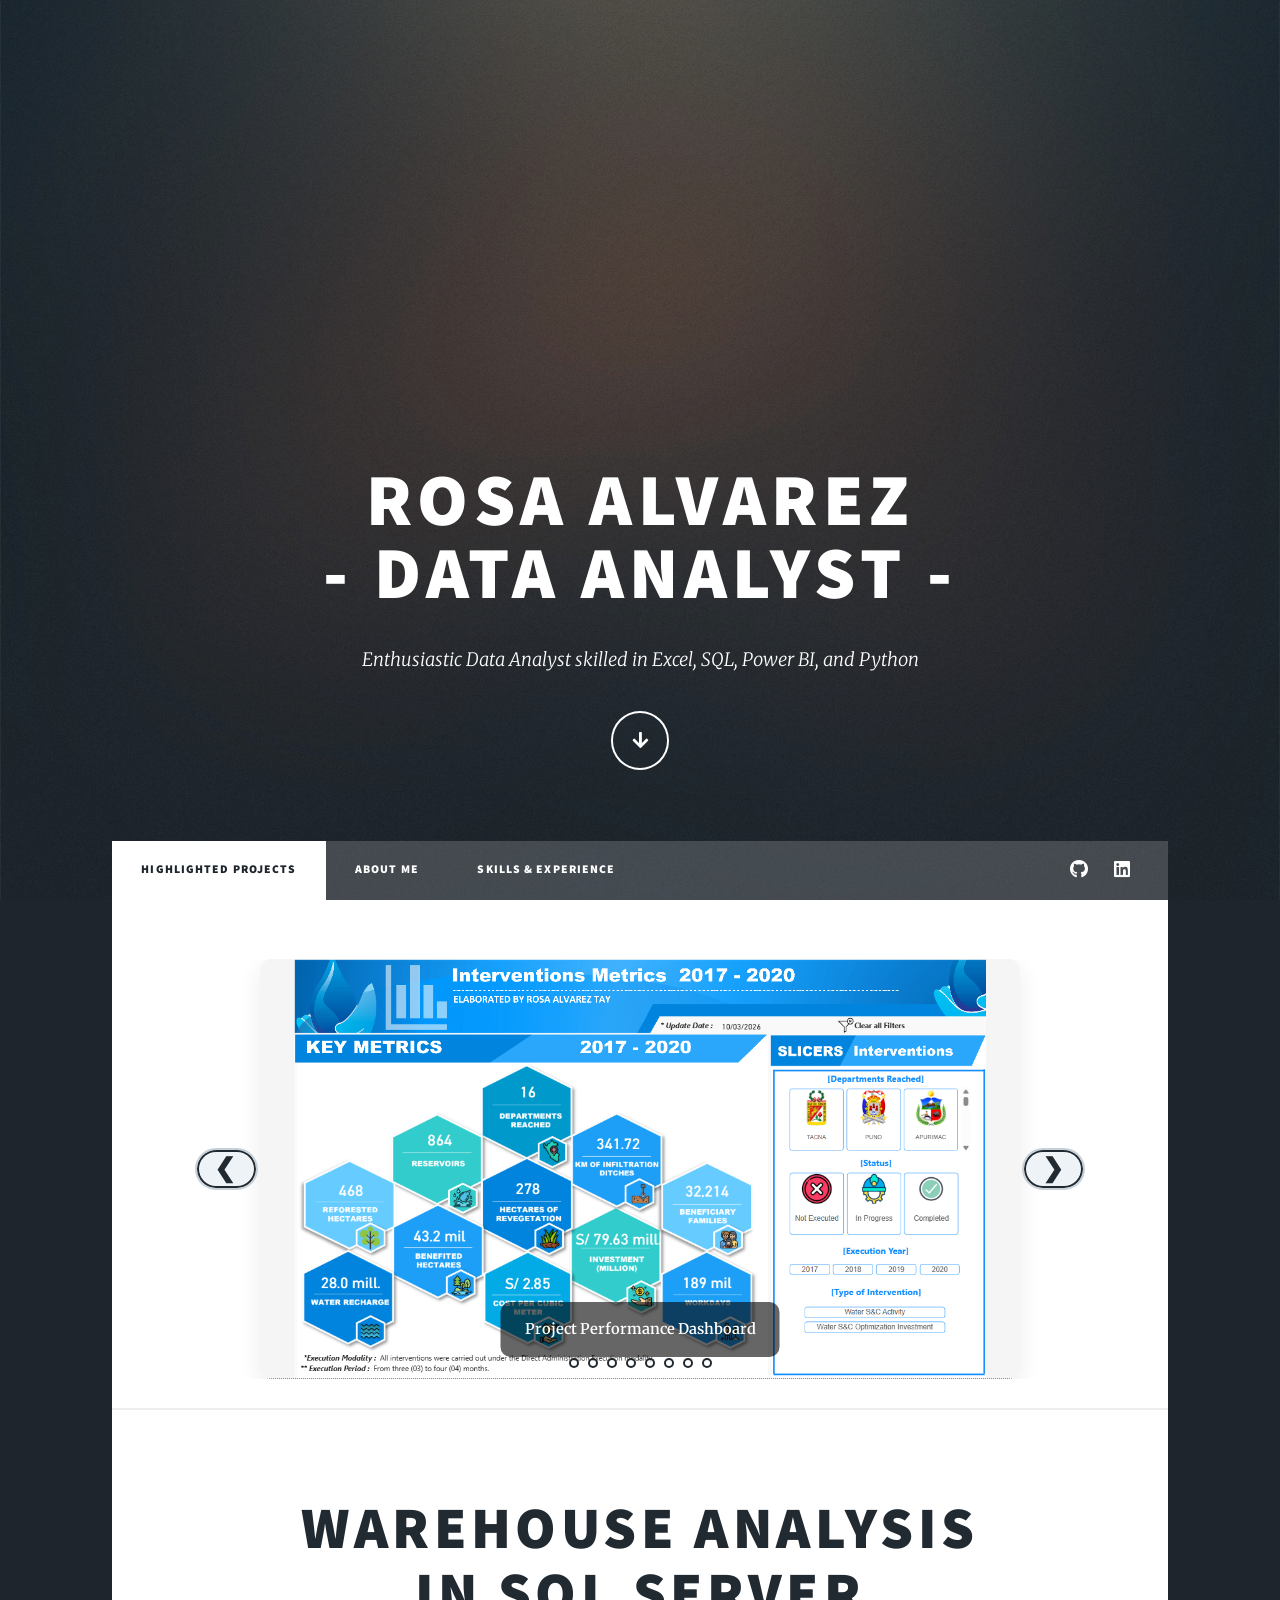
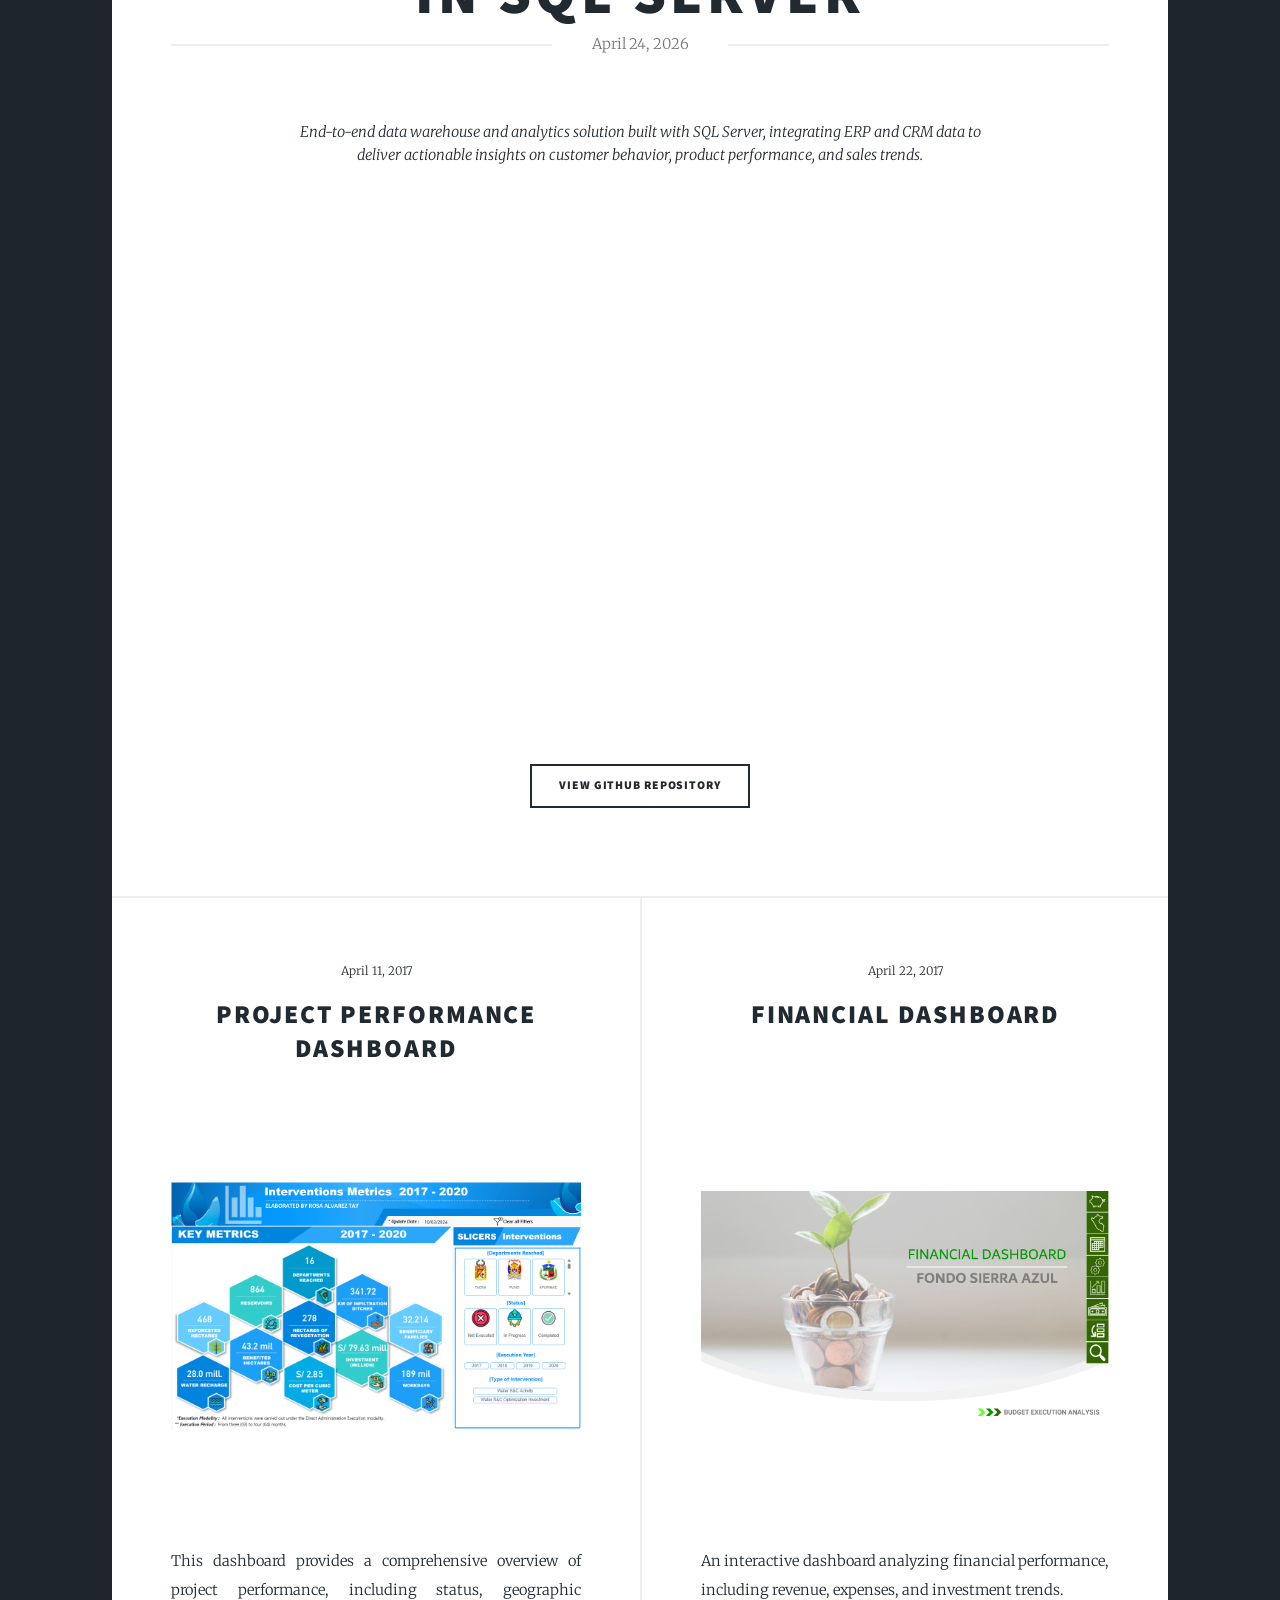
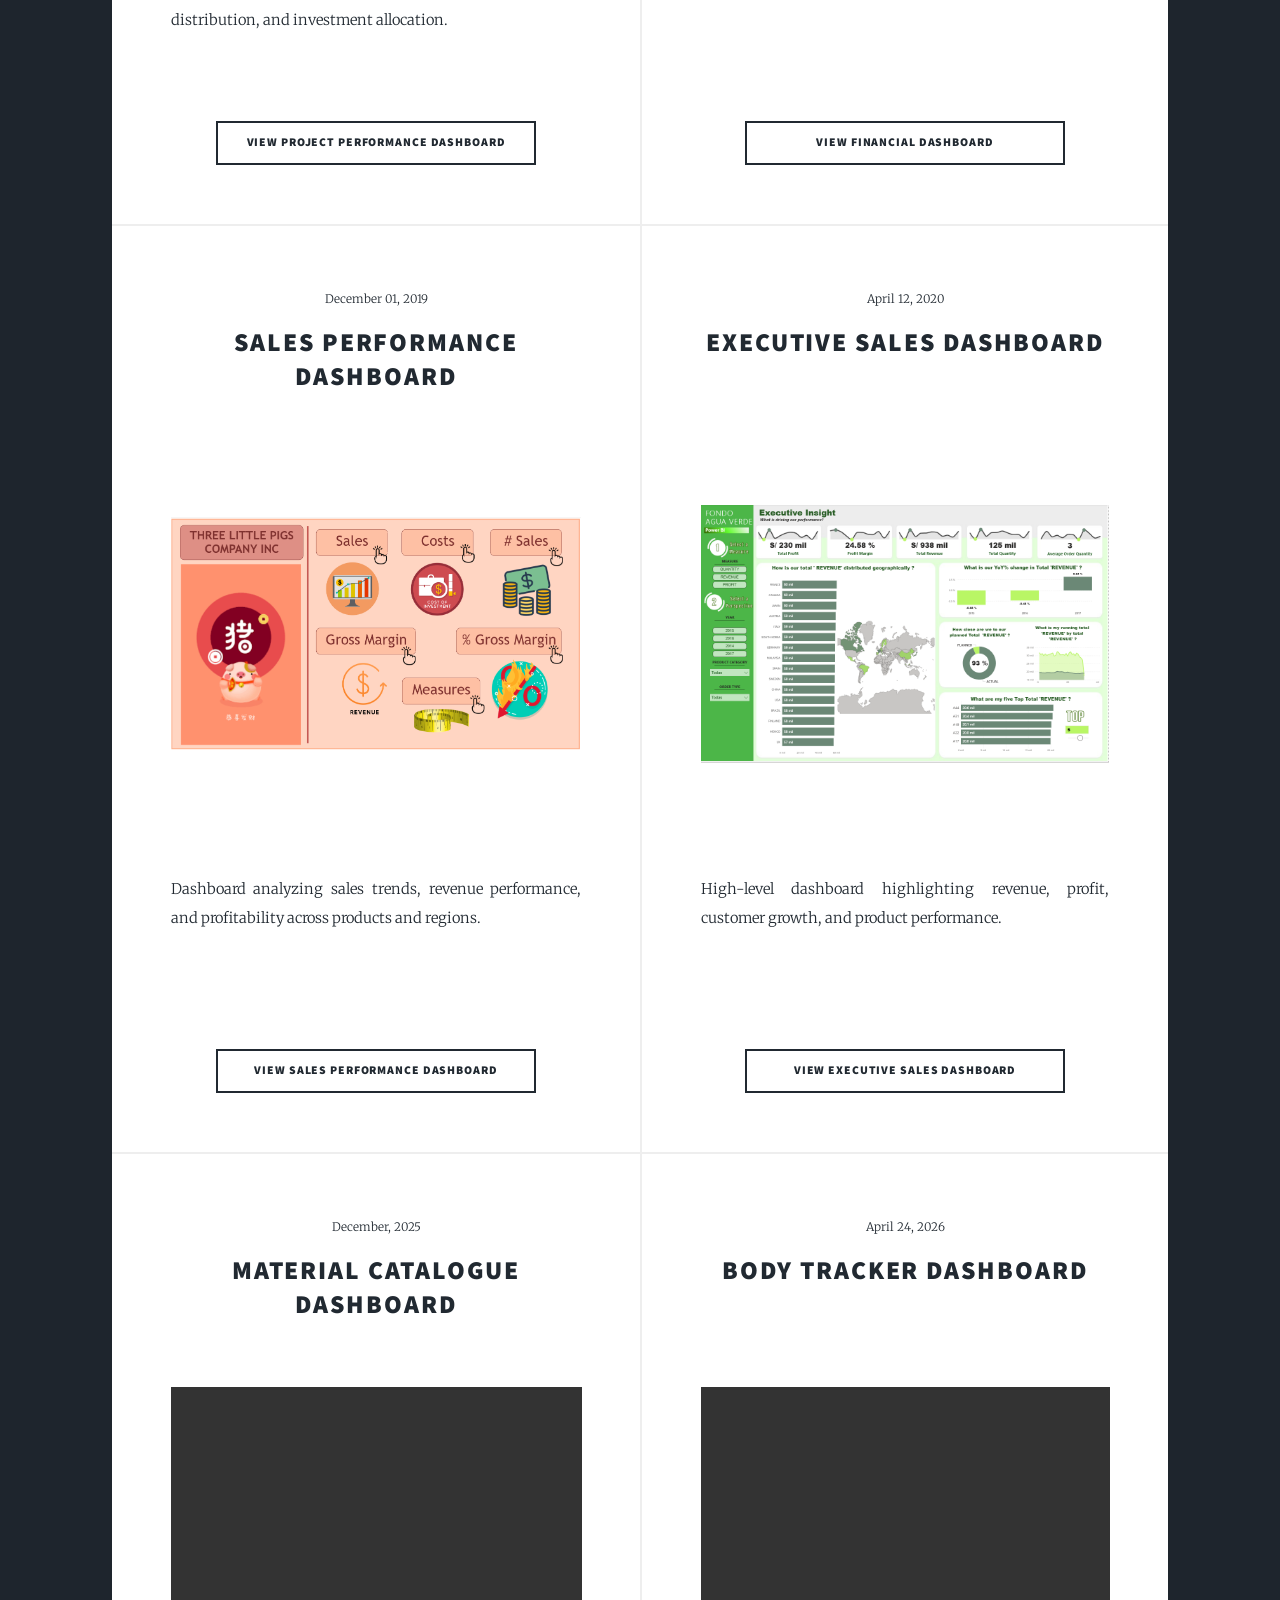
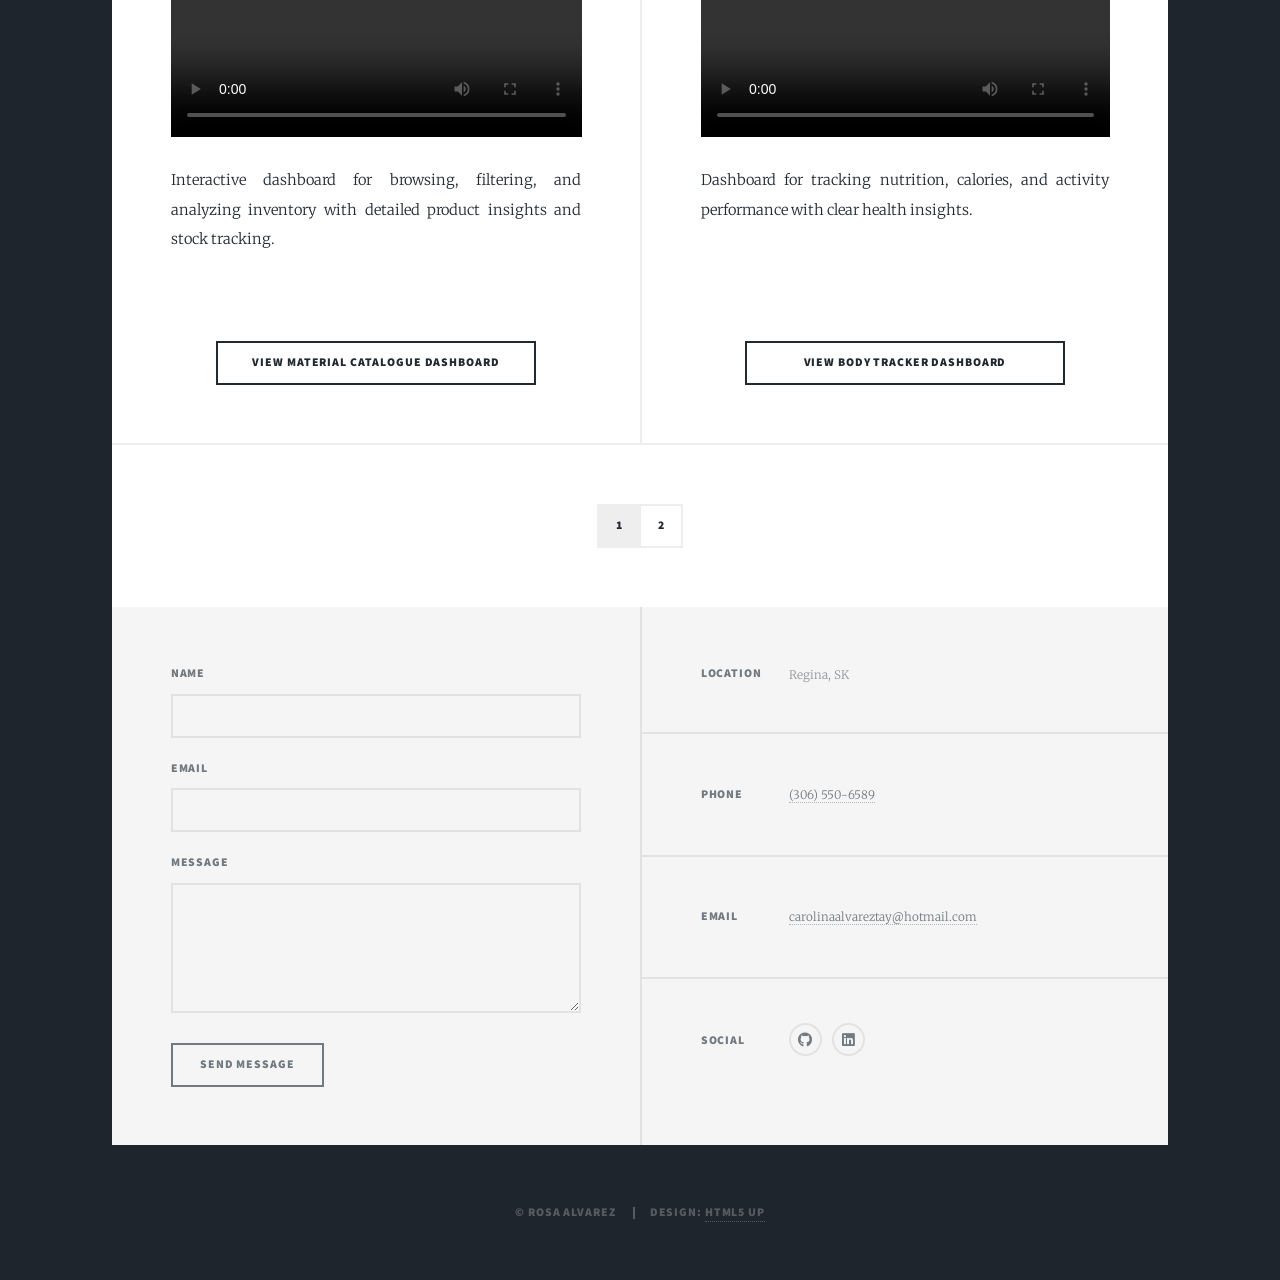
==== commit a1f0baff: "Add files via upload" ====
--- a/index.html
+++ b/index.html
@@ -1,712 +1,752 @@
 <!DOCTYPE HTML>
-<!--
-	Massively by HTML5 UP
-	html5up.net | @ajlkn
-	Free for personal and commercial use under the CCA 3.0 license (html5up.net/license)
--->
 <html>
-	<head>
-		<title>Rosa Alvarez - Analyst Portfolio</title>
-		<meta charset="utf-8" />
-		<meta
-			name="viewport"
-			content="width=device-width, initial-scale=1, user-scalable=no"
-		/>
-		<link rel="stylesheet" href="assets/css/main.css" />
-		<noscript>
-			<link rel="stylesheet" href="assets/css/noscript.css" />
-		</noscript>
-
-		<style>
-			
-/* Move title closer to carousel */
-/* HEADER SPACING */
-.custom-header {
-    margin-top: -40px;   /* move closer to carousel */
-    text-align: center;
-}
-
-/* TITLE */
-.custom-header h2 {
-    margin-bottom: 10px;
-}
-
-/* DATE */
-.custom-date {
-    display: block;
-    margin-bottom: 25px;
-    font-size: 14px;
-    color: #777;
-}
-
-/* DESCRIPTION */
-.custom-description {
-    max-width: 700px;
-    margin: 0 auto 40px auto;
-    line-height: 1.6;
-}
-
-/* VIDEO */
-.video-container {
-    width: 80%;
-    margin: 0 auto 50px auto;
-}
-
-/* BUTTON */
-.custom-actions {
-    margin-top: 10px;
-}
-/* YouTube Video Styling */
-.video-container {
-    position: relative;
-    width: 100%;
-    padding-bottom: 56.25%;
-    margin-top: 1rem;
-}
-
-.video-container iframe {
-    position: absolute;
-    width: 100%;
-    height: 100%;
-    top: 0;
-    left: 0;
-    border-radius: 8px;
-}
-            
-            .carousel-wrapper {
-    width: 100%;
-    display: flex;
-    justify-content: center;
-    margin: 3rem auto 4rem auto;
-}
-
-.carousel {
-    position: relative;
-    width: 100%;
-    max-width: 900px;
-    margin: 0 auto;
-    padding: 0 70px;
-}
-
-.carousel-inner {
-    width: 100%;
-    height: 420px;
-    overflow: hidden;
-    border-radius: 12px;
-    background: #f4f4f4;
-    box-shadow: 0 8px 25px rgba(0, 0, 0, 0.08);
-    position: relative;
-}
-
-.carousel-slide {
-    position: absolute;
-    inset: 0;
-    opacity: 0;
-    transition: opacity 0.5s ease;
-}
-
-.carousel-slide.active {
-    opacity: 1;
-}
-
-.carousel-slide a,
-.carousel-slide img {
-    display: block;
-    width: 100%;
-    height: 100%;
-}
-
-.carousel-slide img {
-    object-fit: contain;
-    background: #f5f5f5;
-}
-
-.carousel-caption {
-    position: absolute;
-    bottom: 22px;
-    left: 50%;
-    transform: translateX(-50%);
-    background: rgba(0, 0, 0, 0.6);
-    color: white;
-    padding: 10px 24px;
-    border-radius: 10px;
-    font-size: 1rem;
-    font-weight: 600;
-    text-align: center;
-    white-space: nowrap;
-}
-
-.carousel-btn {
-    position: absolute;
-    top: 50%;
-    transform: translateY(-50%);
-    width: 48px;
-    height: 42px;
-    border-radius: 25px;
-    border: 2px solid #c7d1d9;
-    background: #eef3f7;
-    color: #123047;
-    font-size: 26px;
-    display: flex;
-    align-items: center;
-    justify-content: center;
-    cursor: pointer;
-    z-index: 10;
-}
-
-.carousel-btn.prev {
-    left: 5px;
-}
-
-.carousel-btn.next {
-    right: 5px;
-}
-
-.carousel-dots {
-    display: flex;
-    justify-content: center;
-    margin-top: 14px;
-    gap: 9px;
-}
-
-.dot {
-    width: 11px;
-    height: 11px;
-    border-radius: 50%;
-    border: 2px solid #5b6b78;
-    background: white;
-    cursor: pointer;
-    padding: 0;
-}
-
-.dot.active {
-    background: #5b6b78;
-}
-
-@media screen and (max-width: 980px) {
-    .carousel {
-        padding: 0 45px;
-    }
-
-    .carousel-inner {
-        height: 320px;
-    }
-
-    .carousel-btn {
-        width: 42px;
-        height: 38px;
-        font-size: 22px;
-    }
-
-    .carousel-caption {
-        white-space: normal;
-        width: calc(100% - 2rem);
-        max-width: 520px;
-    }
-}
-		</style>
-	</head>
-
-	<body class="is-preload">
-		<!-- Wrapper -->
-		<div id="wrapper" class="fade-in">
-			<!-- Intro -->
-			<div id="intro">
-				<h1>
-					Rosa Alvarez<br />
-					- Data Analyst -
-				</h1>
-				<p>
-					Enthusiastic Data Analyst skilled in Excel, SQL, Power BI, and
-					Python<br />
-				</p>
-
-				<ul class="actions">
-					<li>
-						<a
-							href="#header"
-							class="button icon solid solo fa-arrow-down scrolly"
-						>
-							Continue
-						</a>
-					</li>
-				</ul>
-			</div>
-
-			<!-- Header -->
-			<header id="header">
-				<a href="index.html" class="logo">See My Work</a>
-			</header>
-
-			<!-- Nav -->
-			<nav id="nav">
-				<ul class="links">
-					<li class="active">
-						<a href="index.html">Highlighted Projects</a>
-					</li>
-					<li>
-						<a href="generic.html">About Me</a>
-					</li>
-					<li>
-						<a href="elements.html">Skills & Experience</a>
-					</li>
-				</ul>
-
-				<ul class="icons">
-	<li>
-		<a href="https://github.com/SopitaWantanes" target="_blank" class="icon brands fa-github">
-			<span class="label">GitHub</span>
-		</a>
-	</li>
-	<li>
-		<a href="https://www.linkedin.com/in/rosa-carolina-alvarez-tay-08767865" target="_blank" class="icon brands fa-linkedin">
-			<span class="label">LinkedIn</span>
-		</a>
-	</li>
-</ul>
-
-
-
-			</nav>
-
-			<!-- Main -->
-			<div id="main">
-				<!-- Carousel -->
-				
-<div class="carousel-wrapper">
-    <section class="carousel">
-
-        <div class="carousel-inner">
-
-            <div class="carousel-slide active">
-                <a href="Power BI PDF/Executive Sales Performance Dashboard.pdf" target="_blank">
-                    <img src="images/Executive_Sales.png" alt="Executive Sales Dashboard" />
+<head>
+    <title>Rosa Alvarez - Analyst Portfolio</title>
+    <meta charset="utf-8" />
+    <meta name="viewport" content="width=device-width, initial-scale=1, user-scalable=no" />
+
+    <link rel="stylesheet" href="assets/css/main.css" />
+
+    <noscript>
+        <link rel="stylesheet" href="assets/css/noscript.css" />
+    </noscript>
+
+    <style>
+        .custom-header {
+            margin-top: -40px;
+            text-align: center;
+        }
+
+        .custom-header h2 {
+            margin-bottom: 10px;
+        }
+
+        .custom-date {
+            display: block;
+            margin-bottom: 25px;
+            font-size: 14px;
+            color: #777;
+        }
+
+        .custom-description {
+            max-width: 700px;
+            margin: 0 auto 40px auto;
+            line-height: 1.6;
+        }
+
+        .video-container {
+            position: relative;
+            width: 100%;
+            padding-bottom: 56.25%;
+            margin-top: 1rem;
+        }
+
+        .video-container iframe {
+            position: absolute;
+            width: 100%;
+            height: 100%;
+            top: 0;
+            left: 0;
+            border-radius: 8px;
+        }
+
+        .custom-actions {
+            margin-top: 10px;
+        }
+
+        /* CAROUSEL */
+
+        .carousel-wrapper {
+            width: 100%;
+            display: flex;
+            justify-content: center;
+            margin: 3rem auto 4rem auto;
+        }
+
+        .carousel {
+            position: relative;
+            width: 100%;
+            max-width: 900px;
+            margin: 0 auto;
+            padding: 0 70px;
+        }
+
+        .carousel-inner {
+            width: 100%;
+            height: 420px;
+            overflow: hidden;
+            border-radius: 12px;
+            background: #f4f4f4;
+            box-shadow: 0 8px 25px rgba(0, 0, 0, 0.08);
+            position: relative;
+        }
+
+        .carousel-slide {
+            position: absolute;
+            inset: 0;
+            opacity: 0;
+            transition: opacity 0.5s ease;
+        }
+
+        .carousel-slide.active {
+            opacity: 1;
+        }
+
+        .carousel-slide a,
+        .carousel-slide img {
+            display: block;
+            width: 100%;
+            height: 100%;
+        }
+
+        .carousel-slide img {
+            object-fit: contain;
+            background: #f5f5f5;
+        }
+
+        .carousel-caption {
+            position: absolute;
+            bottom: 22px;
+            left: 50%;
+            transform: translateX(-50%);
+            background: rgba(0, 0, 0, 0.6);
+            color: white;
+            padding: 10px 24px;
+            border-radius: 10px;
+            font-size: 1rem;
+            font-weight: 600;
+            text-align: center;
+            white-space: nowrap;
+        }
+
+        .carousel-btn {
+            position: absolute;
+            top: 50%;
+            transform: translateY(-50%);
+            width: 48px;
+            height: 42px;
+            border-radius: 25px;
+            border: 2px solid #c7d1d9;
+            background: #eef3f7;
+            color: #123047;
+            font-size: 26px;
+            display: flex;
+            align-items: center;
+            justify-content: center;
+            cursor: pointer;
+            z-index: 10;
+        }
+
+        .carousel-btn.prev {
+            left: 5px;
+        }
+
+        .carousel-btn.next {
+            right: 5px;
+        }
+
+        .carousel-dots {
+            display: flex;
+            justify-content: center;
+            margin-top: 14px;
+            gap: 9px;
+        }
+
+        .dot {
+            width: 11px;
+            height: 11px;
+            border-radius: 50%;
+            border: 2px solid #5b6b78;
+            background: white;
+            cursor: pointer;
+            padding: 0;
+        }
+
+        .dot.active {
+            background: #5b6b78;
+        }
+
+        /* PROJECT CARD ALIGNMENT */
+
+        .posts {
+            align-items: stretch;
+        }
+
+        .posts article {
+            display: flex;
+            flex-direction: column;
+            justify-content: space-between;
+            min-height: 860px;
+            padding: 2.5rem;
+        }
+
+        .posts article header {
+            min-height: 145px;
+        }
+
+        .posts article .project-image {
+            text-align: center;
+            margin: 2rem 0;
+        }
+
+        .posts article .image.fit,
+        .posts article .image.fit img,
+        .posts article video {
+            width: 100%;
+            height: 350px;
+            object-fit: contain;
+        }
+
+        .posts article p {
+            min-height: 145px;
+            line-height: 2;
+        }
+
+        .posts article .actions.special {
+            margin-top: auto;
+        }
+
+        .posts article .button {
+            min-width: 320px;
+            text-align: center;
+        }
+
+        @media screen and (max-width: 980px) {
+            .carousel {
+                padding: 0 45px;
+            }
+
+            .carousel-inner {
+                height: 320px;
+            }
+
+            .carousel-btn {
+                width: 42px;
+                height: 38px;
+                font-size: 22px;
+            }
+
+            .carousel-caption {
+                white-space: normal;
+                width: calc(100% - 2rem);
+                max-width: 520px;
+            }
+
+            .posts article {
+                min-height: auto;
+            }
+
+            .posts article header,
+            .posts article p {
+                min-height: auto;
+            }
+
+            .posts article .button {
+                min-width: auto;
+            }
+        }
+    </style>
+</head>
+
+<body class="is-preload">
+
+<div id="wrapper" class="fade-in">
+
+    <div id="intro">
+        <h1>
+            Rosa Alvarez<br />
+            - Data Analyst -
+        </h1>
+
+        <p>
+            Enthusiastic Data Analyst skilled in Excel, SQL, Power BI, and Python<br />
+        </p>
+
+        <ul class="actions">
+            <li>
+                <a href="#header" class="button icon solid solo fa-arrow-down scrolly">
+                    Continue
                 </a>
-                <div class="carousel-caption">Executive Sales Dashboard</div>
+            </li>
+        </ul>
+    </div>
+
+    <header id="header">
+        <a href="index.html" class="logo">See My Work</a>
+    </header>
+
+    <nav id="nav">
+        <ul class="links">
+            <li class="active">
+                <a href="index.html">Highlighted Projects</a>
+            </li>
+            <li>
+                <a href="generic.html">About Me</a>
+            </li>
+            <li>
+                <a href="elements.html">Skills & Experience</a>
+            </li>
+        </ul>
+
+        <ul class="icons">
+            <li>
+                <a href="https://github.com/SopitaWantanes" target="_blank" class="icon brands fa-github">
+                    <span class="label">GitHub</span>
+                </a>
+            </li>
+            <li>
+                <a href="https://www.linkedin.com/in/rosa-carolina-alvarez-tay-08767865" target="_blank" class="icon brands fa-linkedin">
+                    <span class="label">LinkedIn</span>
+                </a>
+            </li>
+        </ul>
+    </nav>
+
+    <div id="main">
+
+        <div class="carousel-wrapper">
+            <section class="carousel">
+
+                <div class="carousel-inner">
+
+                    <div class="carousel-slide active">
+                        <a href="Power BI PDF/Executive Sales Performance Dashboard.pdf" target="_blank">
+                            <img src="images/Executive_Sales.png" alt="Executive Sales Dashboard" />
+                        </a>
+                        <div class="carousel-caption">Executive Sales Dashboard</div>
+                    </div>
+
+                    <div class="carousel-slide">
+                        <a href="Power BI PDF/Financial Dashboard.pdf" target="_blank">
+                            <img src="images/Financial_Dashboard.png" alt="Financial Dashboard" />
+                        </a>
+                        <div class="carousel-caption">Financial Dashboard</div>
+                    </div>
+
+                    <div class="carousel-slide">
+                        <a href="Power BI PDF/Project Performance Dashboard.pdf" target="_blank">
+                            <img src="images/Project_Performance_Dashboard.png" alt="Project Performance Dashboard" />
+                        </a>
+                        <div class="carousel-caption">Project Performance Dashboard</div>
+                    </div>
+
+                    <div class="carousel-slide">
+                        <a href="Power BI PDF/Sales Performance Dashboard.pdf" target="_blank">
+                            <img src="images/SalesPerformance_Dashboard.png" alt="Sales Performance Dashboard" />
+                        </a>
+                        <div class="carousel-caption">Sales Performance Dashboard</div>
+                    </div>
+
+                    <div class="carousel-slide">
+                        <a href="#">
+                            <img src="images/Material_Catalogue.png" alt="Material Catalogue Dashboard" />
+                        </a>
+                        <div class="carousel-caption">Material Catalogue Dashboard</div>
+                    </div>
+
+                    <div class="carousel-slide">
+                        <a href="Power BI PDF/Body Tracker Dashboard.pdf" target="_blank">
+                            <img src="images/Body_Tracker.png" alt="Body Tracker Dashboard" />
+                        </a>
+                        <div class="carousel-caption">Body Tracker Dashboard</div>
+                    </div>
+
+                    <div class="carousel-slide">
+                        <a href="#">
+                            <img src="images/Landing_Page_MarioWorld.png" alt="Mario World Landing Page" />
+                        </a>
+                        <div class="carousel-caption">Mario World Landing Page</div>
+                    </div>
+
+                    <div class="carousel-slide">
+                        <a href="landing-page.html">
+                            <img src="images/Landing_Page_StarsWar.png" alt="Star Wars Landing Page" />
+                        </a>
+                        <div class="carousel-caption">Star Wars Landing Page</div>
+                    </div>
+
+                </div>
+
+                <button class="carousel-btn prev" type="button" aria-label="Previous slide">
+                    &#10094;
+                </button>
+
+                <button class="carousel-btn next" type="button" aria-label="Next slide">
+                    &#10095;
+                </button>
+
+                <div class="carousel-dots" aria-label="Carousel pagination">
+                    <button class="dot active" type="button" aria-label="Slide 1"></button>
+                    <button class="dot" type="button" aria-label="Slide 2"></button>
+                    <button class="dot" type="button" aria-label="Slide 3"></button>
+                    <button class="dot" type="button" aria-label="Slide 4"></button>
+                    <button class="dot" type="button" aria-label="Slide 5"></button>
+                    <button class="dot" type="button" aria-label="Slide 6"></button>
+                    <button class="dot" type="button" aria-label="Slide 7"></button>
+                    <button class="dot" type="button" aria-label="Slide 8"></button>
+                </div>
+
+            </section>
+        </div>
+
+        <article class="post featured">
+            <header class="major custom-header">
+                <h2>
+                    <a href="#">
+                        Warehouse Analysis<br />
+                        in SQL Server
+                    </a>
+                </h2>
+
+                <span class="date custom-date">April 24, 2026</span>
+
+                <p class="custom-description">
+                    End-to-end data warehouse and analytics solution built with SQL Server,
+                    integrating ERP and CRM data to deliver actionable insights on
+                    customer behavior, product performance, and sales trends.
+                </p>
+            </header>
+
+            <div class="video-container">
+                <iframe
+                    src="https://www.youtube.com/embed/cQl-_Gwvpkk"
+                    title="Data Warehouse Project"
+                    frameborder="0"
+                    allowfullscreen>
+                </iframe>
             </div>
 
-            <div class="carousel-slide">
-                <a href="Power BI PDF/Financial Dashboard.pdf" target="_blank">
-                    <img src="images/Financial_Dashboard.png" alt="Financial Dashboard" />
-                </a>
-                <div class="carousel-caption">Financial Dashboard</div>
+            <ul class="actions special custom-actions">
+                <li>
+                    <a href="https://github.com/SopitaWantanes/SQL-Data-Warehouse-Prject2026"
+                       class="button"
+                       target="_blank">
+                        View GitHub Repository
+                    </a>
+                </li>
+            </ul>
+        </article>
+
+        <section class="posts">
+
+            <article>
+                <header>
+                    <span class="date">April 11, 2017</span>
+                    <h2><a href="#">Project Performance Dashboard</a></h2>
+                </header>
+
+                <div class="project-image">
+                    <a href="Power BI PDF/Project Performance Dashboard.pdf" target="_blank" class="image fit">
+                        <img src="images/Project_Performance_Dashboard.png" alt="Project Performance Dashboard" />
+                    </a>
+                </div>
+
+                <p>
+                    This dashboard provides a comprehensive overview of project performance, including status, geographic distribution, and investment allocation.
+                </p>
+
+                <ul class="actions special">
+                    <li>
+                        <a href="Power BI PDF/Project Performance Dashboard.pdf" class="button" target="_blank">
+                            View Project Performance Dashboard
+                        </a>
+                    </li>
+                </ul>
+            </article>
+
+            <article>
+                <header>
+                    <span class="date">April 22, 2017</span>
+                    <h2><a href="#">Financial Dashboard</a></h2>
+                </header>
+
+                <div class="project-image">
+                    <a href="Power BI PDF/Financial Dashboard.pdf" target="_blank" class="image fit">
+                        <img src="images/Financial_Dashboard.png" alt="Financial Dashboard" />
+                    </a>
+                </div>
+
+                <p>
+                    An interactive dashboard analyzing financial performance, including revenue, expenses, and investment trends.
+                </p>
+
+                <ul class="actions special">
+                    <li>
+                        <a href="Power BI PDF/Financial Dashboard.pdf" class="button" target="_blank">
+                            View Financial Dashboard
+                        </a>
+                    </li>
+                </ul>
+            </article>
+
+            <article>
+                <header>
+                    <span class="date">December 01, 2019</span>
+                    <h2><a href="#">Sales Performance Dashboard</a></h2>
+                </header>
+
+                <div class="project-image">
+                    <a href="Power BI PDF/Sales Performance Dashboard.pdf" target="_blank" class="image fit">
+                        <img src="images/SalesPerformance_Dashboard.png" alt="Sales Performance Dashboard" />
+                    </a>
+                </div>
+
+                <p>
+                    Dashboard analyzing sales trends, revenue performance, and profitability across products and regions.
+                </p>
+
+                <ul class="actions special">
+                    <li>
+                        <a href="Power BI PDF/Sales Performance Dashboard.pdf" class="button" target="_blank">
+                            View Sales Performance Dashboard
+                        </a>
+                    </li>
+                </ul>
+            </article>
+
+            <article>
+                <header>
+                    <span class="date">April 12, 2020</span>
+                    <h2><a href="#">Executive Sales Dashboard</a></h2>
+                </header>
+
+                <div class="project-image">
+                    <a href="Power BI PDF/Executive Sales Performance Dashboard.pdf" target="_blank" class="image fit">
+                        <img src="images/Executive_Sales.png" alt="Executive Sales Dashboard" />
+                    </a>
+                </div>
+
+                <p>
+                    High-level dashboard highlighting revenue, profit, customer growth, and product performance.
+                </p>
+
+                <ul class="actions special">
+                    <li>
+                        <a href="Power BI PDF/Executive Sales Performance Dashboard.pdf" class="button" target="_blank">
+                            View Executive Sales Dashboard
+                        </a>
+                    </li>
+                </ul>
+            </article>
+
+            <article>
+                <header>
+                    <span class="date">December, 2025</span>
+                    <h2><a href="#">Material Catalogue Dashboard</a></h2>
+                </header>
+
+                <div class="project-image image fit">
+                    <video controls>
+                        <source src="images/Material-Catalogue.mp4" type="video/mp4">
+                    </video>
+                </div>
+
+                <p>
+                    Interactive dashboard for browsing, filtering, and analyzing inventory with detailed product insights and stock tracking.
+                </p>
+
+                <ul class="actions special">
+                    <li>
+                        <a href="#" class="button">
+                            View Material Catalogue Dashboard
+                        </a>
+                    </li>
+                </ul>
+            </article>
+
+            <article>
+                <header>
+                    <span class="date">April 24, 2026</span>
+                    <h2><a href="#">Body Tracker Dashboard</a></h2>
+                </header>
+
+                <div class="project-image image fit">
+                    <video controls>
+                        <source src="images/body-tracker.mp4" type="video/mp4">
+                    </video>
+                </div>
+
+                <p>
+                    Dashboard for tracking nutrition, calories, and activity performance with clear health insights.
+                </p>
+
+                <ul class="actions special">
+                    <li>
+                        <a href="Power BI PDF/Body Tracker Dashboard.pdf" class="button" target="_blank">
+                            View Body Tracker Dashboard
+                        </a>
+                    </li>
+                </ul>
+            </article>
+
+        </section>
+
+        <footer>
+            <div class="pagination">
+                <a href="index.html" class="page active">1</a>
+                <a href="landing-page.html" class="page">2</a>
             </div>
-
-            <div class="carousel-slide">
-                <a href="Power BI PDF/Project Performance Dashboard.pdf" target="_blank">
-                    <img src="images/Project_Performance_Dashboard.png" alt="Project Performance Dashboard" />
-                </a>
-                <div class="carousel-caption">Project Performance Dashboard</div>
-            </div>
-
-            <div class="carousel-slide">
-                <a href="Power BI PDF/Sales Performance Dashboard.pdf" target="_blank">
-                    <img src="images/SalesPerformance_Dashboard.png" alt="Sales Performance Dashboard" />
-                </a>
-                <div class="carousel-caption">Sales Performance Dashboard</div>
-            </div>
-
-            <div class="carousel-slide">
-                <a href="#">
-                    <img src="images/Material_Catalogue.png" alt="Material Catalogue Dashboard" />
-                </a>
-                <div class="carousel-caption">Material Catalogue Dashboard</div>
-            </div>
-
-            <div class="carousel-slide">
-                <a href="Power BI PDF/Body Tracker Dashboard.pdf" target="_blank">
-                    <img src="images/Body_Tracker.png" alt="Body Tracker Dashboard" />
-                </a>
-                <div class="carousel-caption">Body Tracker Dashboard</div>
-            </div>
-
-        </div>
-
-        <button class="carousel-btn prev" type="button" aria-label="Previous slide">
-            &#10094;
-        </button>
-
-        <button class="carousel-btn next" type="button" aria-label="Next slide">
-            &#10095;
-        </button>
-
-        <div class="carousel-dots" aria-label="Carousel pagination">
-            <button class="dot active" type="button" aria-label="Slide 1"></button>
-            <button class="dot" type="button" aria-label="Slide 2"></button>
-            <button class="dot" type="button" aria-label="Slide 3"></button>
-            <button class="dot" type="button" aria-label="Slide 4"></button>
-            <button class="dot" type="button" aria-label="Slide 5"></button>
-            <button class="dot" type="button" aria-label="Slide 6"></button>
-        </div>
-
-    </section>
+        </footer>
+
+    </div>
+
+    <footer id="footer">
+        <section>
+            <form method="POST" action="https://formspree.io/f/mojrvqnl">
+                <div class="fields">
+                    <div class="field">
+                        <label for="name">Name</label>
+                        <input type="text" name="name" id="name" required />
+                    </div>
+
+                    <div class="field">
+                        <label for="email">Email</label>
+                        <input type="email" name="email" id="email" required />
+                    </div>
+
+                    <div class="field">
+                        <label for="message">Message</label>
+                        <textarea name="message" id="message" rows="3" required></textarea>
+                    </div>
+                </div>
+
+                <input type="hidden" name="_subject" value="New message from Rosa Alvarez Portfolio">
+
+                <ul class="actions">
+                    <li><input type="submit" value="Send Message" /></li>
+                </ul>
+            </form>
+        </section>
+
+        <section class="split contact">
+            <section class="alt">
+                <h3>Location</h3>
+                <p>Regina, SK</p>
+            </section>
+
+            <section>
+                <h3>Phone</h3>
+                <p>
+                    <a href="tel:+13065506589">(306) 550-6589</a>
+                </p>
+            </section>
+
+            <section>
+                <h3>Email</h3>
+                <p>
+                    <a href="mailto:carolinaalvareztay@hotmail.com">
+                        carolinaalvareztay@hotmail.com
+                    </a>
+                </p>
+            </section>
+
+            <section>
+                <h3>Social</h3>
+                <ul class="icons alt">
+                    <li>
+                        <a href="https://github.com/SopitaWantanes" target="_blank" class="icon brands alt fa-github">
+                            <span class="label">GitHub</span>
+                        </a>
+                    </li>
+
+                    <li>
+                        <a href="https://www.linkedin.com/in/rosa-carolina-alvarez-tay-08767865" target="_blank" class="icon brands alt fa-linkedin">
+                            <span class="label">LinkedIn</span>
+                        </a>
+                    </li>
+                </ul>
+            </section>
+        </section>
+    </footer>
+
+    <div id="copyright">
+        <ul>
+            <li>&copy; Rosa Alvarez</li>
+            <li>Design: <a href="https://html5up.net">HTML5 UP</a></li>
+        </ul>
+    </div>
+
 </div>
 
-				<!-- Featured Post -->
-			<article class="post featured">
-    <header class="major custom-header">
-
-        <h2>
-            <a href="#">
-                Warehouse Analysis<br />
-                in SQL Server
-            </a>
-        </h2>
-
-        <span class="date custom-date">April 24, 2026</span>
-
-        <p class="custom-description">
-            End-to-end data warehouse and analytics solution built with SQL Server, 
-            integrating ERP and CRM data to deliver actionable insights on 
-            customer behavior, product performance, and sales trends.
-        </p>
-
-    </header>
-
-    <div class="video-container">
-        <iframe 
-            src="https://www.youtube.com/embed/cQl-_Gwvpkk"
-            title="Data Warehouse Project"
-            frameborder="0"
-            allowfullscreen>
-        </iframe>
-    </div>
-
-    <ul class="actions special custom-actions">
-        <li>
-            <a href="https://github.com/SopitaWantanes/SQL-Data-Warehouse-Prject2026" 
-               class="button" 
-               target="_blank">
-               View GitHub Repository
-            </a>
-        </li>
-    </ul>
-</article>
-
-				<!-- Posts -->
-
-
-<section class="posts">
-
-    <!-- Project Performance -->
-    <article>
-        <header>
-            <span class="date">April 11, 2017</span>
-            <h2><a href="#">Project Performance Dashboard</a></h2>
-        </header>
-
-        <div style="text-align: center; margin: 2rem 0;">
-            <a href="Power BI PDF/Project Performance Dashboard.pdf" target="_blank" class="image fit">
-                <img src="images/Project_Performance_Dashboard.png" style="max-width: 750px; width: 100%; height: 350px;" />
-            </a>
-        </div>
-
-        <p>
-            This dashboard provides a comprehensive overview of project performance, including status, geographic distribution, and investment allocation.
-        </p>
-
-        <ul class="actions special">
-            <li><a href="Power BI PDF/Project Performance Dashboard.pdf" class="button" target="_blank">View Project Performance Dashboard</a></li>
-        </ul>
-    </article>
-
-    <!-- Financial Dashboard -->
-    <article>
-        <header>
-            <span class="date">April 22, 2017</span>
-            <h2><a href="#">Financial Dashboard</a></h2>
-        </header>
-
-        <div style="text-align: center; margin: 2rem 0;">
-            <a href="Power BI PDF/Financial Dashboard.pdf" target="_blank" class="image fit">
-                <img src="images/Financial_Dashboard.png" style="max-width: 750px; width: 100%; height: 350px;" />
-            </a>
-        </div>
-
-        <p>
-            An interactive dashboard analyzing financial performance, including revenue, expenses, and investment trends.
-        </p>
-
-        <ul class="actions special">
-            <li><a href="Power BI PDF/Financial Dashboard.pdf" class="button" target="_blank">View Financial Dashboard</a></li>
-        </ul>
-    </article>
-
-    <!-- Sales Performance -->
-    <article>
-        <header>
-            <span class="date">December 01, 2019</span>
-            <h2><a href="#">Sales Performance Dashboard</a></h2>
-        </header>
-
-        <div style="text-align: center; margin: 2rem 0;">
-            <a href="Power BI PDF/Sales Performance Dashboard.pdf" target="_blank" class="image fit">
-                <img src="images/SalesPerformance_Dashboard.png" style="max-width: 750px; width: 100%; height: 350px;" />
-            </a>
-        </div>
-
-        <p>
-            Dashboard analyzing sales trends, revenue performance, and profitability across products and regions.
-        </p>
-
-        <ul class="actions special">
-            <li><a href="Power BI PDF/Sales Performance Dashboard.pdf" class="button" target="_blank">View Sales Performance Dashboard</a></li>
-        </ul>
-    </article>
-
-    <!-- Executive Sales -->
-    <article>
-        <header>
-            <span class="date">April 12, 2020</span>
-            <h2><a href="#">Executive Sales Dashboard</a></h2>
-        </header>
-
-        <div style="text-align: center; margin: 2rem 0;">
-            <a href="Power BI PDF/Executive Sales Performance Dashboard.pdf" target="_blank" class="image fit">
-                <img src="images/Executive_Sales.png" style="max-width: 750px; width: 100%; height: 350px;" />
-            </a>
-        </div>
-
-        <p>
-            High-level dashboard highlighting revenue, profit, customer growth, and product performance.
-        </p>
-
-        <ul class="actions special">
-            <li><a href="Power BI PDF/Executive Sales Performance Dashboard.pdf" class="button" target="_blank">View Executive Sales Dashboard</a></li>
-        </ul>
-    </article>
-
-    <!-- Material Catalogue -->
-    <article>
-        <header>
-            <span class="date">December, 2025</span>
-            <h2><a href="#">Material Catalogue Dashboard</a></h2>
-        </header>
-
-        <div class="image fit">
-            <video width="100%" controls>
-                <source src="images/Material-Catalogue.mp4" type="video/mp4">
-            </video>
-        </div>
-
-        <p>
-            Interactive dashboard for browsing, filtering, and analyzing inventory with detailed product insights and stock tracking.
-        </p>
-
-        <ul class="actions special">
-            <li><a href="#" class="button">View Material Catalogue Dashboard</a></li>
-        </ul>
-    </article>
-
-    <!-- Body Tracker -->
-    <article>
-        <header>
-            <span class="date">April 24, 2026</span>
-            <h2><a href="#">Body Tracker Dashboard</a></h2>
-        </header>
-
-        <div class="image fit">
-            <video width="100%" controls>
-                <source src="images/body-tracker.mp4" type="video/mp4">
-            </video>
-        </div>
-
-        <p>
-            Dashboard for tracking nutrition, calories, and activity performance with clear health insights.
-        </p>
-
-        <ul class="actions special">
-            <li><a href="Power BI PDF/Body Tracker Dashboard.pdf" class="button" target="_blank">View Body Tracker Dashboard</a></li>
-        </ul>
-    </article>
-
-</section>
-
-
-				<!-- Footer -->
-				<footer>
-				<!-- <<div class="pagination">
-	                <span class="page active">1</span>
-	               span class="page disabled">2</span>
-	                <span class="page disabled">3</span>
-	                <span class="extra">&hellip;</span>
-	                <span class="page disabled">8</span>
-	                <span class="page disabled">9</span>
-	                <span class="page disabled">10</span>
-	                <span class="next disabled">Next</span> 
-                </div>-->
-
-			<!-- Footer -->
-
-            <!-- Message Box -->
-			<footer id="footer">
-				<section>
-				<form method="POST" action="https://formspree.io/f/mojrvqnl">
-
-	        <div class="fields">
-
-		            <div class="field">
-			<label for="name">Name</label>
-			<input type="text" name="name" id="name" required />
-		</div>
-
-		<div class="field">
-			<label for="email">Email</label>
-			<input type="email" name="email" id="email" required />
-		</div>
-
-		<div class="field">
-			<label for="message">Message</label>
-			<textarea name="message" id="message" rows="3" required></textarea>
-		</div>
-
-	</div>
-
-	<!-- Optional: Email subject -->
-	<input type="hidden" name="_subject" value="New message from Rosa Alvarez Portfolio">
-
-	<!-- Optional: Redirect after submit -->
-	<input type="hidden" name="_redirect" value="https://yourwebsite.com/thankyou.html">
-
-	<ul class="actions">
-		<li><input type="submit" value="Send Message" /></li>
-	</ul>
-
-</form>
-
-
-
-				</section>
-
-				<section class="split contact">
-					<section class="alt">
-						<h3>Location</h3>
-						<p>Regina, SK</p>
-					</section>
-
-					<section>
-						<h3>Phone</h3>
-						<p>
-							<a href="Phone:+1 (306) 550-6589">(306) 550-6589</a>
-						</p>
-					</section>
-
-					<section>
-						<h3>Email</h3>
-						<p>
-							<a href="mailto:carolinaalvareztay@hotmail.com">
-								carolinaalvareztay@hotmail.com
-							</a>
-						</p>
-					</section>
-
-					<section>
-						<h3>Social</h3>
-
-
-						<ul class="icons alt">
-	<li>
-		<a href="https://github.com/SopitaWantanes" target="_blank" class="icon brands alt fa-github">
-			<span class="label">GitHub</span>
-		</a>
-	</li>
-	<li>
-		<a href="https://www.linkedin.com/in/rosa-carolina-alvarez-tay-08767865" target="_blank" class="icon brands alt fa-linkedin">
-			<span class="label">LinkedIn</span>
-		</a>
-	</li>
-</ul>
-
-
-
-					</section>
-				</section>
-			</footer>
-
-			<!-- Copyright -->
-			<div id="copyright">
-				<ul>
-					<li>&copy; Untitled</li>
-					<li>
-						Design:
-						<a href="https://html5up.net">HTML5 UP</a>
-					</li>
-				</ul>
-			</div>
-		</div>
-
-		<!-- Scripts -->
-		<script src="assets/js/jquery.min.js"></script>
-		<script src="assets/js/jquery.scrollex.min.js"></script>
-		<script src="assets/js/jquery.scrolly.min.js"></script>
-		<script src="assets/js/browser.min.js"></script>
-		<script src="assets/js/breakpoints.min.js"></script>
-		<script src="assets/js/util.js"></script>
-		<script src="assets/js/main.js"></script>
-
-		<script>
-			(function () {
-				var slides = document.querySelectorAll('.carousel-slide');
-				var dots = document.querySelectorAll('.carousel-dots .dot');
-				var prevBtn = document.querySelector('.carousel-btn.prev');
-				var nextBtn = document.querySelector('.carousel-btn.next');
-
-				if (!slides.length) return;
-
-				var index = 0;
-				var timer = null;
-
-				function show(i) {
-					slides[index].classList.remove('active');
-					dots[index].classList.remove('active');
-
-					index = (i + slides.length) % slides.length;
-
-					slides[index].classList.add('active');
-					dots[index].classList.add('active');
-				}
-
-				function next() {
-					show(index + 1);
-				}
-
-				function prev() {
-					show(index - 1);
-				}
-
-				function startAuto() {
-					stopAuto();
-					timer = setInterval(next, 4000);
-				}
-
-				function stopAuto() {
-					if (timer) clearInterval(timer);
-					timer = null;
-				}
-
-				nextBtn.addEventListener('click', function () {
-					next();
-					startAuto();
-				});
-
-				prevBtn.addEventListener('click', function () {
-					prev();
-					startAuto();
-				});
-
-				dots.forEach(function (dot, i) {
-					dot.addEventListener('click', function () {
-						show(i);
-						startAuto();
-					});
-				});
-
-				var carousel = document.querySelector('.carousel');
-				carousel.addEventListener('mouseenter', stopAuto);
-				carousel.addEventListener('mouseleave', startAuto);
-
-				startAuto();
-			})();
-		</script>
-	</body>
+<script src="assets/js/jquery.min.js"></script>
+<script src="assets/js/jquery.scrollex.min.js"></script>
+<script src="assets/js/jquery.scrolly.min.js"></script>
+<script src="assets/js/browser.min.js"></script>
+<script src="assets/js/breakpoints.min.js"></script>
+<script src="assets/js/util.js"></script>
+<script src="assets/js/main.js"></script>
+
+<script>
+    (function () {
+        var slides = document.querySelectorAll('.carousel-slide');
+        var dots = document.querySelectorAll('.carousel-dots .dot');
+        var prevBtn = document.querySelector('.carousel-btn.prev');
+        var nextBtn = document.querySelector('.carousel-btn.next');
+
+        if (!slides.length) return;
+
+        var index = 0;
+        var timer = null;
+
+        function show(i) {
+            slides[index].classList.remove('active');
+
+            if (dots[index]) {
+                dots[index].classList.remove('active');
+            }
+
+            index = (i + slides.length) % slides.length;
+
+            slides[index].classList.add('active');
+
+            if (dots[index]) {
+                dots[index].classList.add('active');
+            }
+        }
+
+        function next() {
+            show(index + 1);
+        }
+
+        function prev() {
+            show(index - 1);
+        }
+
+        function startAuto() {
+            stopAuto();
+            timer = setInterval(next, 1700);
+        }
+
+        function stopAuto() {
+            if (timer) clearInterval(timer);
+            timer = null;
+        }
+
+        nextBtn.addEventListener('click', function () {
+            next();
+            startAuto();
+        });
+
+        prevBtn.addEventListener('click', function () {
+            prev();
+            startAuto();
+        });
+
+        dots.forEach(function (dot, i) {
+            dot.addEventListener('click', function () {
+                show(i);
+                startAuto();
+            });
+        });
+
+        var carousel = document.querySelector('.carousel');
+
+        carousel.addEventListener('mouseenter', stopAuto);
+        carousel.addEventListener('mouseleave', startAuto);
+
+        startAuto();
+    })();
+</script>
+
+</body>
 </html>
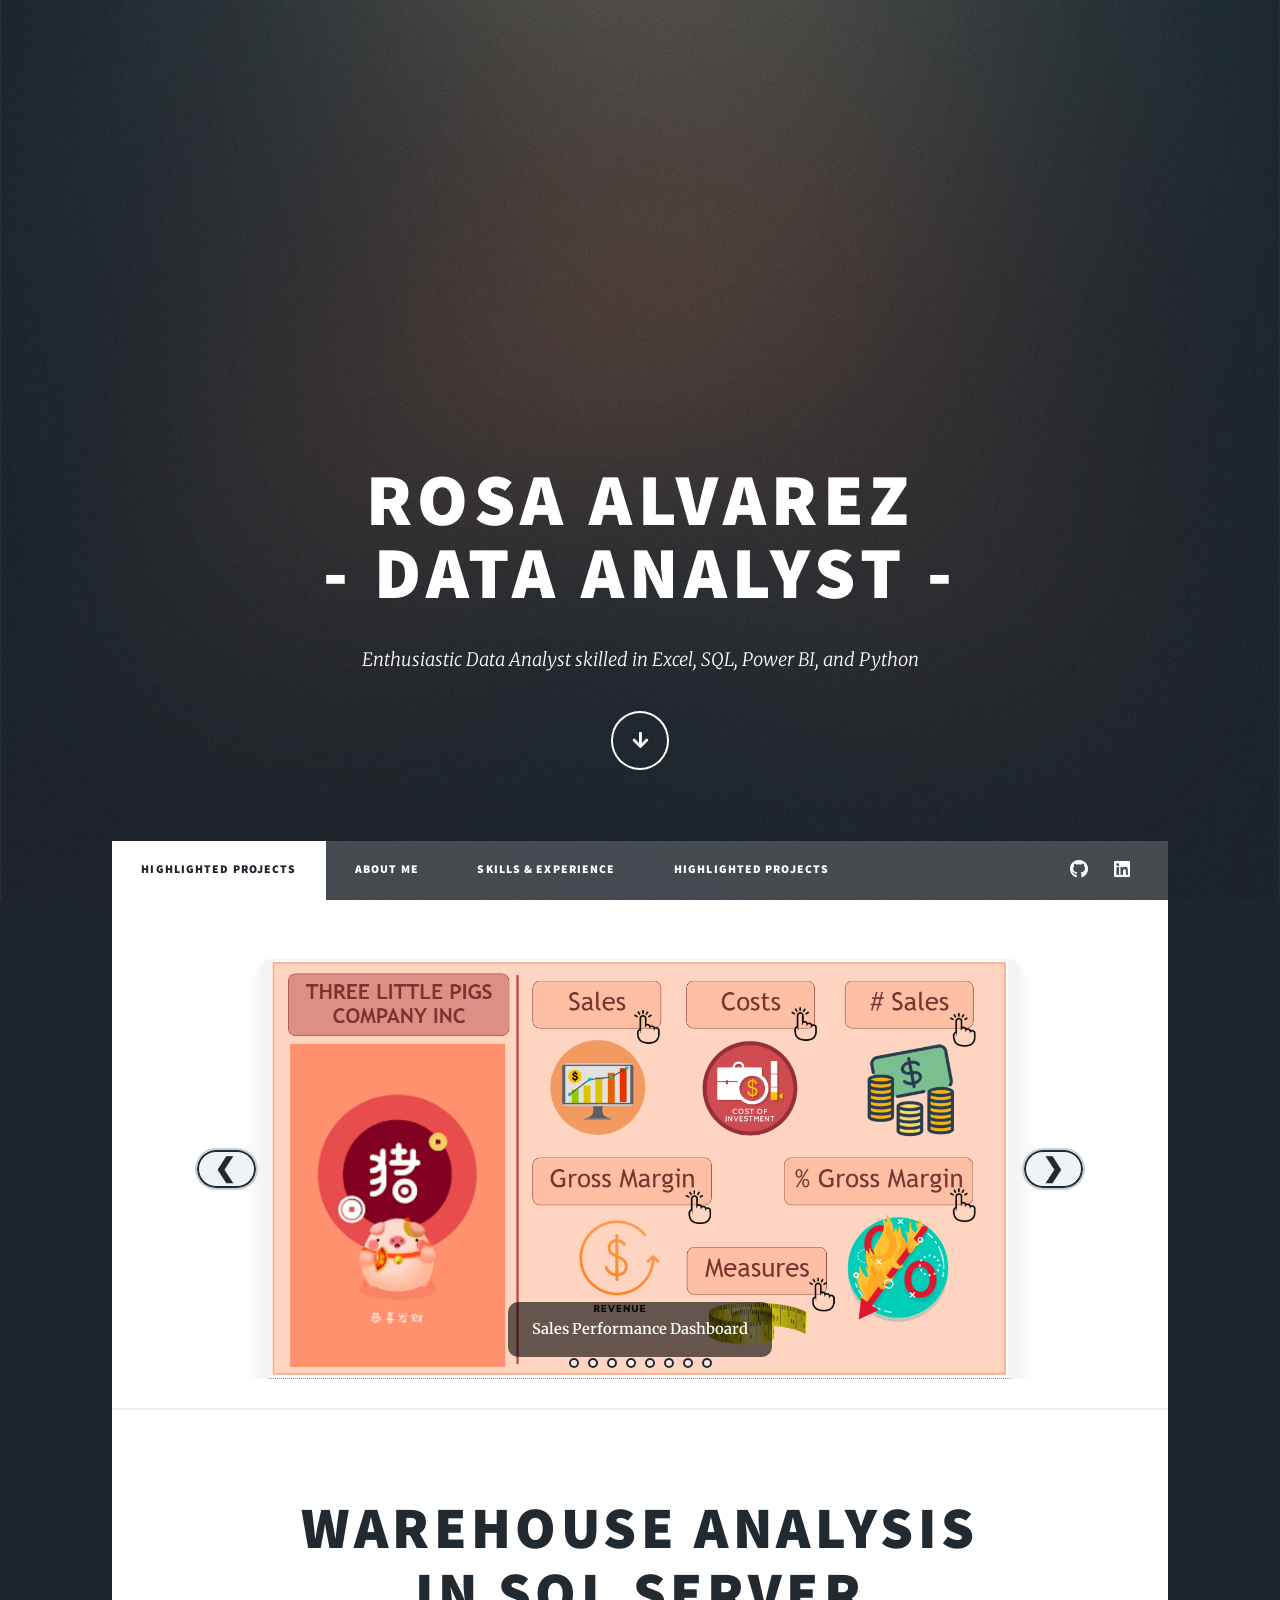
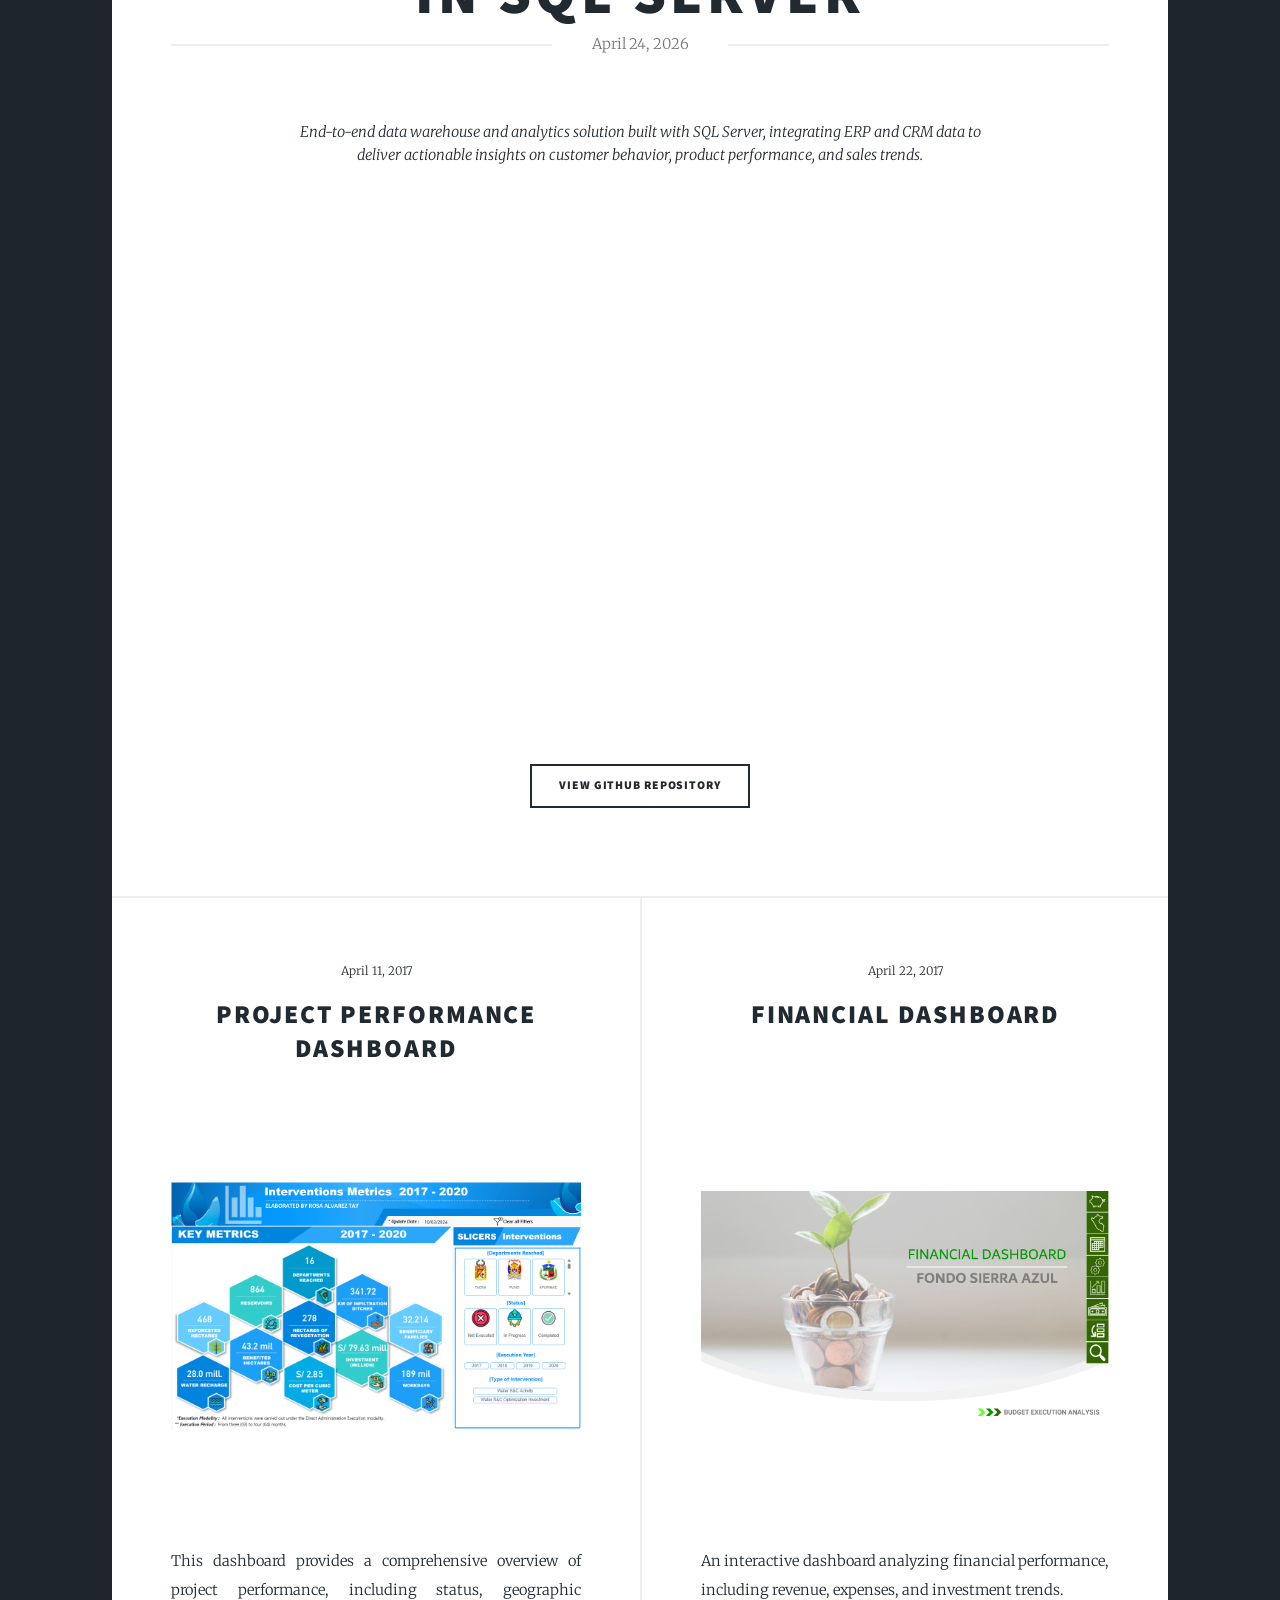
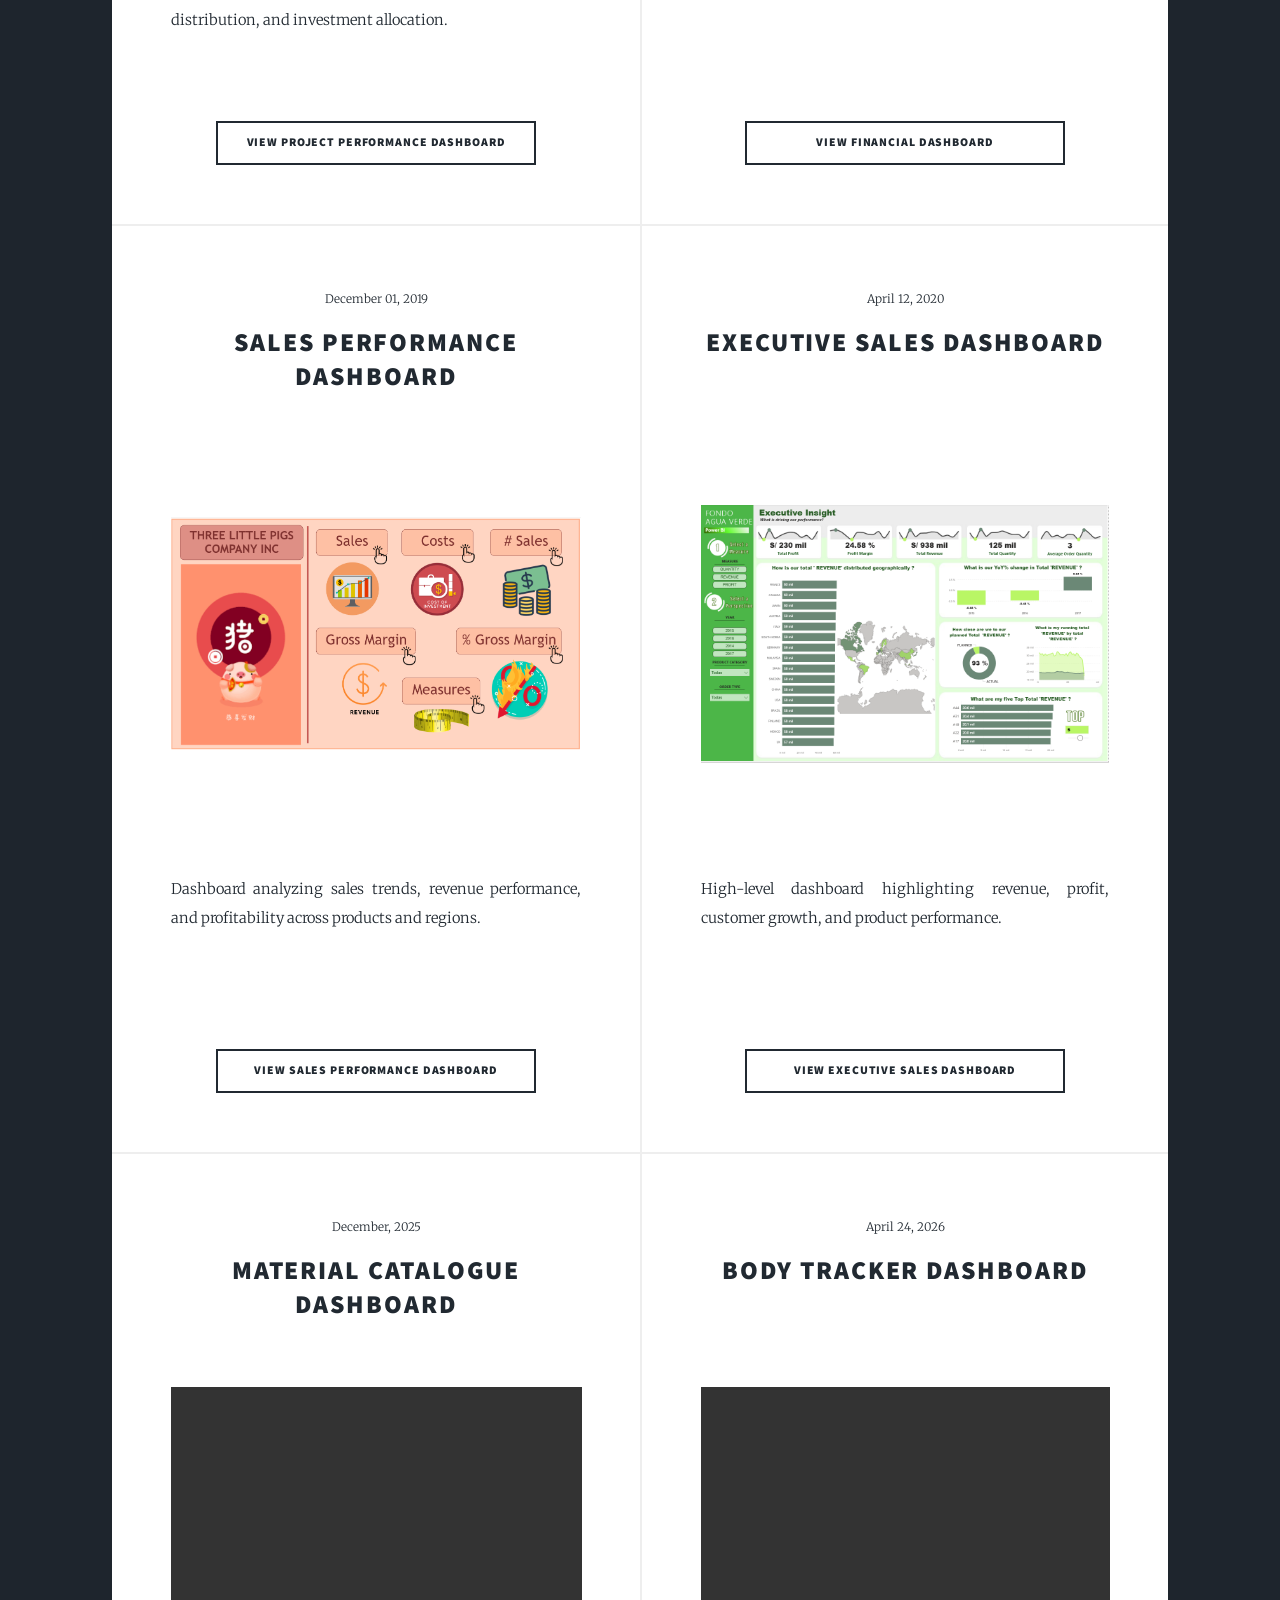
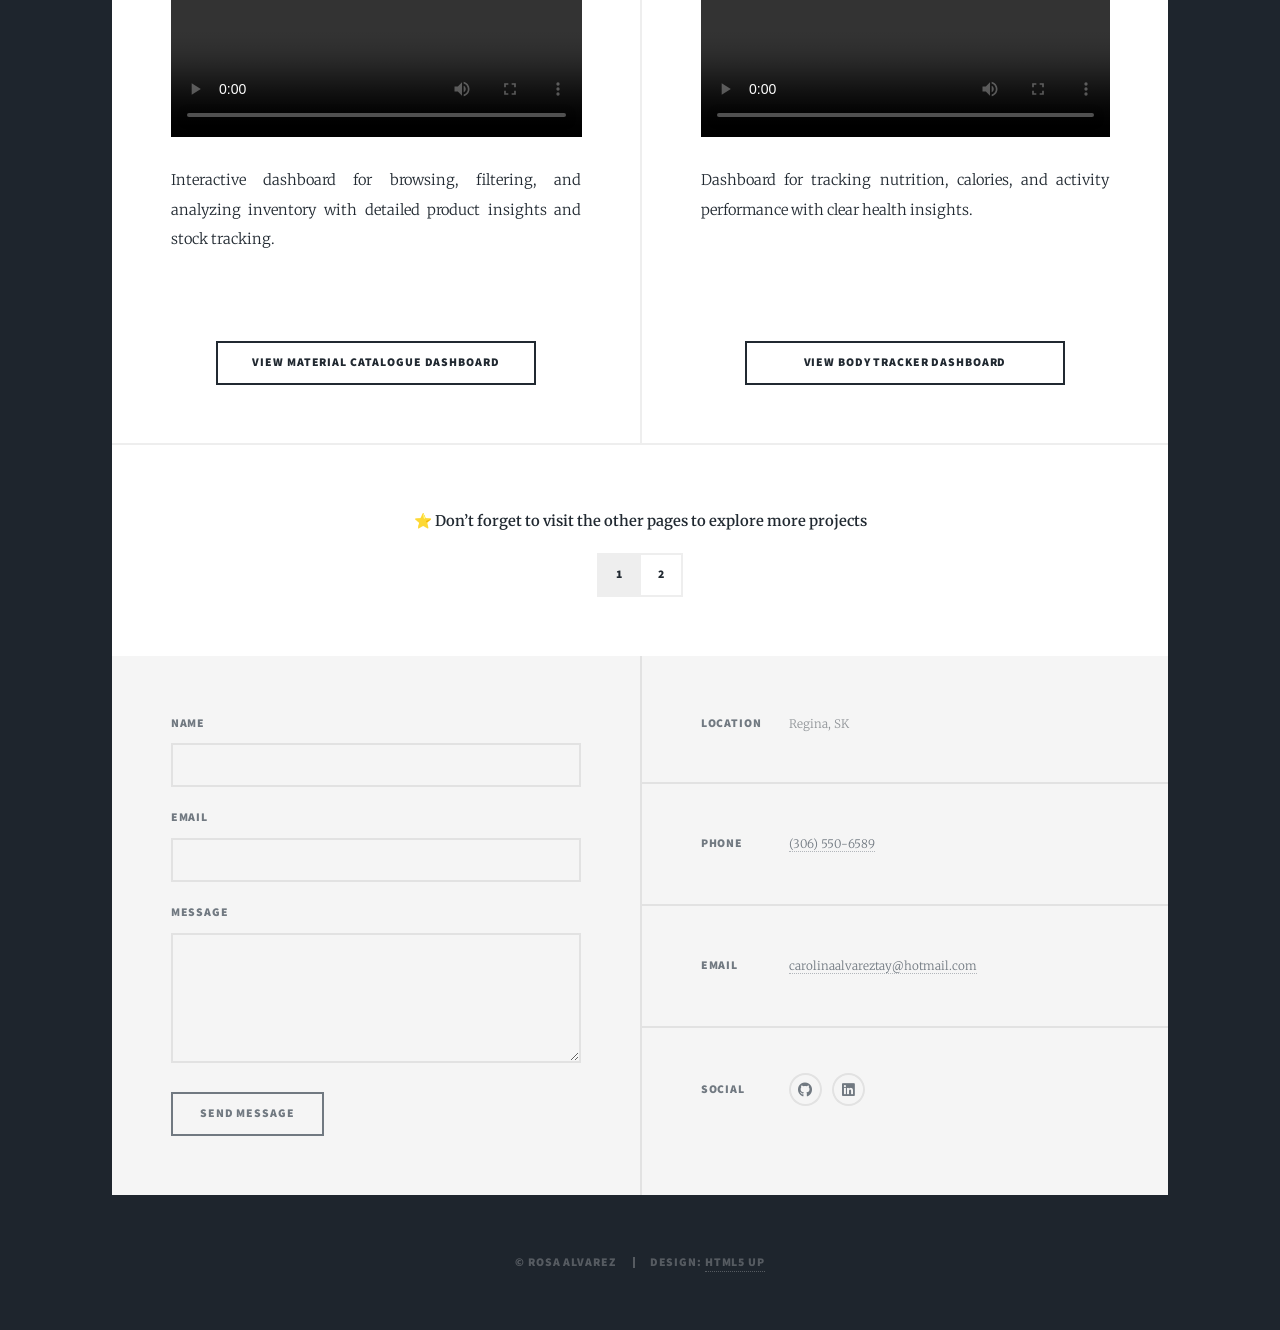
==== commit 2eed5105: "Add files via upload" ====
--- a/index.html
+++ b/index.html
@@ -244,6 +244,27 @@
             .posts article .button {
                 min-width: auto;
             }
+
+            .glowing-page {
+    background: #ffe066 !important;
+    color: #000 !important;
+    font-weight: bold;
+    animation: subtleGlow 2s infinite ease-in-out;
+}
+
+@keyframes subtleGlow {
+    0% {
+        box-shadow: 0 0 5px rgba(255, 224, 102, 0.3);
+    }
+
+    50% {
+        box-shadow: 0 0 15px rgba(255, 224, 102, 0.7);
+    }
+
+    100% {
+        box-shadow: 0 0 5px rgba(255, 224, 102, 0.3);
+    }
+}
         }
     </style>
 </head>
@@ -285,6 +306,10 @@
             </li>
             <li>
                 <a href="elements.html">Skills & Experience</a>
+            </li>
+        
+         <li>
+                <a href="landing-page.html">Highlighted Projects</a>
             </li>
         </ul>
 
@@ -581,12 +606,39 @@
 
         </section>
 
-        <footer>
-            <div class="pagination">
-                <a href="index.html" class="page active">1</a>
-                <a href="landing-page.html" class="page">2</a>
-            </div>
-        </footer>
+
+
+<footer>
+
+    <div style="
+        text-align: center;
+        display: flex;
+        justify-content: center;
+        align-items: center;
+        margin-bottom: 1rem;
+    ">
+        <p style="
+            font-size: 1rem;
+            font-weight: 600;
+            margin: 0;
+        ">
+            ⭐ Don’t forget to visit the other pages to explore more projects
+        </p>
+    </div>
+
+    <div class="pagination">
+        <a href="index.html" class="page active">1</a>
+
+        <a href="landing-page.html"
+           class="page glowing-page">
+           2
+        </a>
+    </div>
+
+</footer>
+
+
+
 
     </div>
 
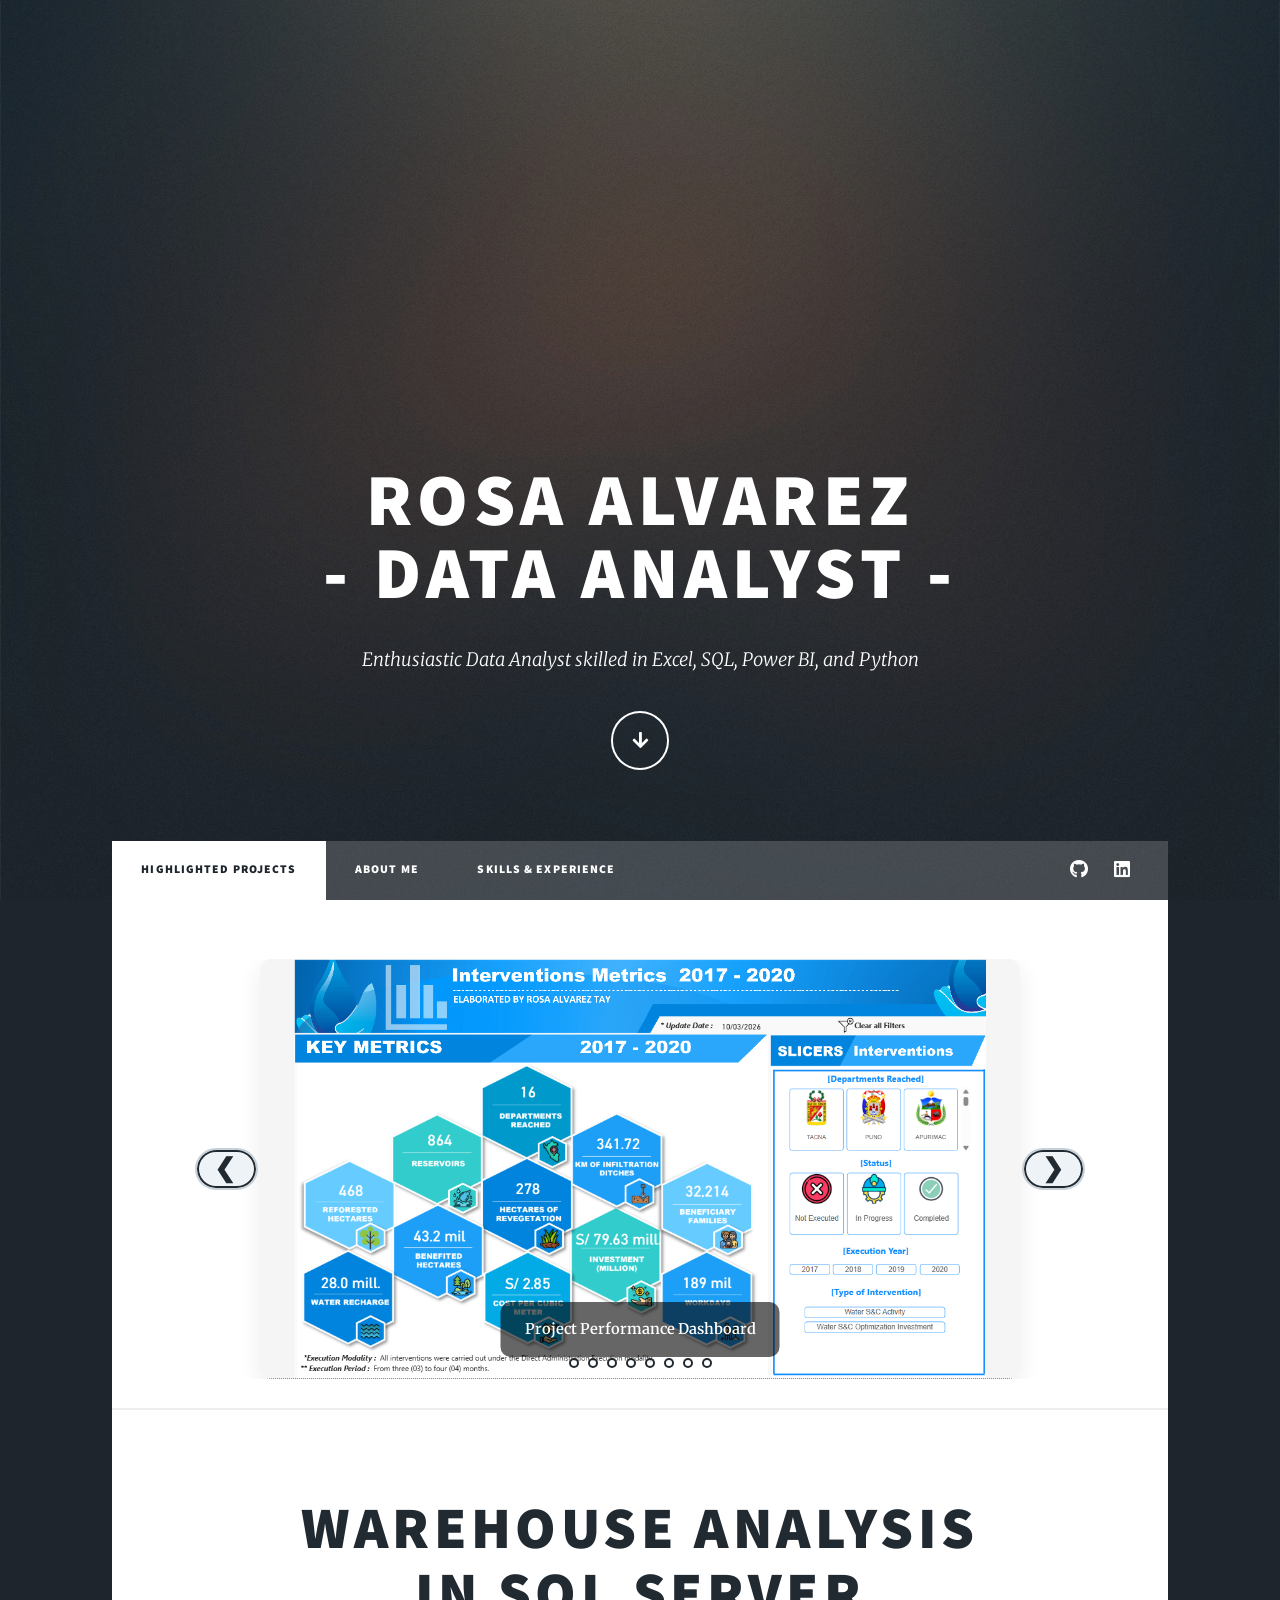
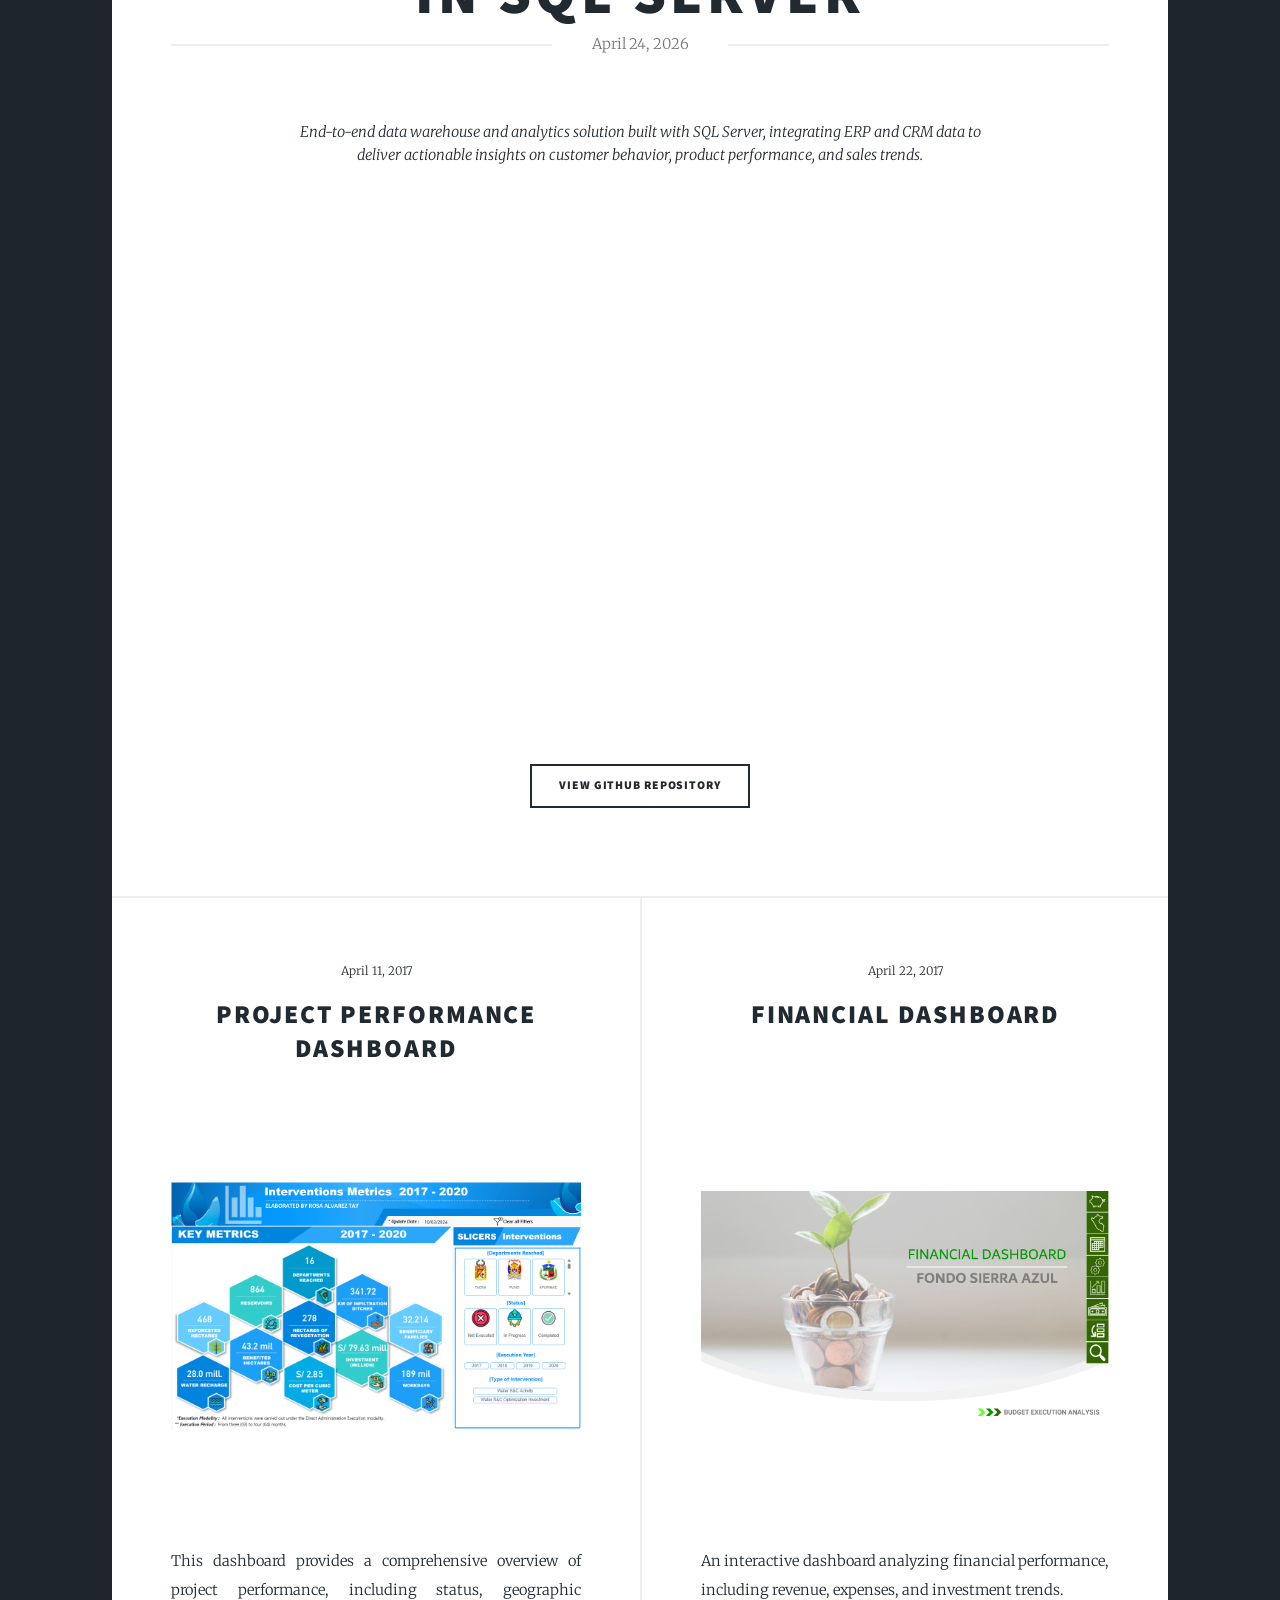
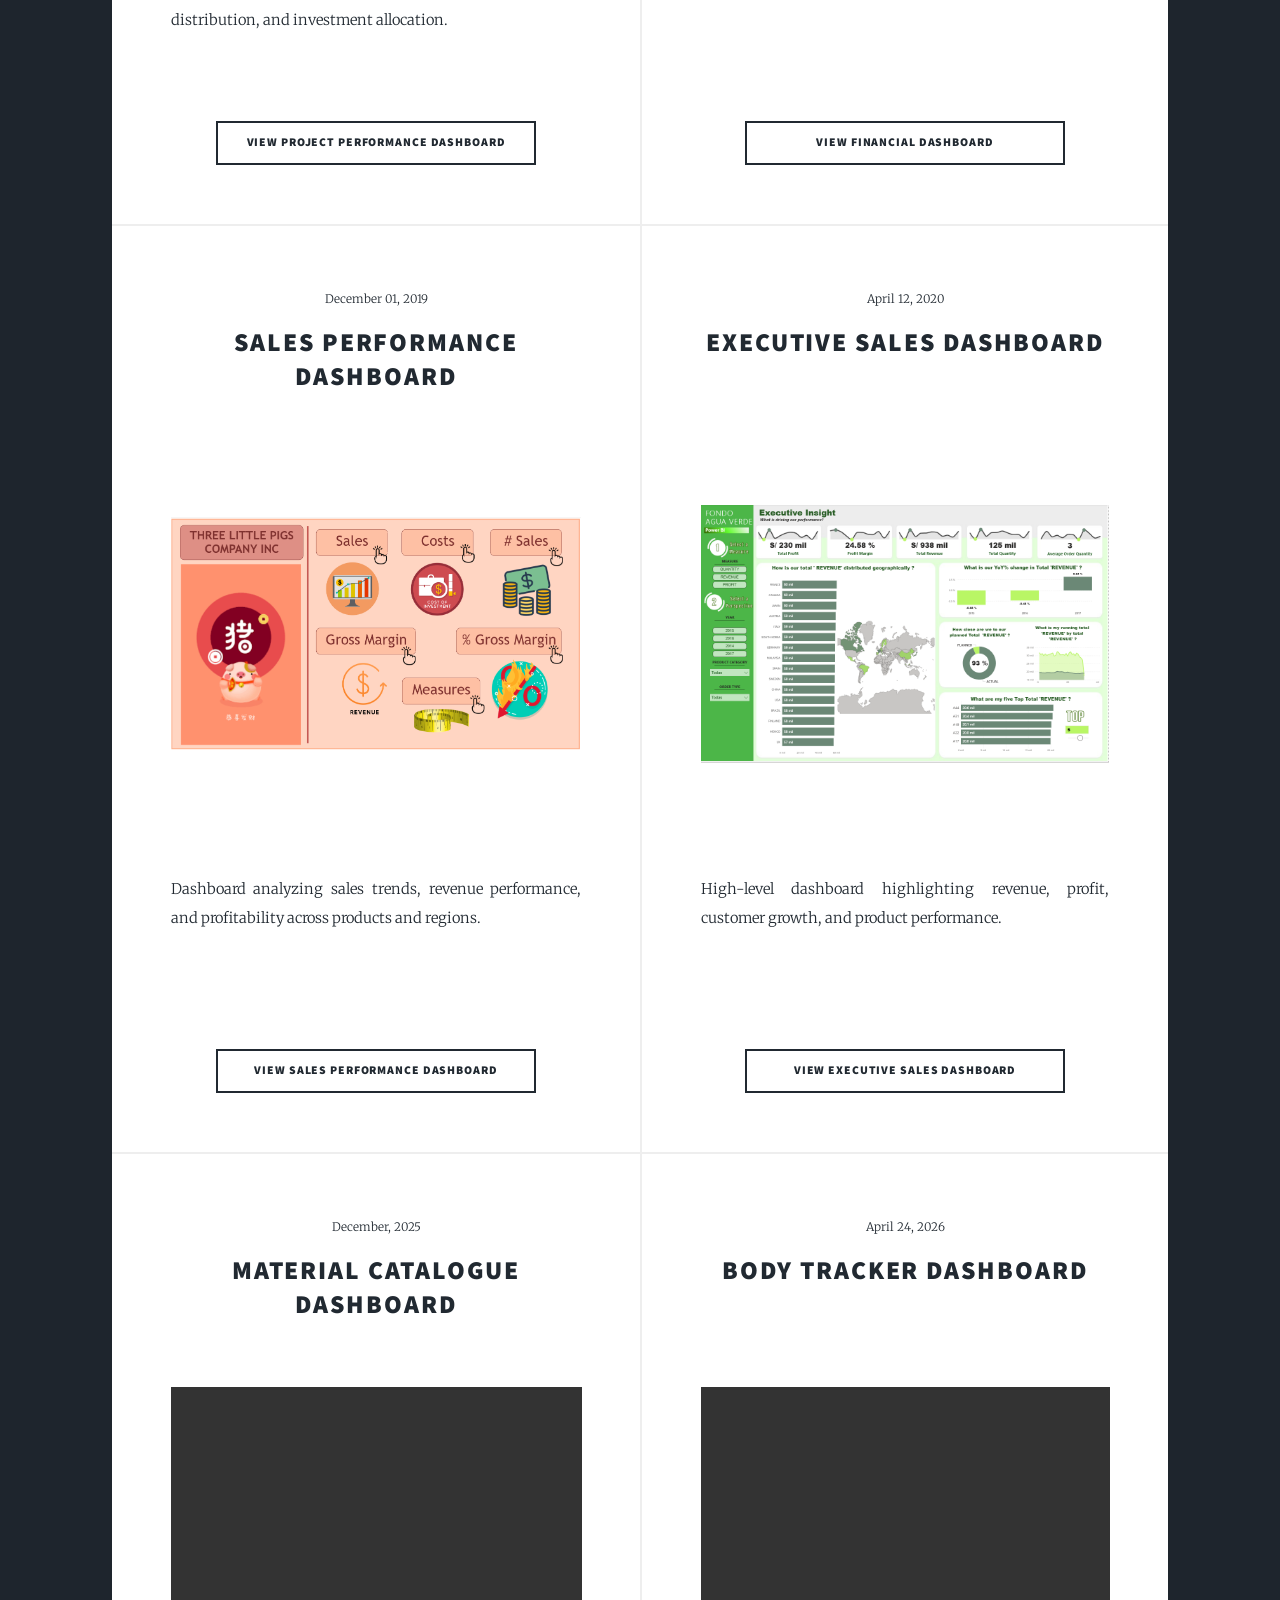
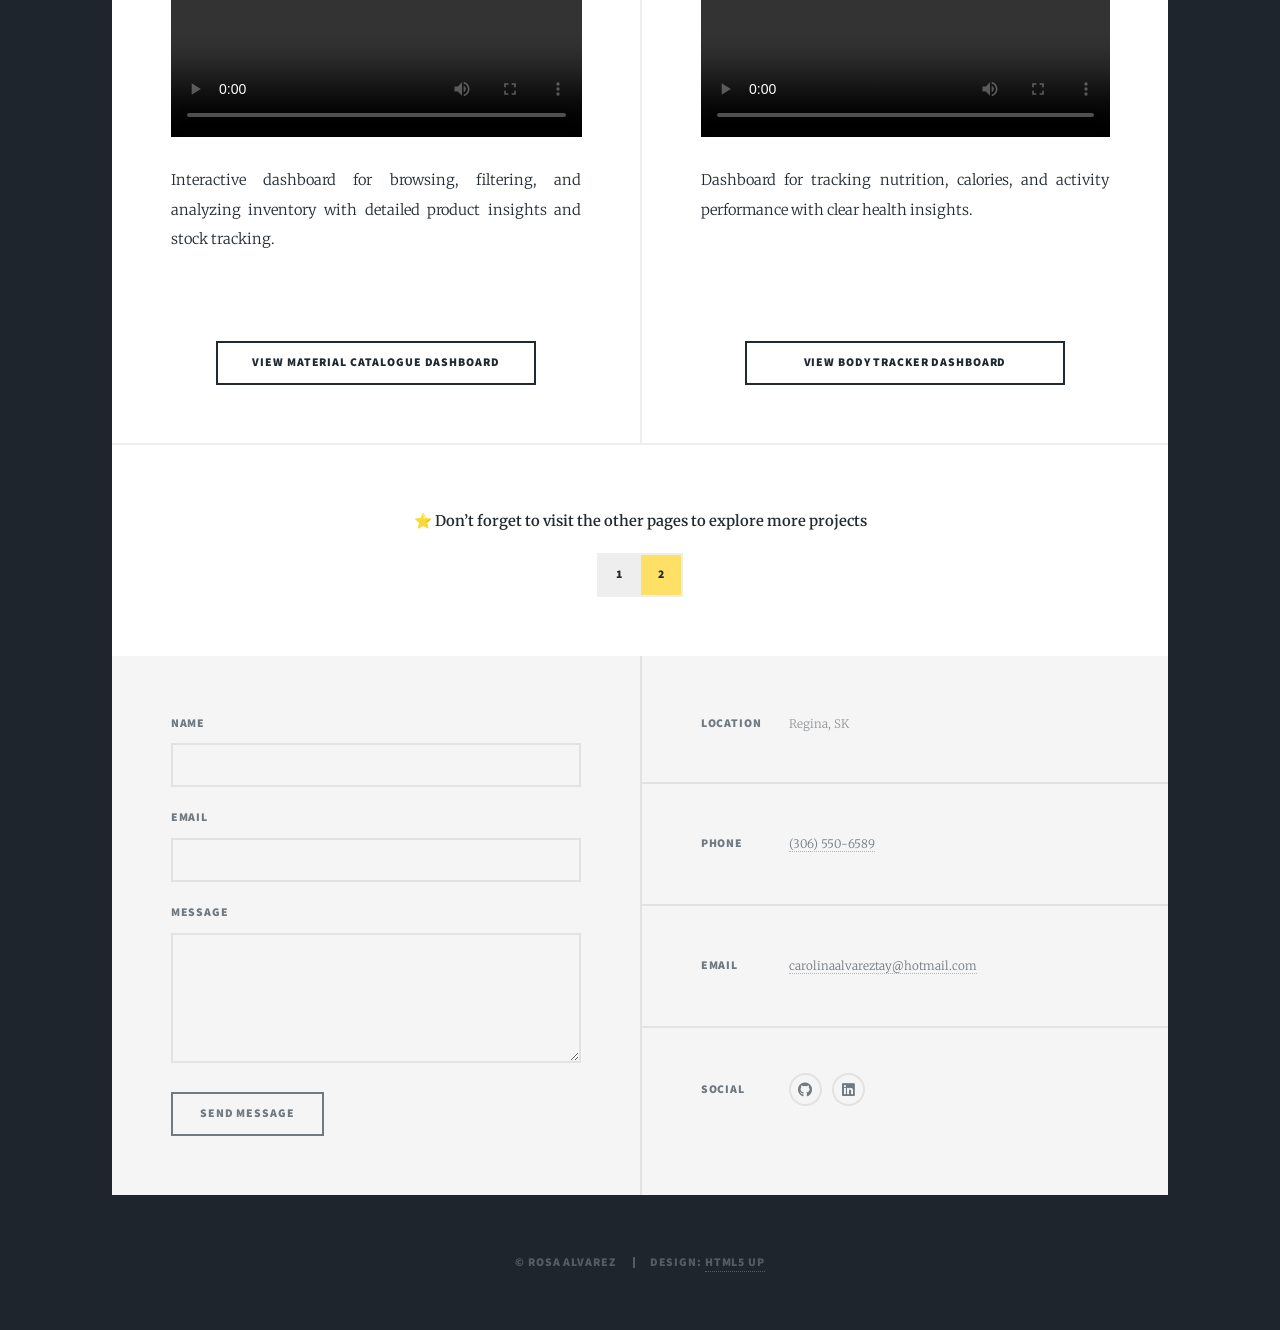
==== commit 4d6e0e6c: "Add files via upload" ====
--- a/index.html
+++ b/index.html
@@ -210,8 +210,28 @@
             min-width: 320px;
             text-align: center;
         }
-
-        @media screen and (max-width: 980px) {
+    .glowing-page {
+    background: #ffe066 !important;
+    color: #000 !important;
+    font-weight: bold;
+    animation: subtleGlow 2s infinite ease-in-out;
+}
+
+@keyframes subtleGlow {
+    0% {
+        box-shadow: 0 0 5px rgba(255, 224, 102, 0.3);
+    }
+
+    50% {
+        box-shadow: 0 0 15px rgba(255, 224, 102, 0.7);
+    }
+
+    100% {
+        box-shadow: 0 0 5px rgba(255, 224, 102, 0.3);
+    }
+}
+       
+@media screen and (max-width: 980px) {
             .carousel {
                 padding: 0 45px;
             }
@@ -245,27 +265,9 @@
                 min-width: auto;
             }
 
-            .glowing-page {
-    background: #ffe066 !important;
-    color: #000 !important;
-    font-weight: bold;
-    animation: subtleGlow 2s infinite ease-in-out;
-}
-
-@keyframes subtleGlow {
-    0% {
-        box-shadow: 0 0 5px rgba(255, 224, 102, 0.3);
-    }
-
-    50% {
-        box-shadow: 0 0 15px rgba(255, 224, 102, 0.7);
-    }
-
-    100% {
-        box-shadow: 0 0 5px rgba(255, 224, 102, 0.3);
-    }
-}
-        }
+ }
+
+
     </style>
 </head>
 
@@ -306,11 +308,7 @@
             </li>
             <li>
                 <a href="elements.html">Skills & Experience</a>
-            </li>
-        
-         <li>
-                <a href="landing-page.html">Highlighted Projects</a>
-            </li>
+            </li>                
         </ul>
 
         <ul class="icons">
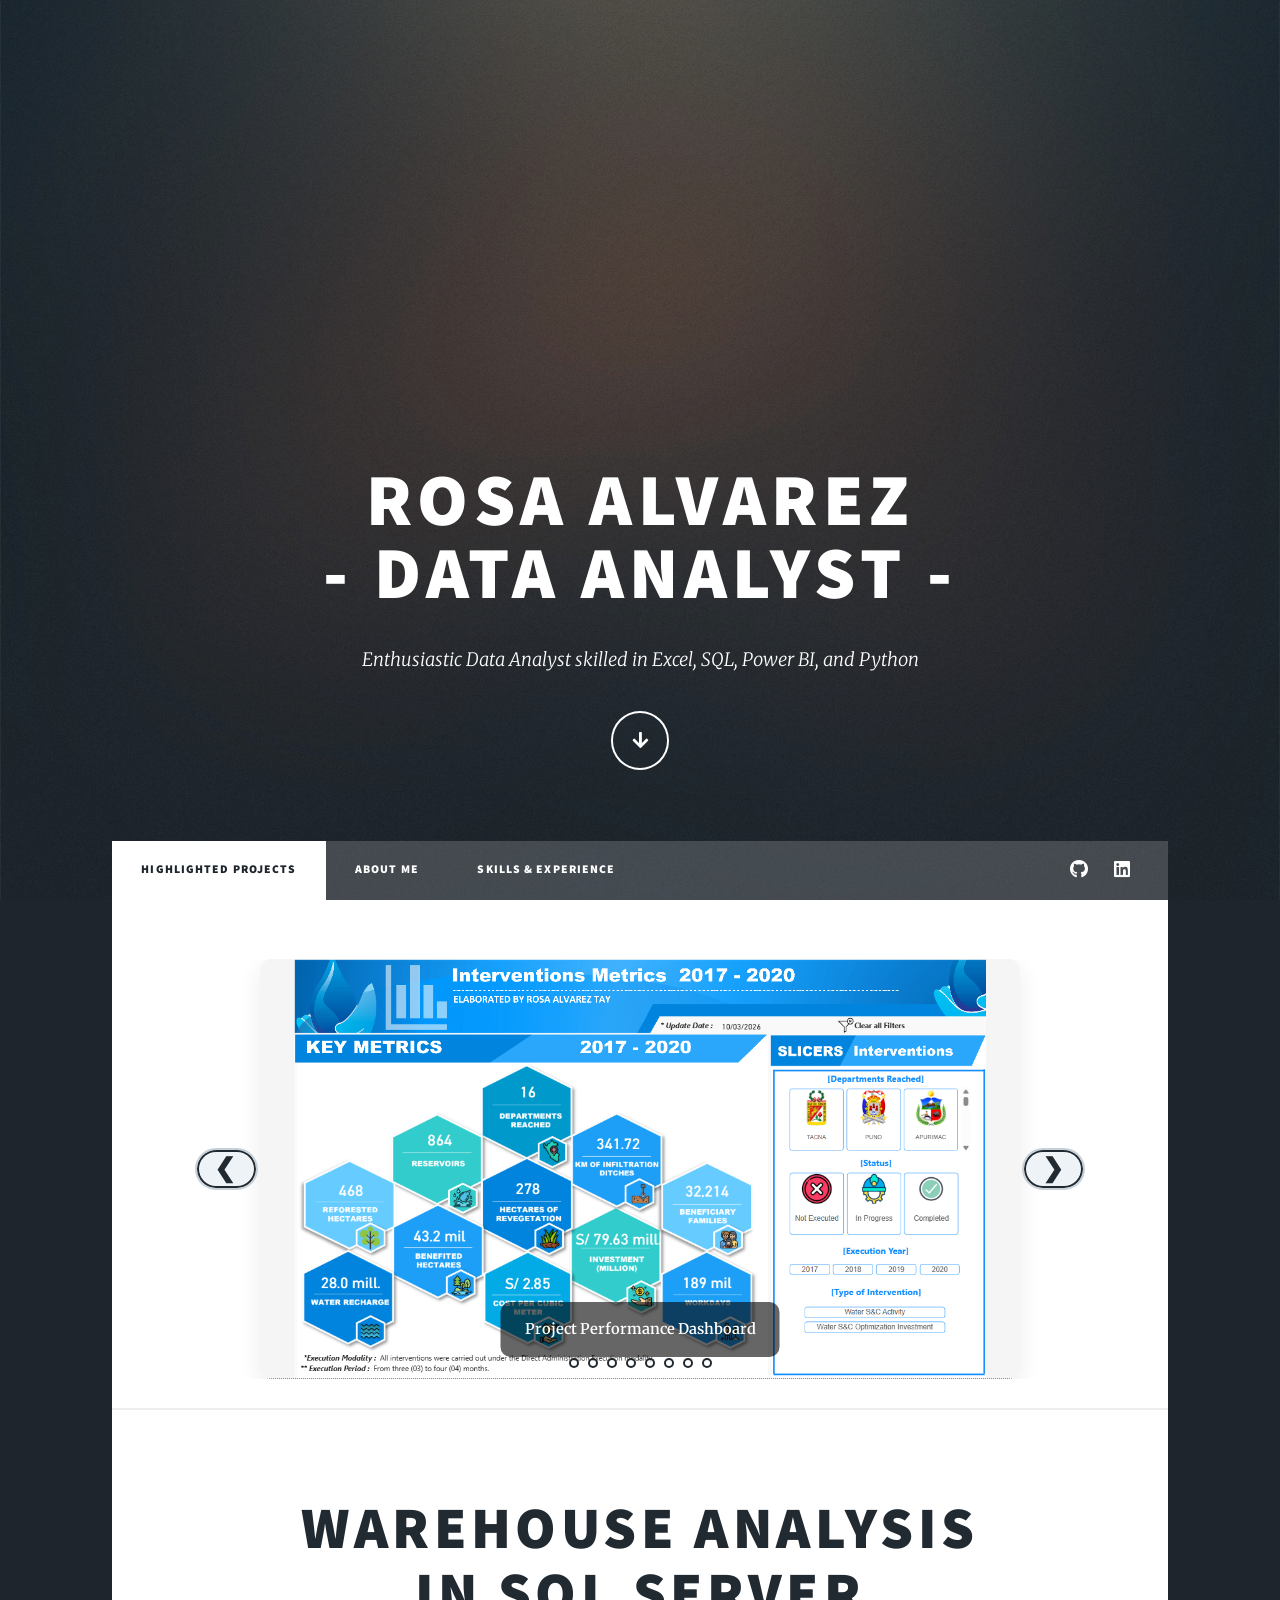
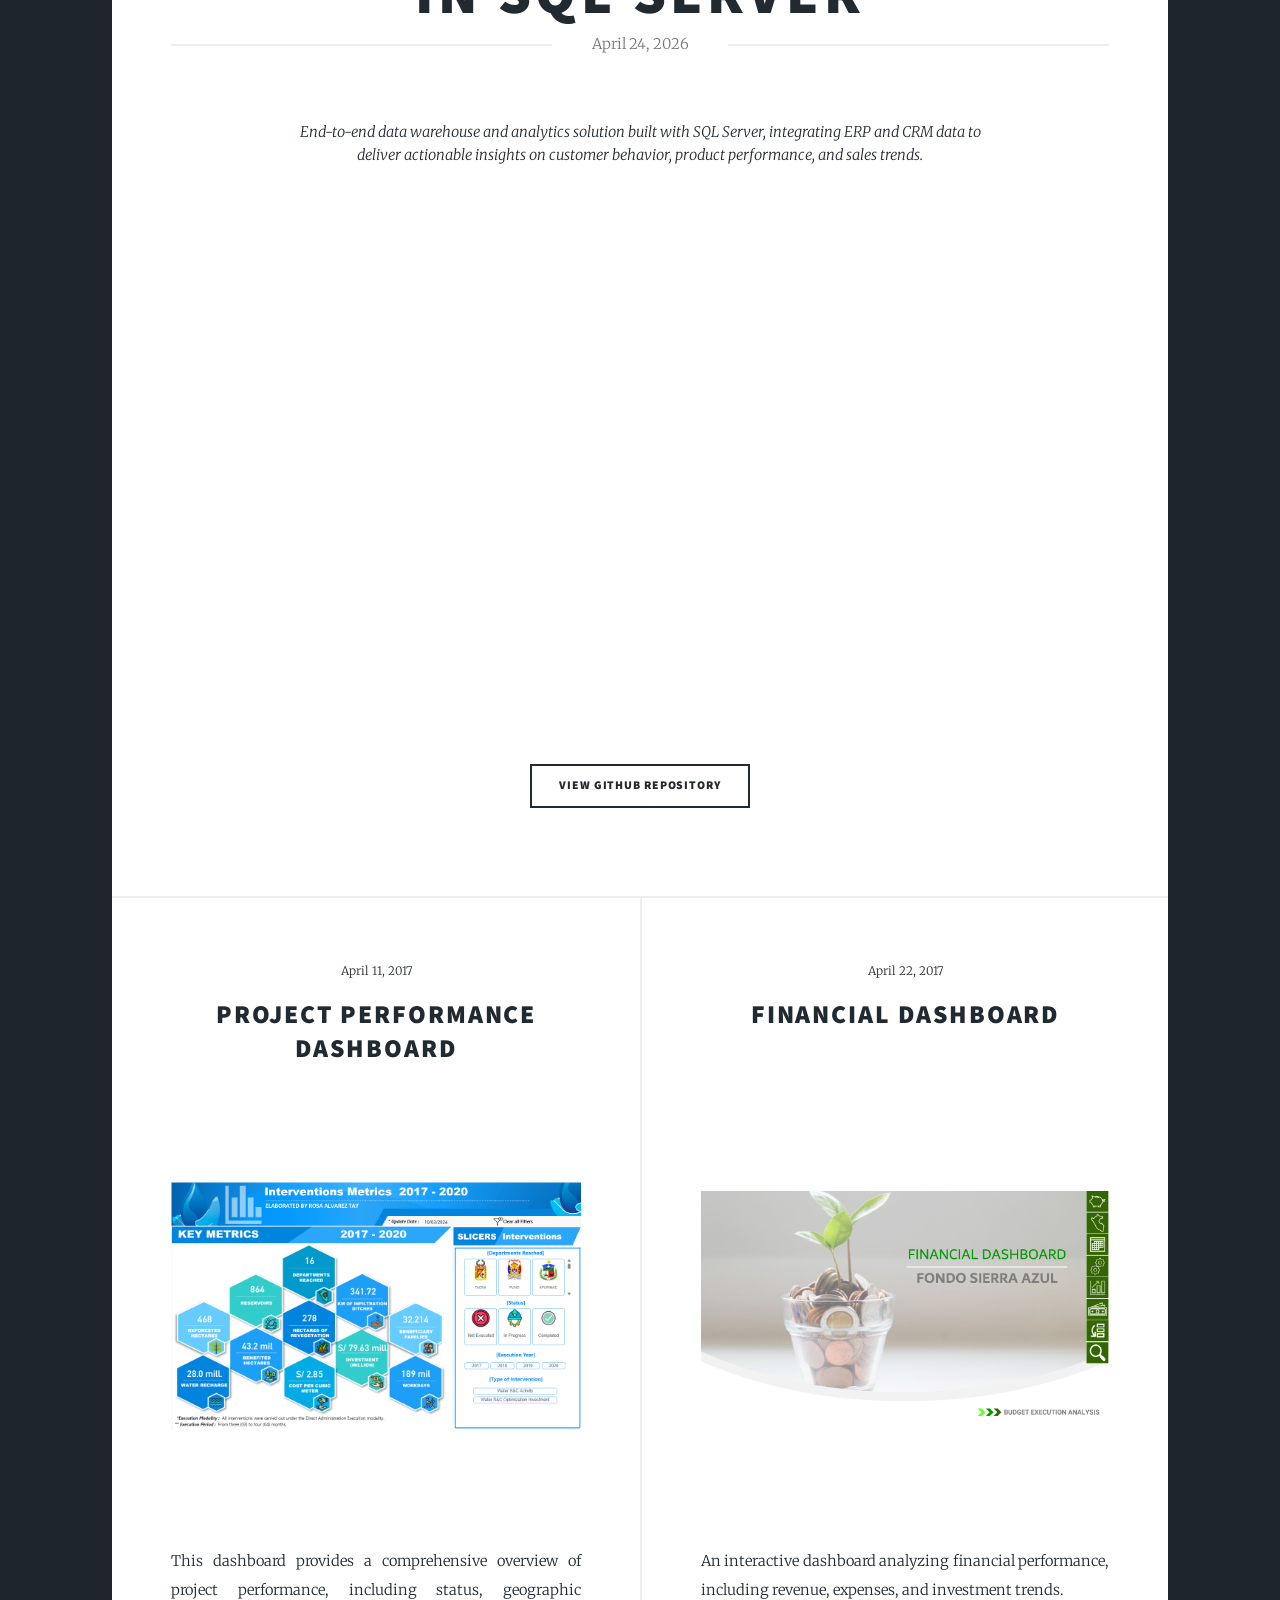
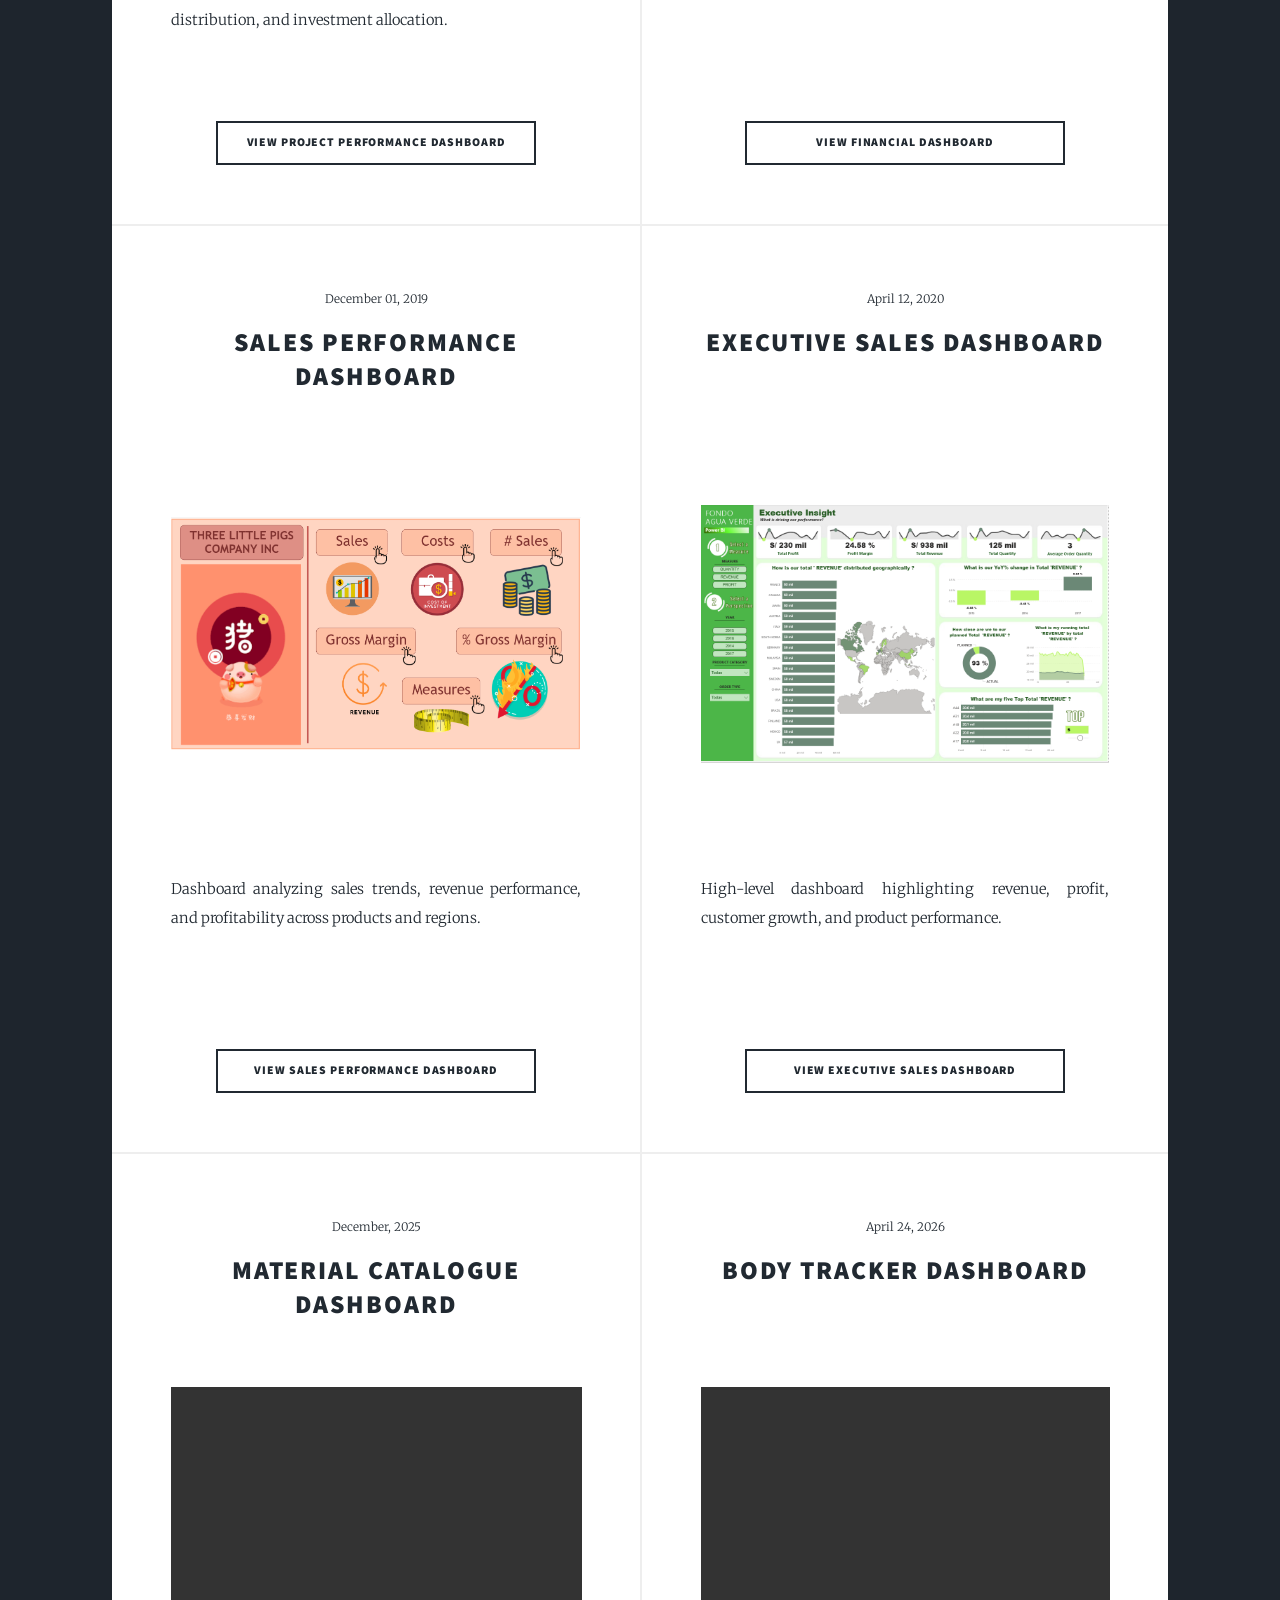
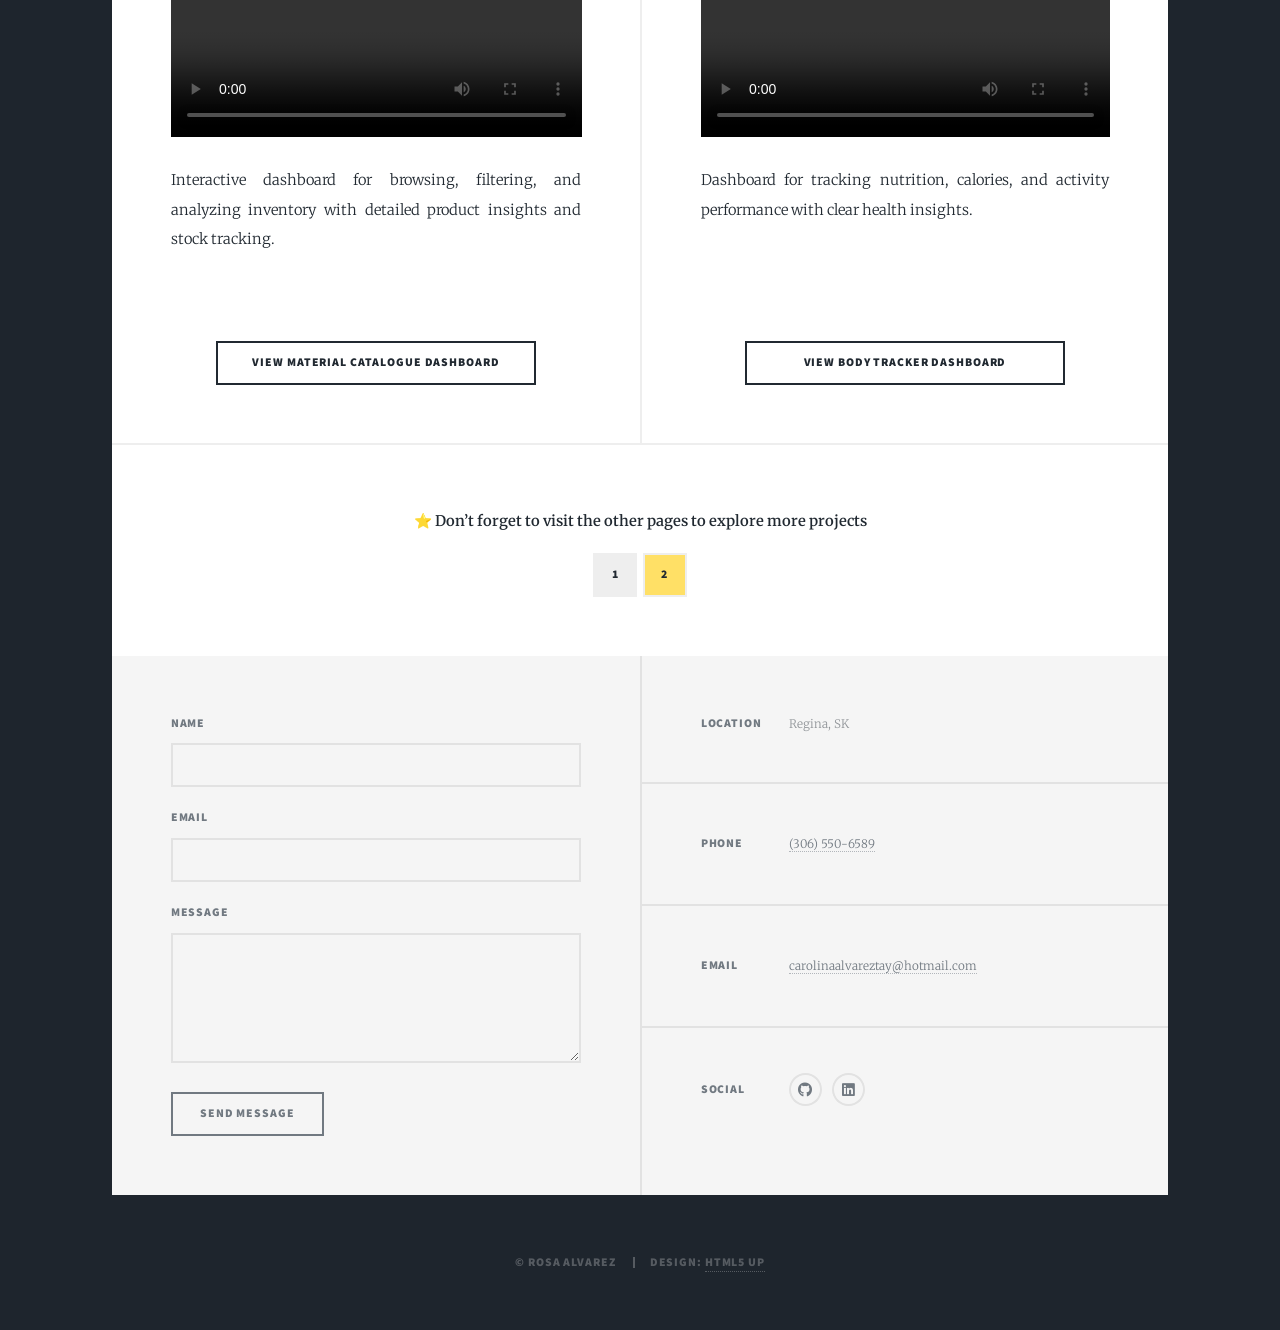
==== commit 9d06edaf: "Add files via upload" ====
--- a/index.html
+++ b/index.html
@@ -217,6 +217,21 @@
     animation: subtleGlow 2s infinite ease-in-out;
 }
 
+/* ADD IT HERE */
+.pagination {
+    display: flex !important;
+    justify-content: center !important;
+    align-items: center !important;
+    gap: 0.5rem;
+    flex-wrap: wrap;
+}
+
+.pagination .page {
+    display: inline-flex !important;
+    justify-content: center;
+    align-items: center;
+}
+
 @keyframes subtleGlow {
     0% {
         box-shadow: 0 0 5px rgba(255, 224, 102, 0.3);
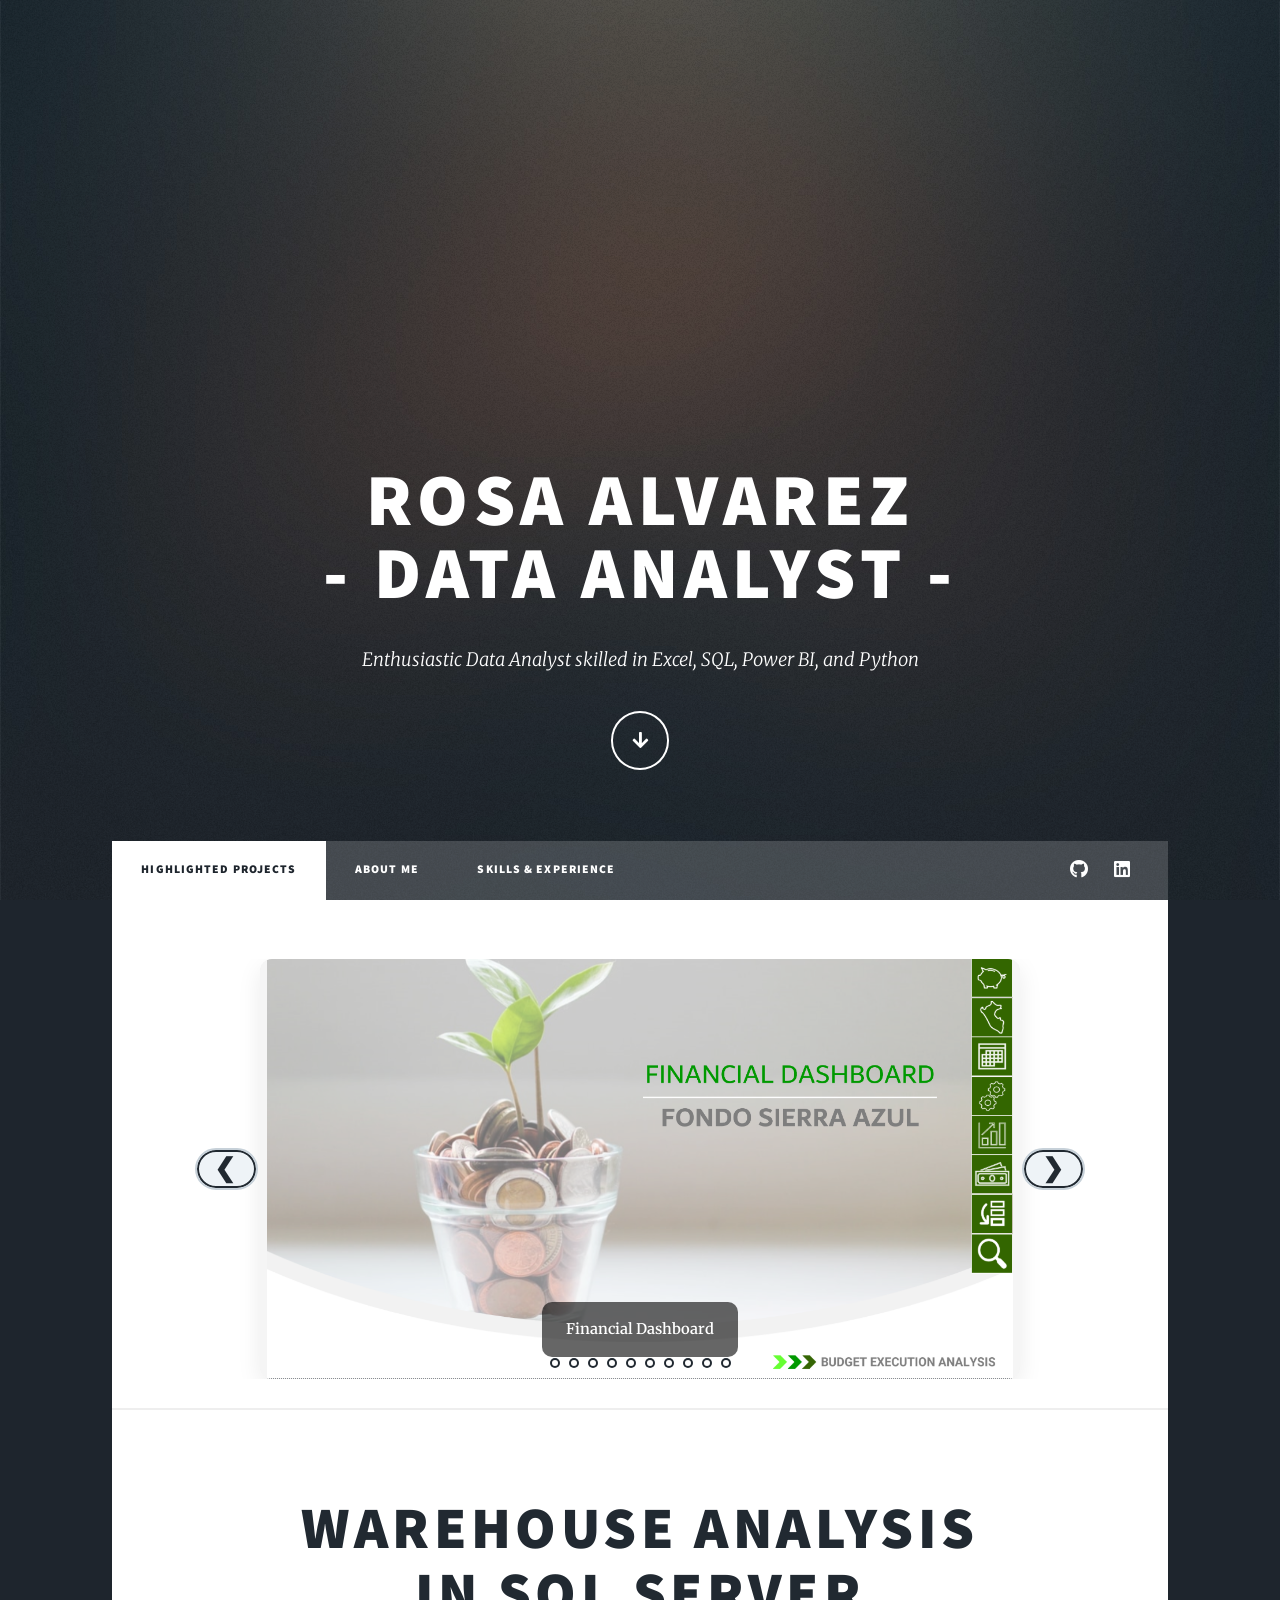
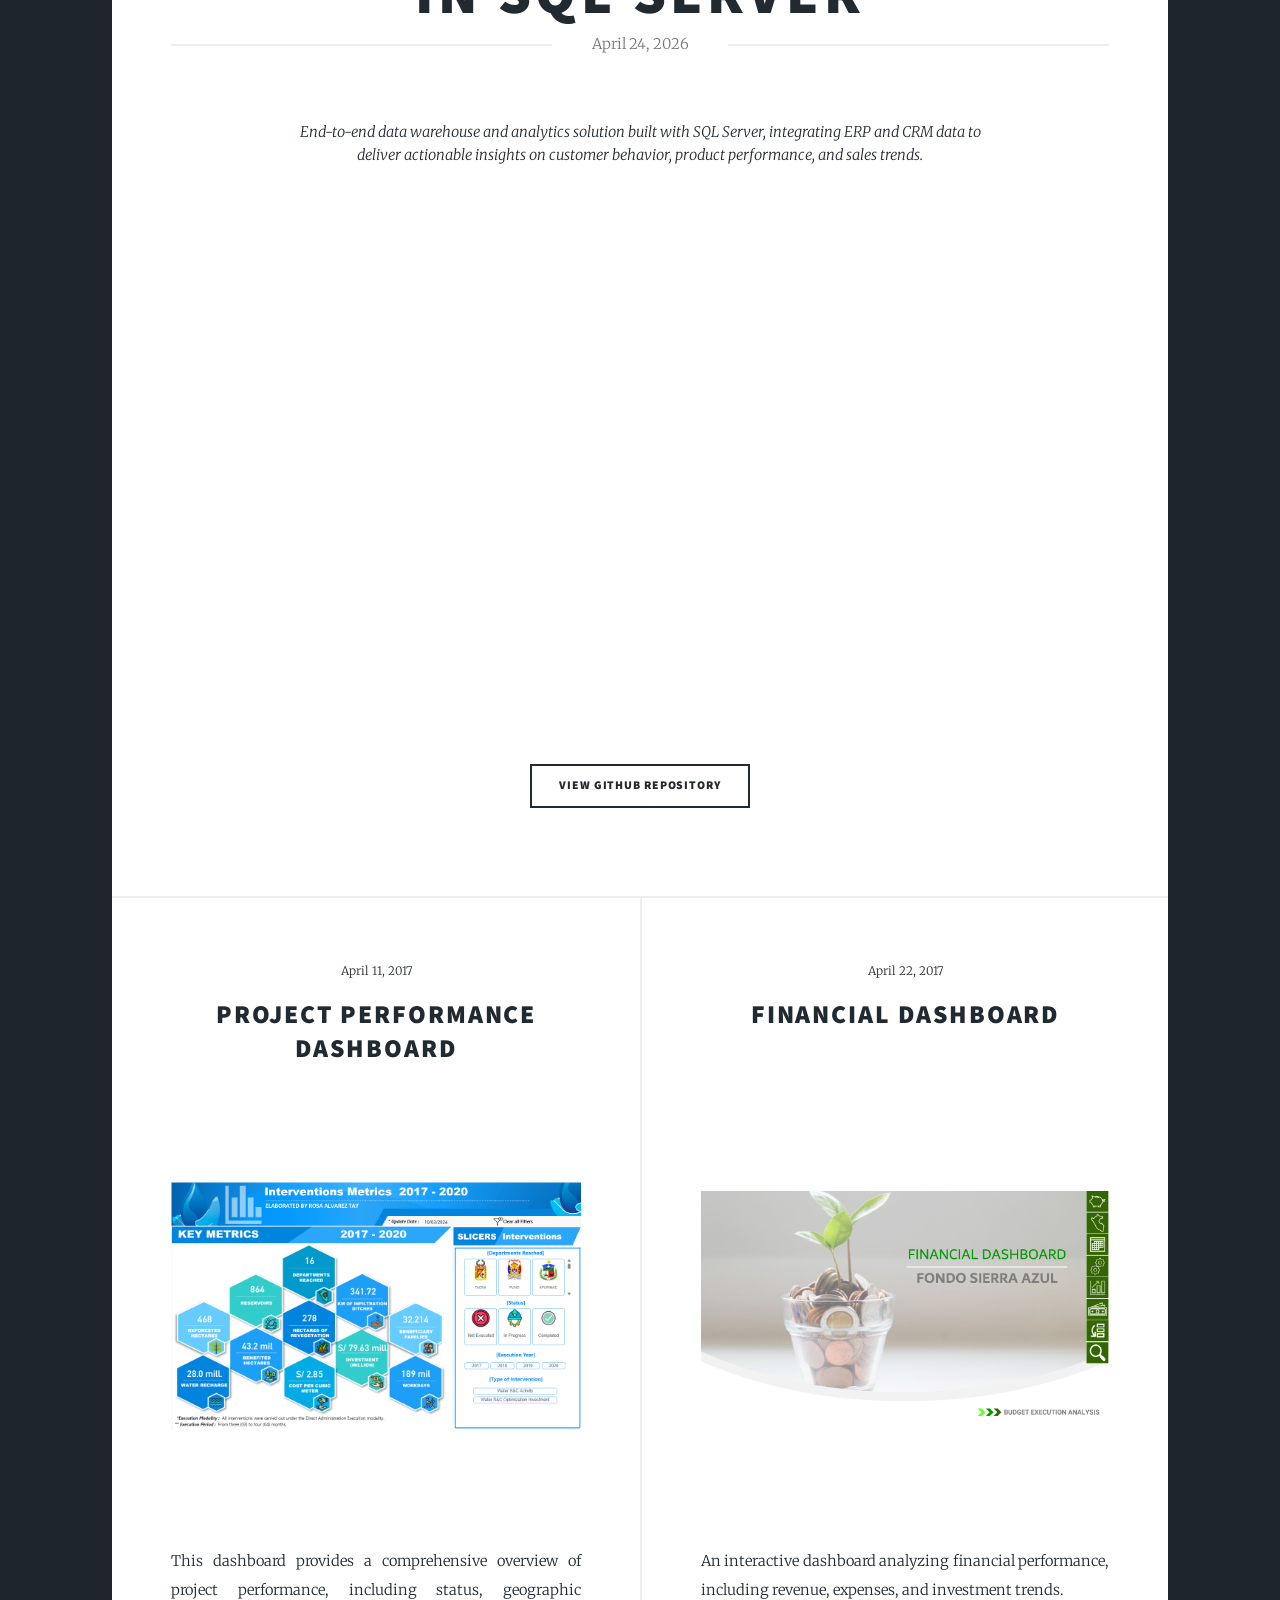
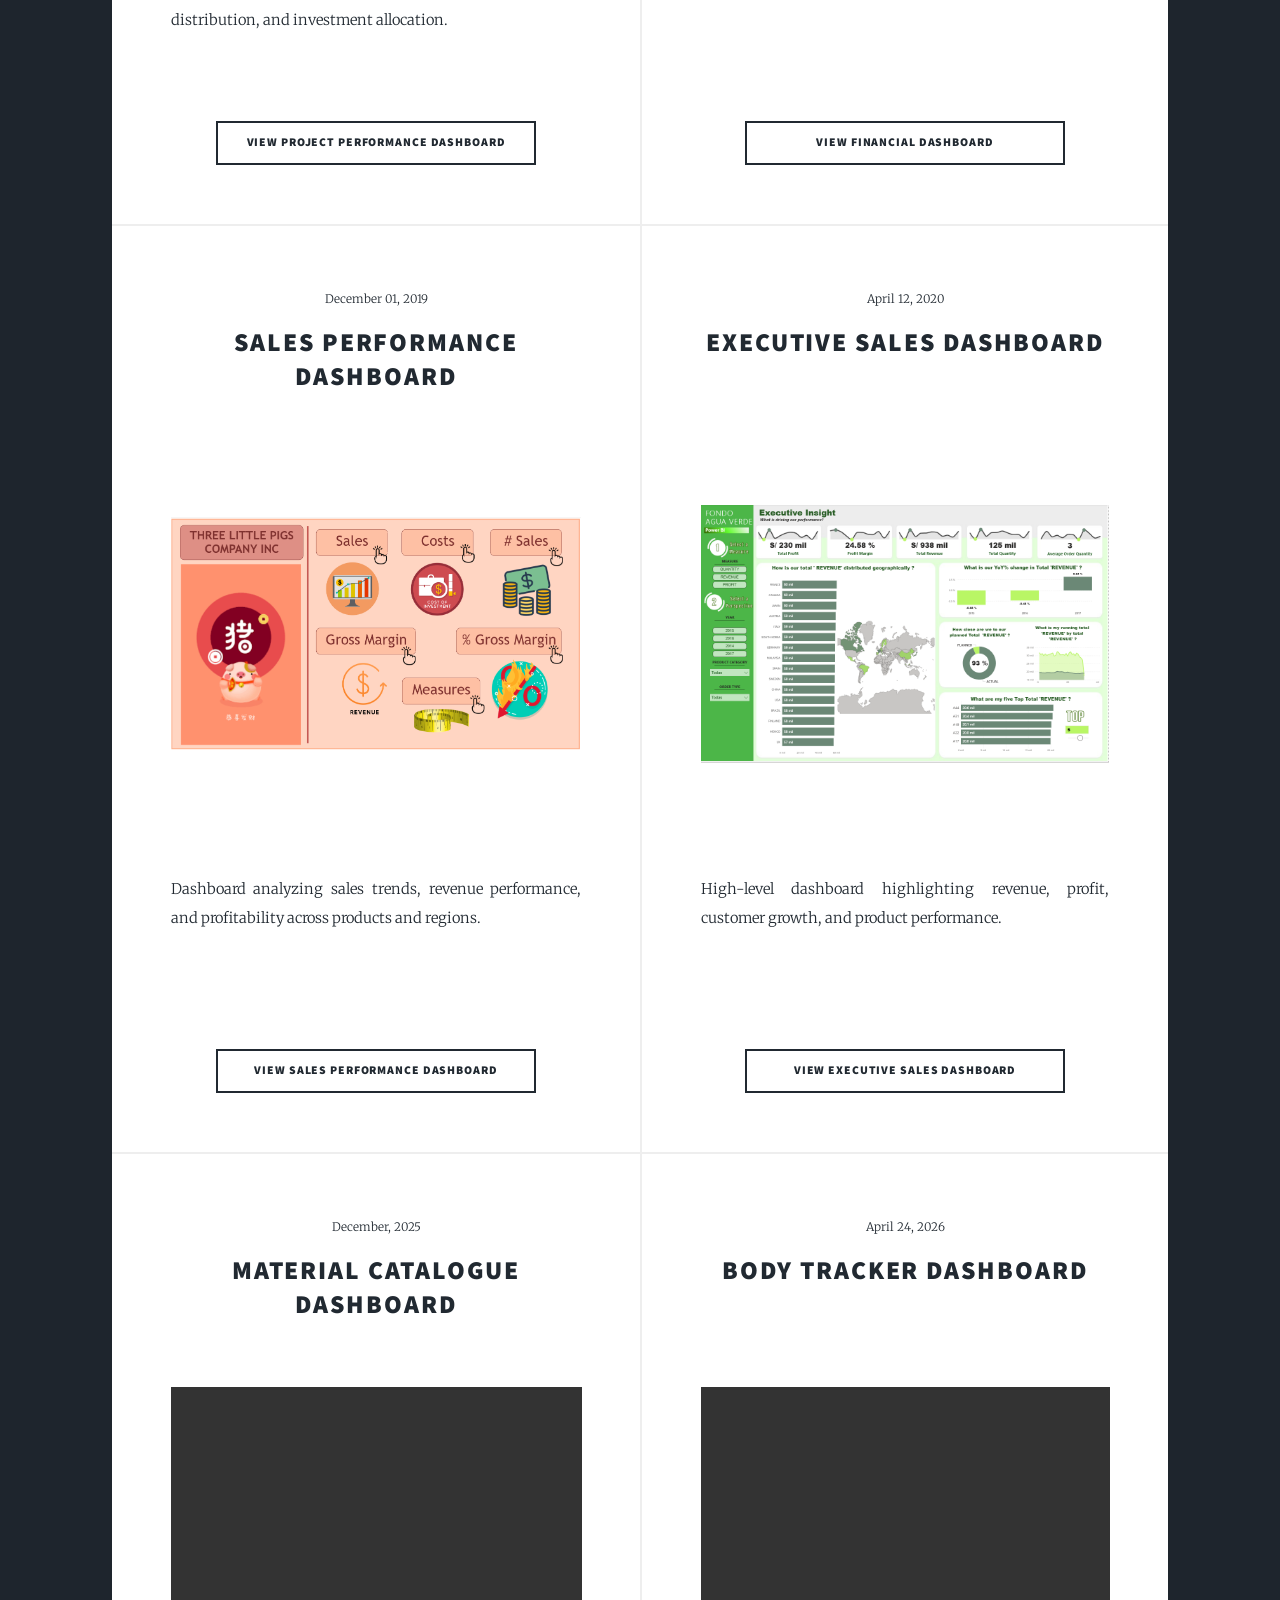
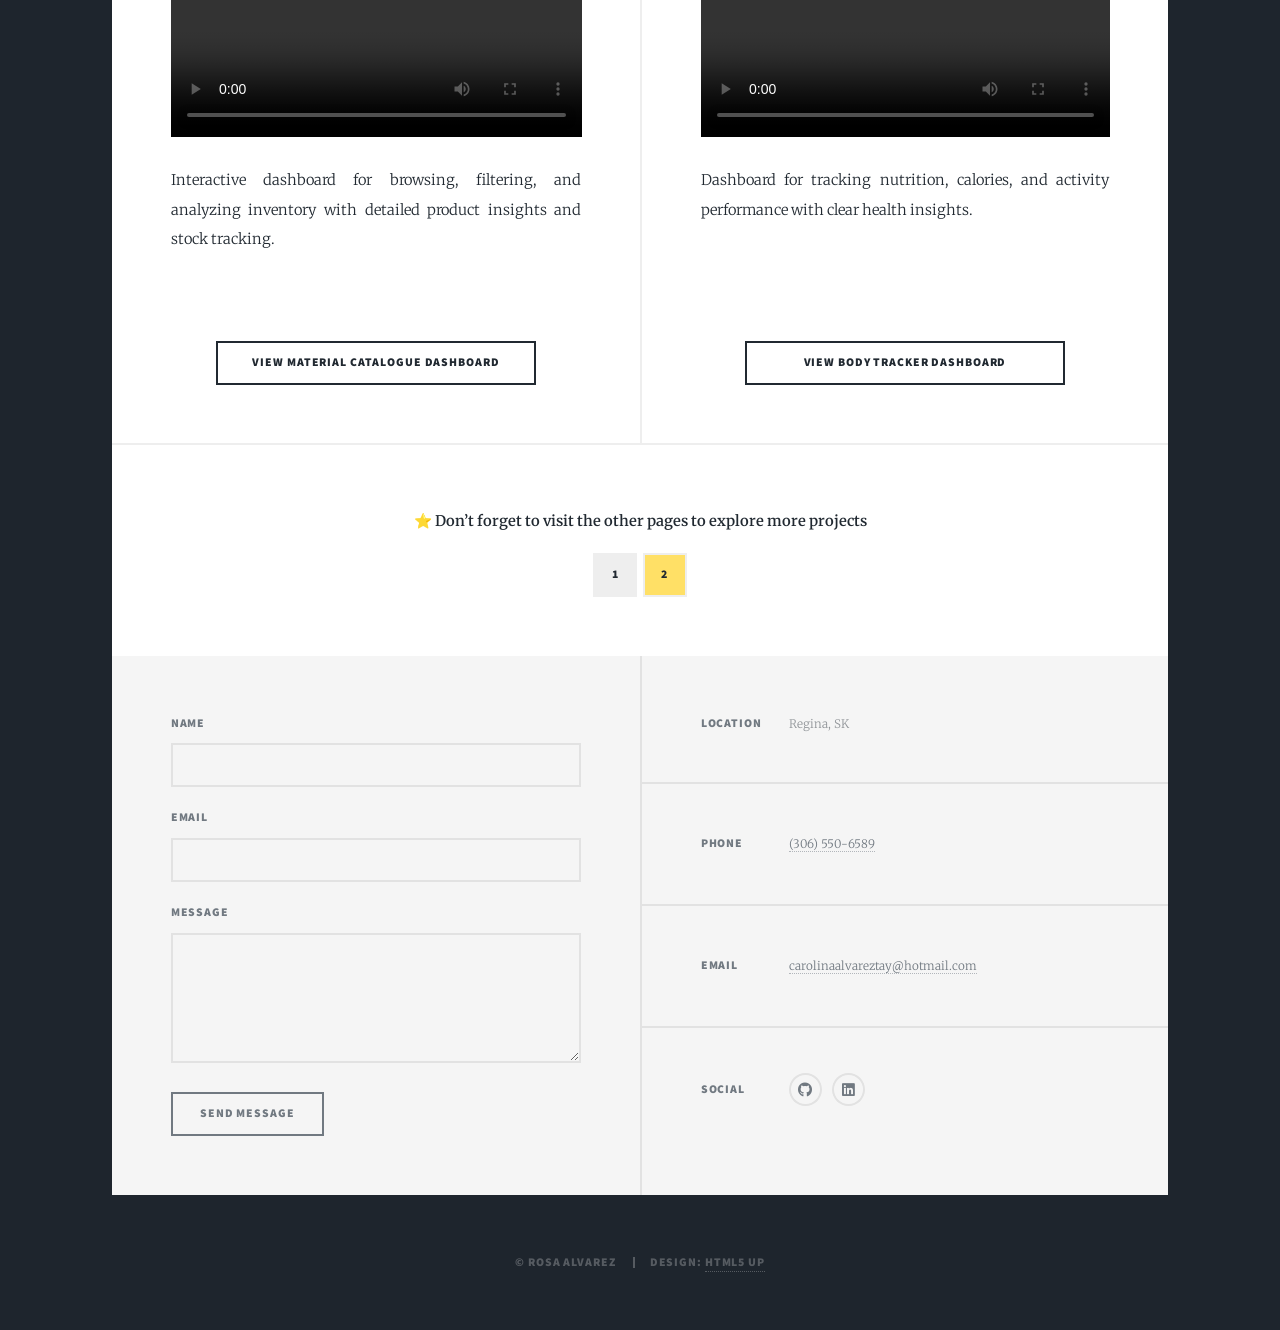
==== commit d712e741: "Add files via upload" ====
--- a/index.html
+++ b/index.html
@@ -405,6 +405,42 @@
 
                 </div>
 
+<!-- SQL Warehouse Architecture -->
+<div class="carousel-slide">
+
+    <a href="https://github.com/SopitaWantanes/SQL-Data-Warehouse-Prject2026"
+       target="_blank">
+
+        <img src="images/SQL_Project.png"
+             alt="SQL Data Warehouse Architecture" />
+
+    </a>
+
+    <div class="carousel-caption">
+        SQL Data Warehouse Architecture
+    </div>
+
+</div>
+
+<!-- Healthcare Revenue Workflow -->
+<div class="carousel-slide">
+
+    <a href="https://github.com/SopitaWantanes/Healthcare-SQL-Analytics-Project/tree/main"
+       target="_blank">
+
+        <img src="images/healthcare-workflow.png"
+             alt="Healthcare Revenue Cycle Workflow" />
+
+    </a>
+
+    <div class="carousel-caption">
+        Healthcare Revenue Cycle Workflow
+    </div>
+
+</div>
+
+
+
                 <button class="carousel-btn prev" type="button" aria-label="Previous slide">
                     &#10094;
                 </button>
@@ -422,6 +458,8 @@
                     <button class="dot" type="button" aria-label="Slide 6"></button>
                     <button class="dot" type="button" aria-label="Slide 7"></button>
                     <button class="dot" type="button" aria-label="Slide 8"></button>
+                    <button class="dot" type="button" aria-label="Slide 9"></button>
+                    <button class="dot" type="button" aria-label="Slide 10"></button>
                 </div>
 
             </section>
